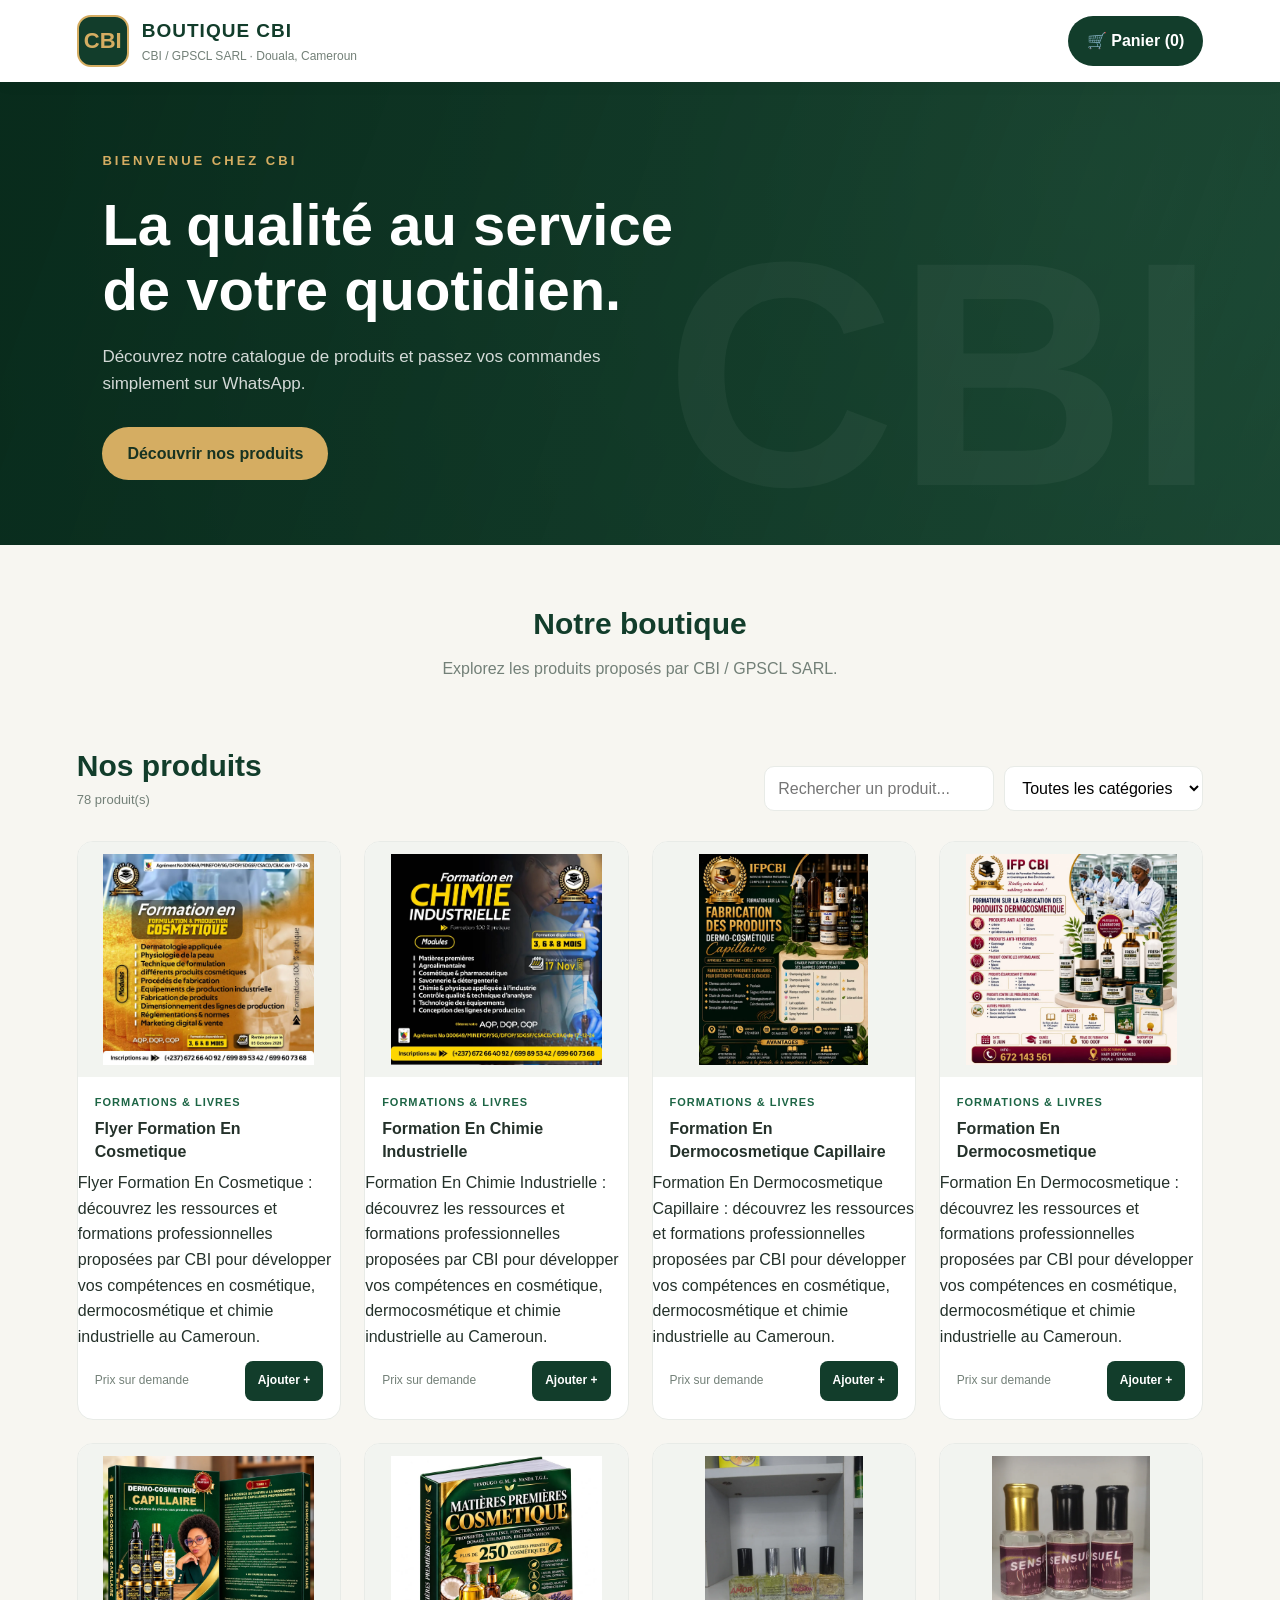
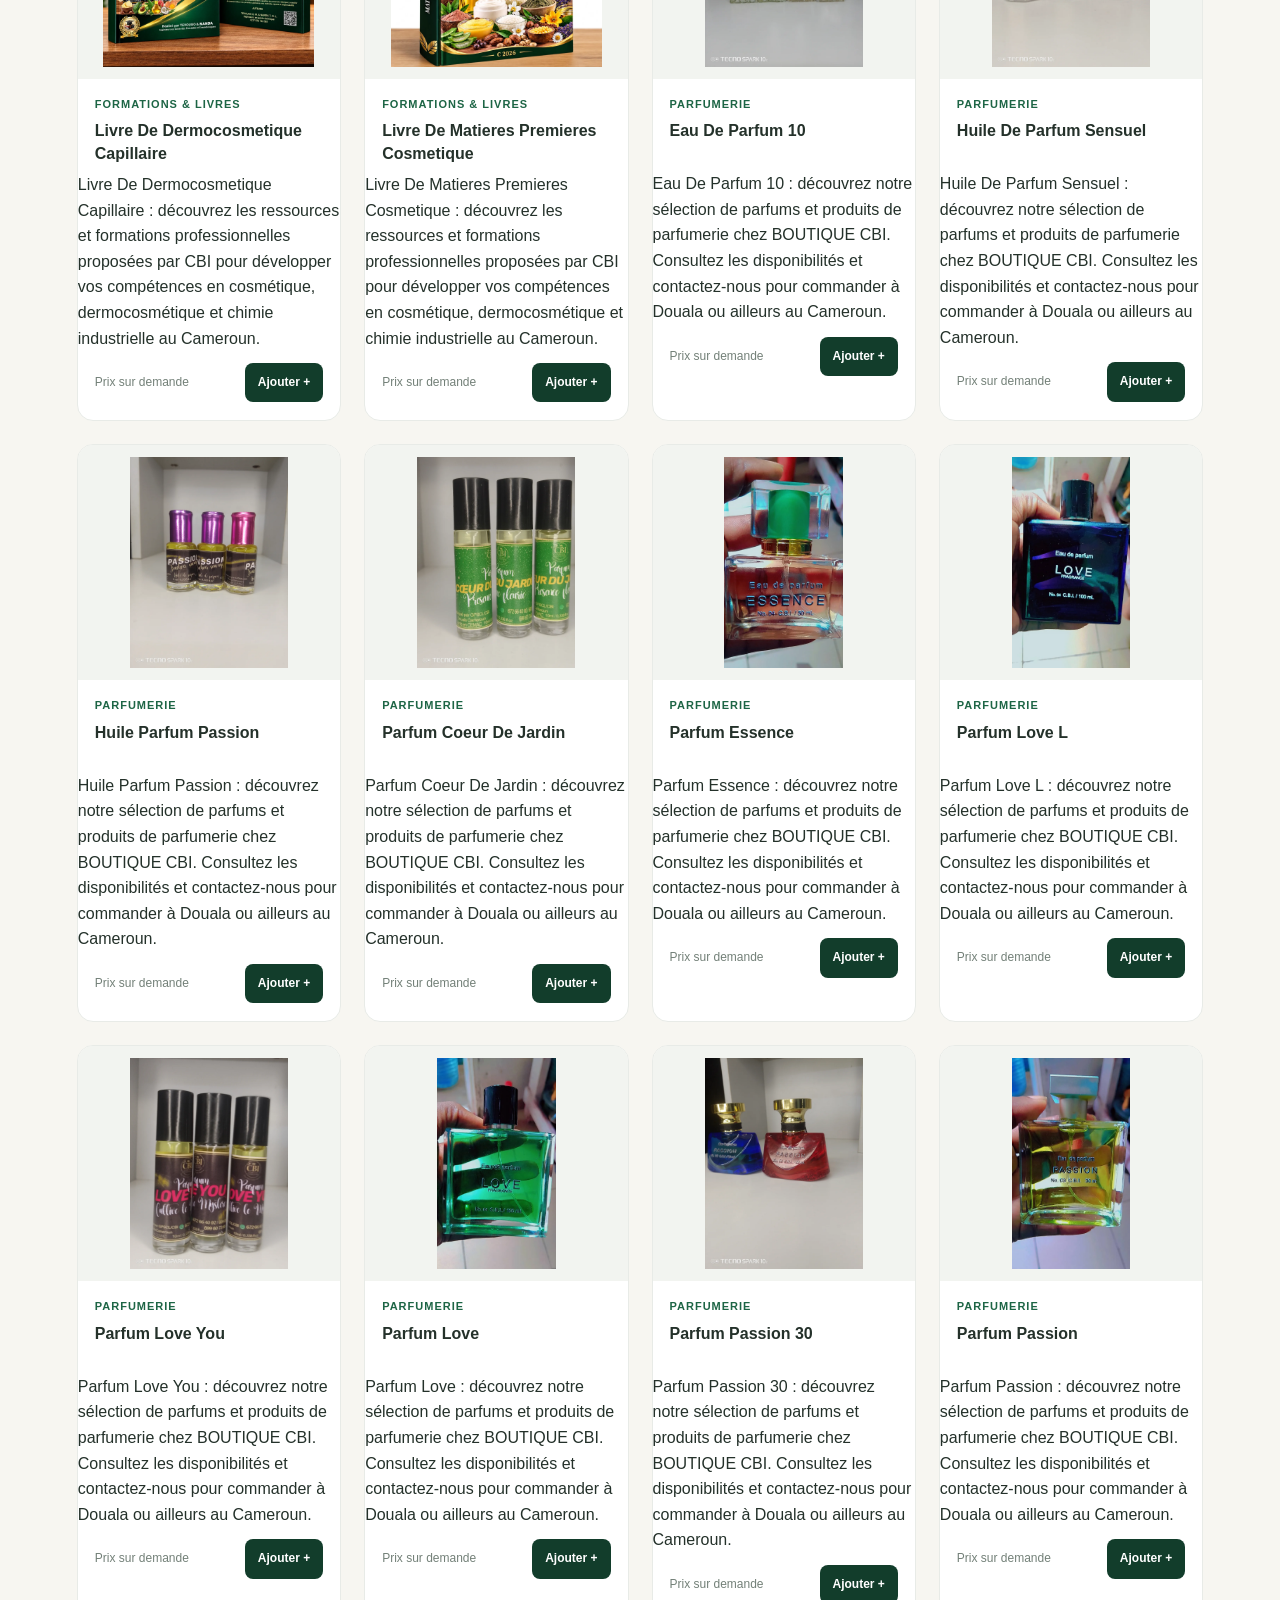
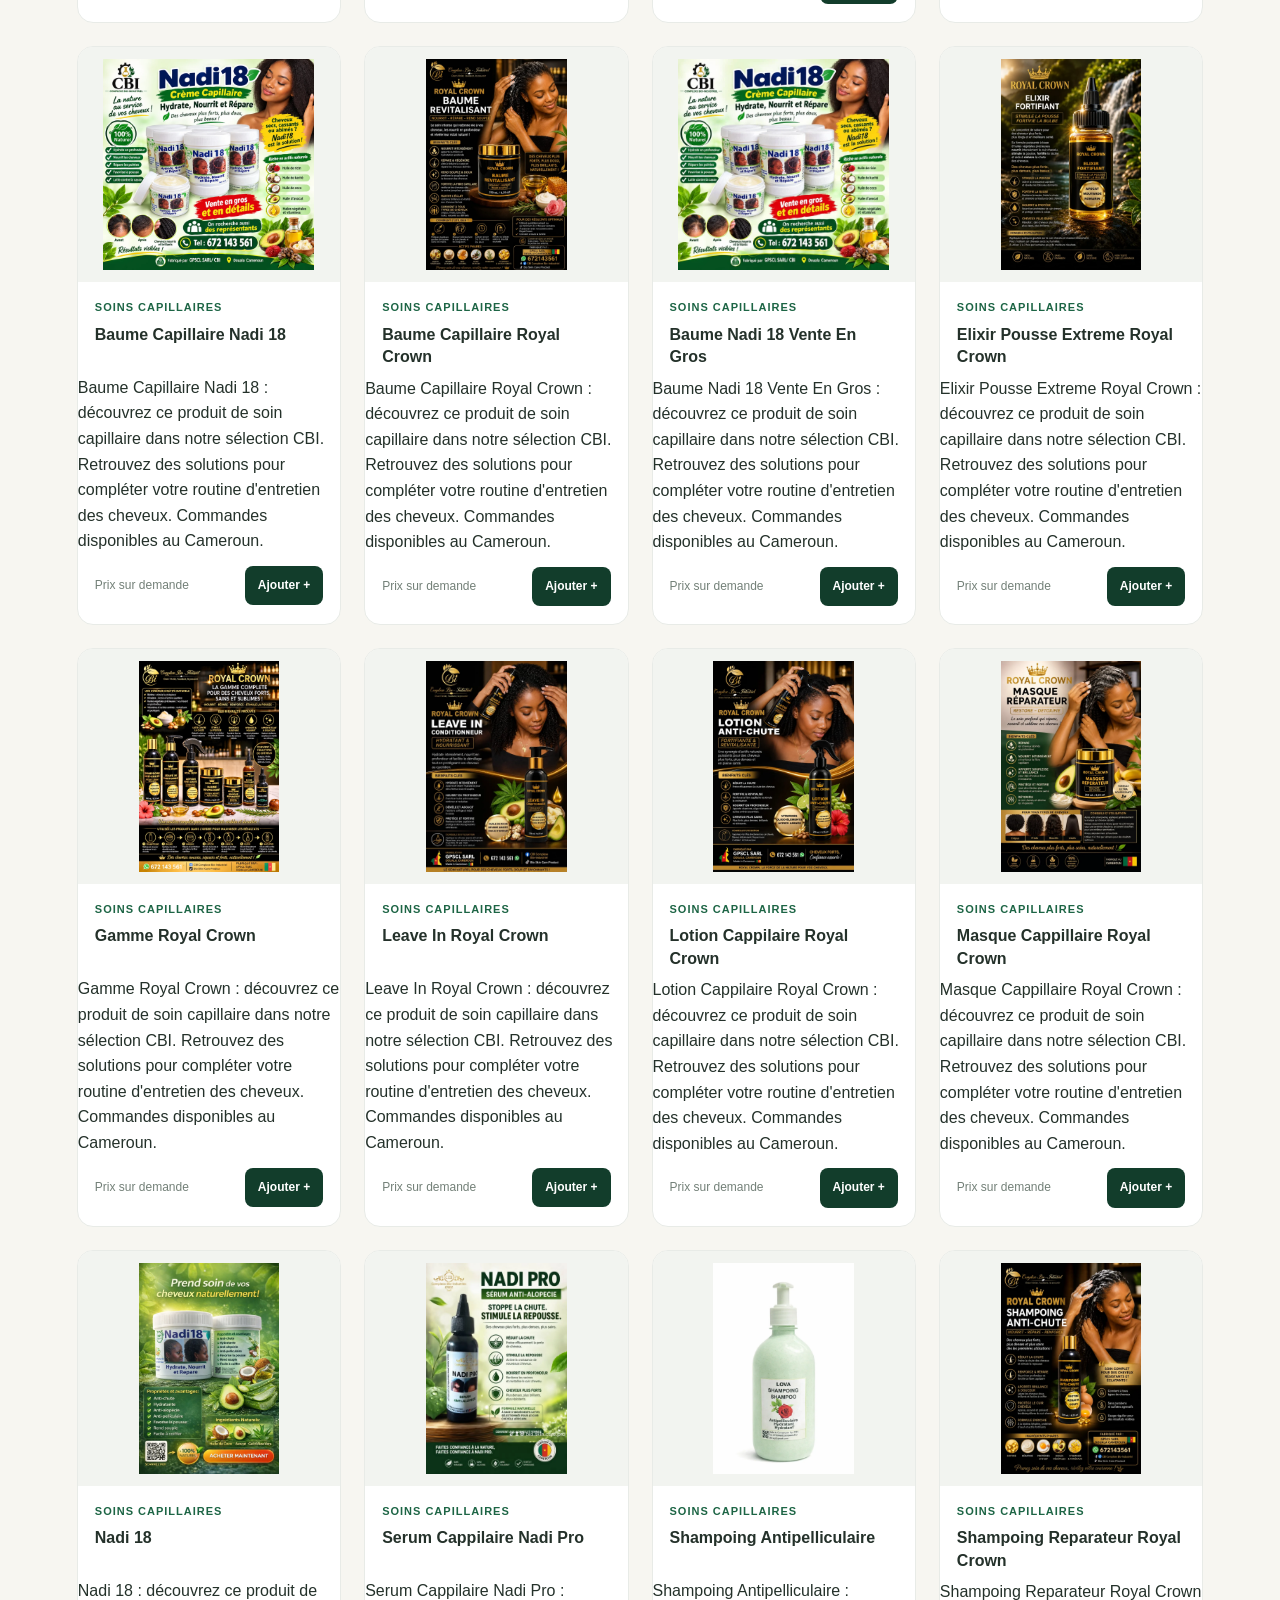
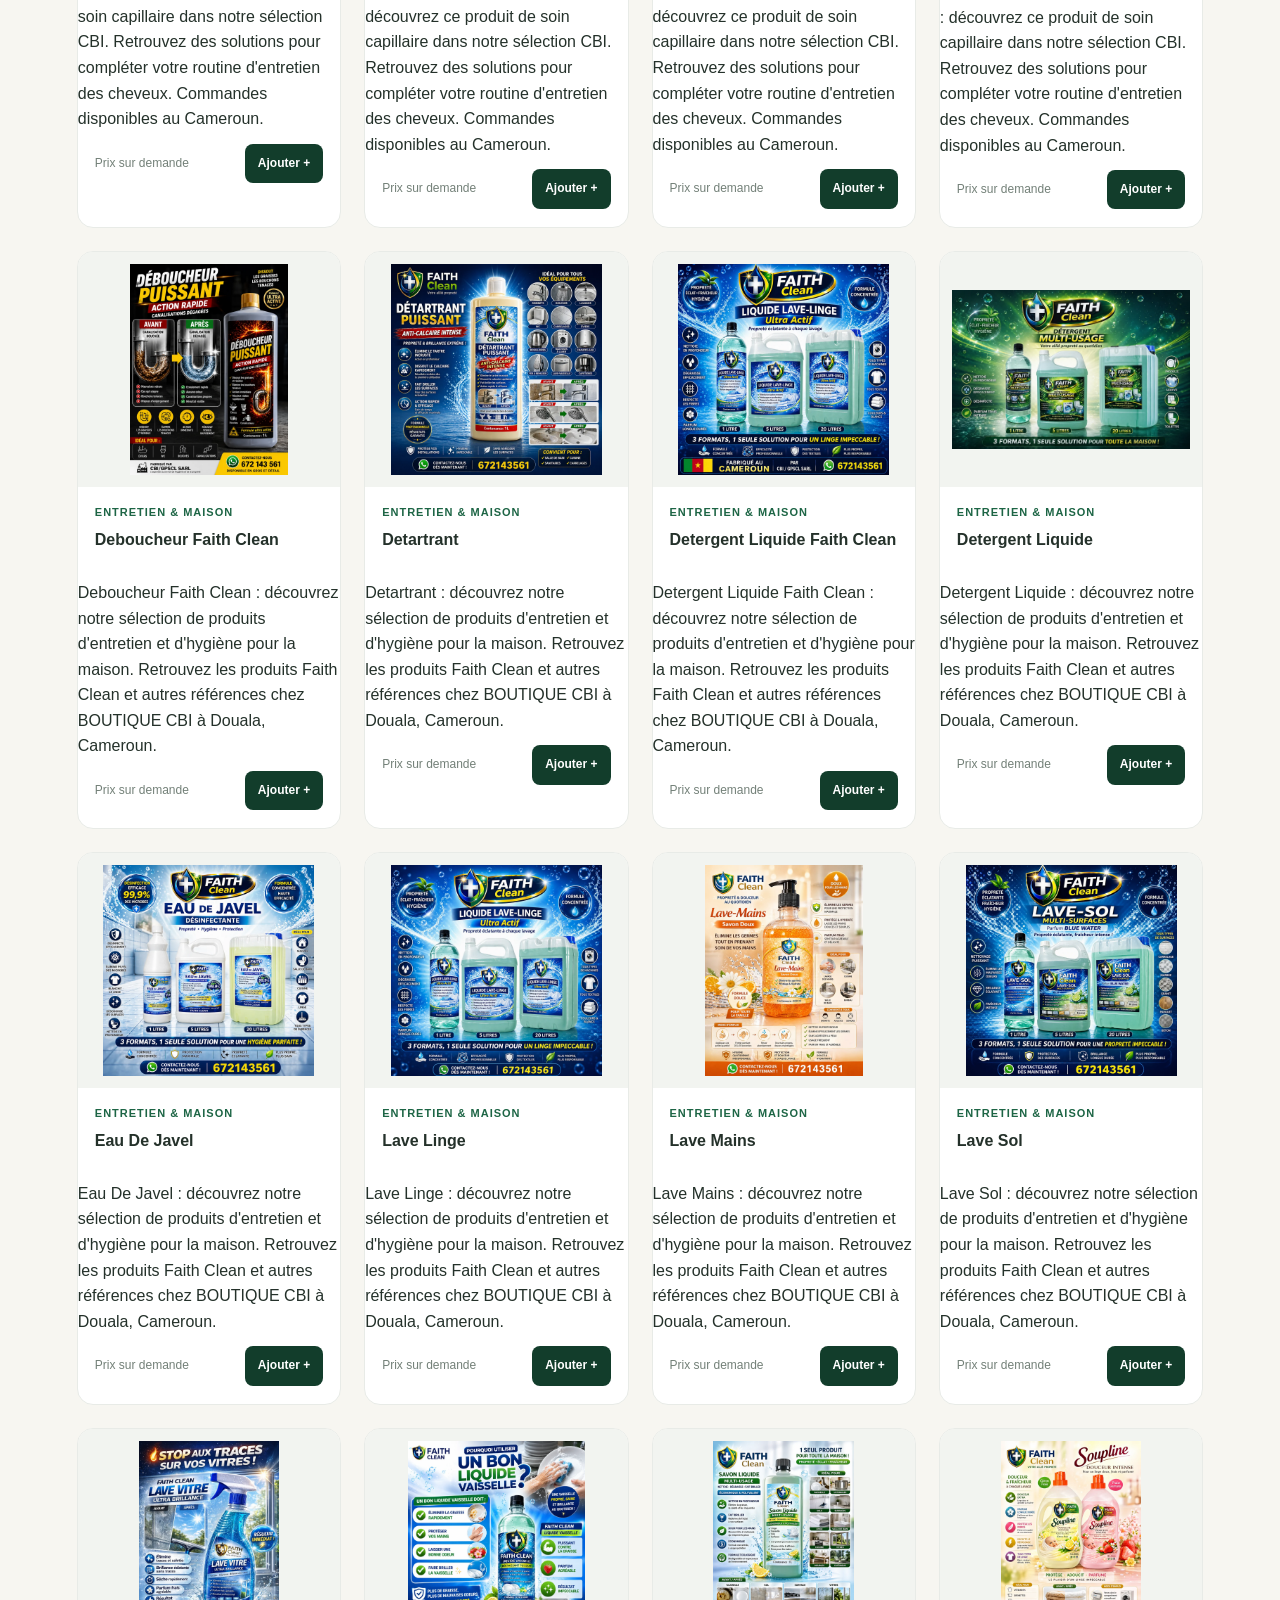
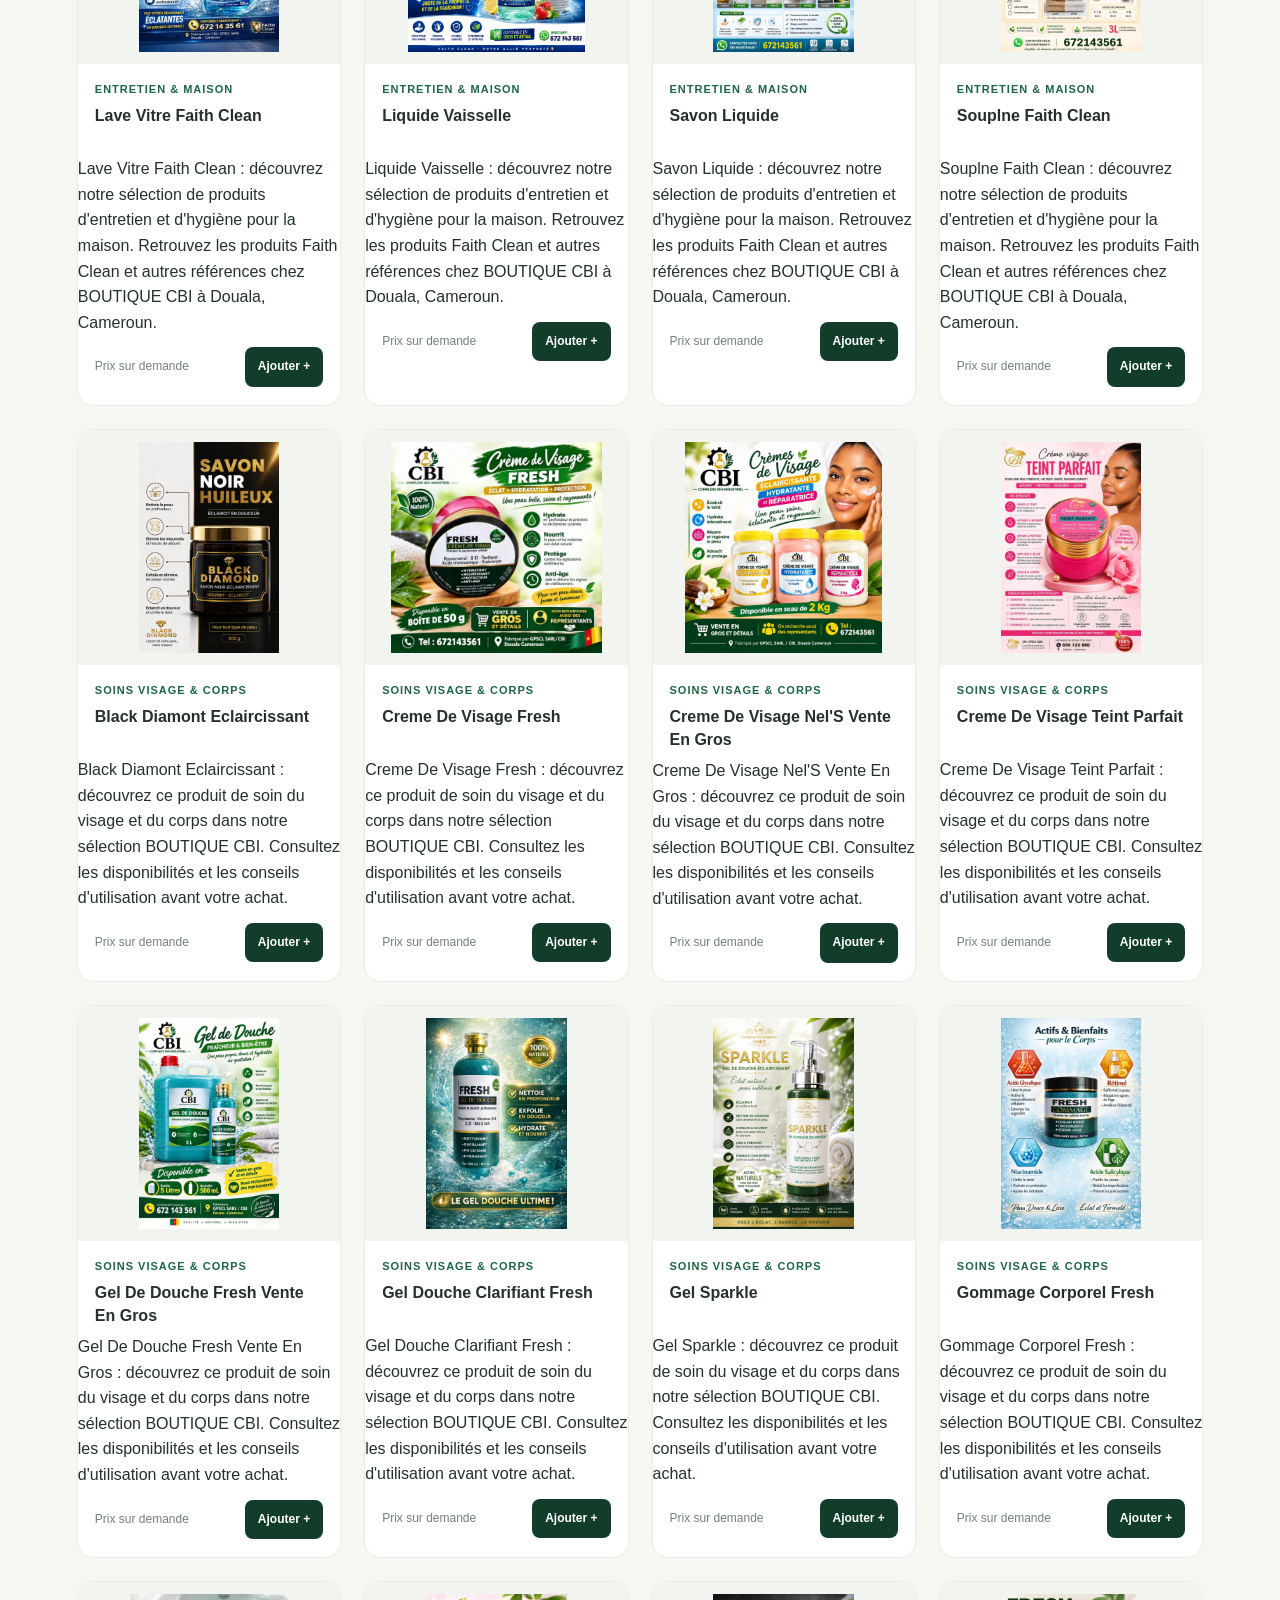
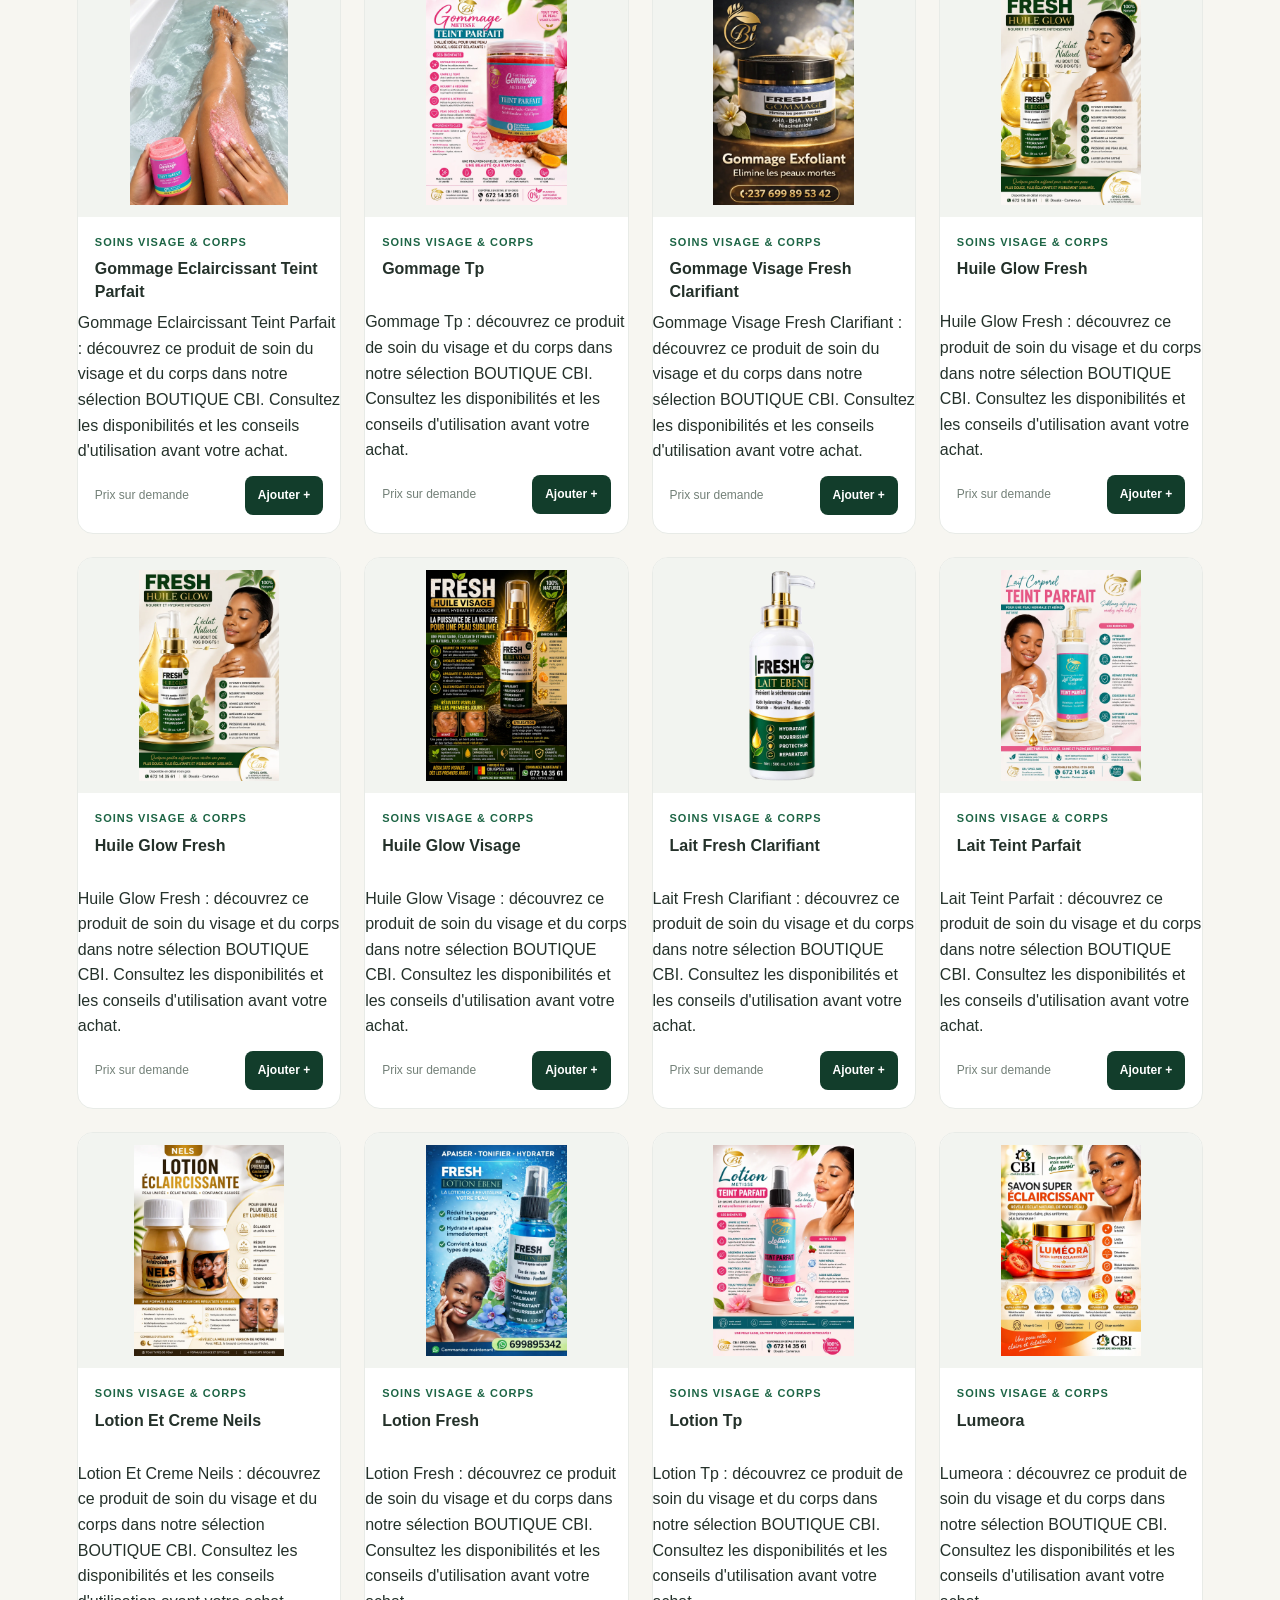
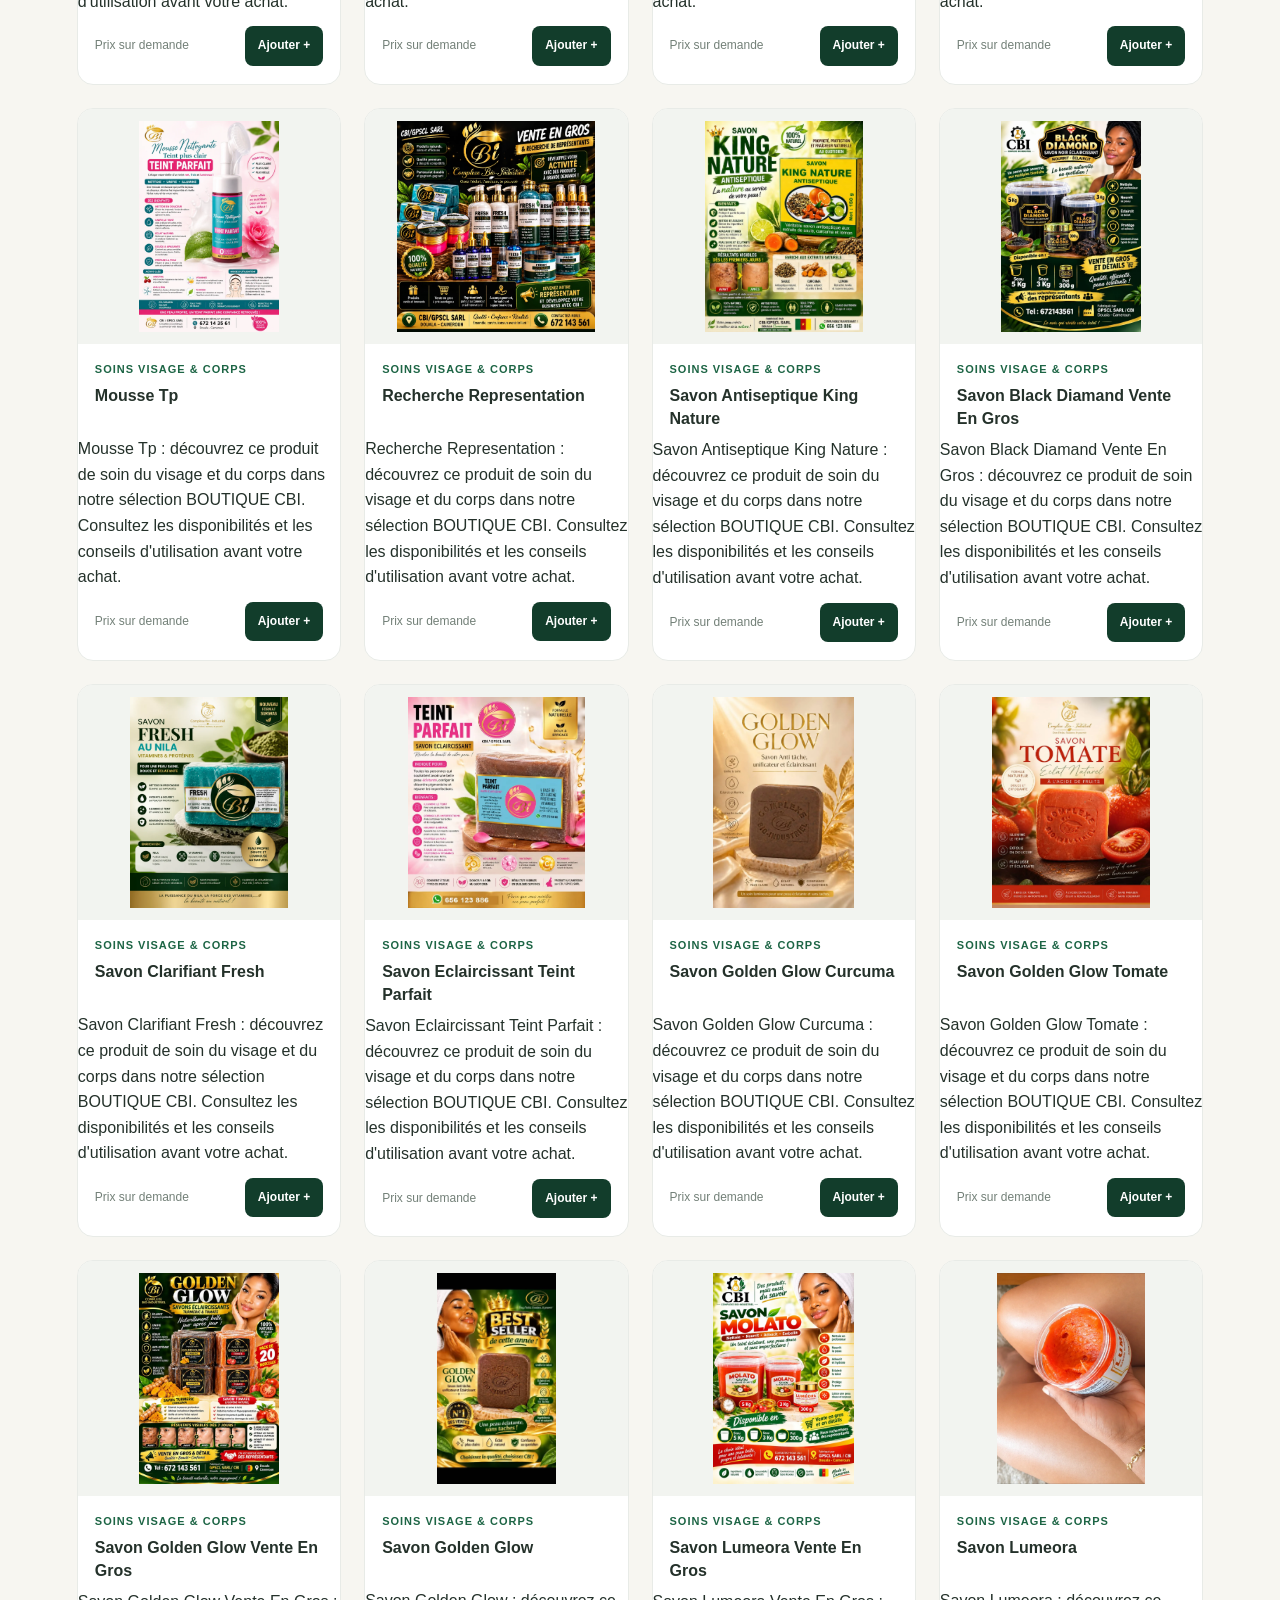
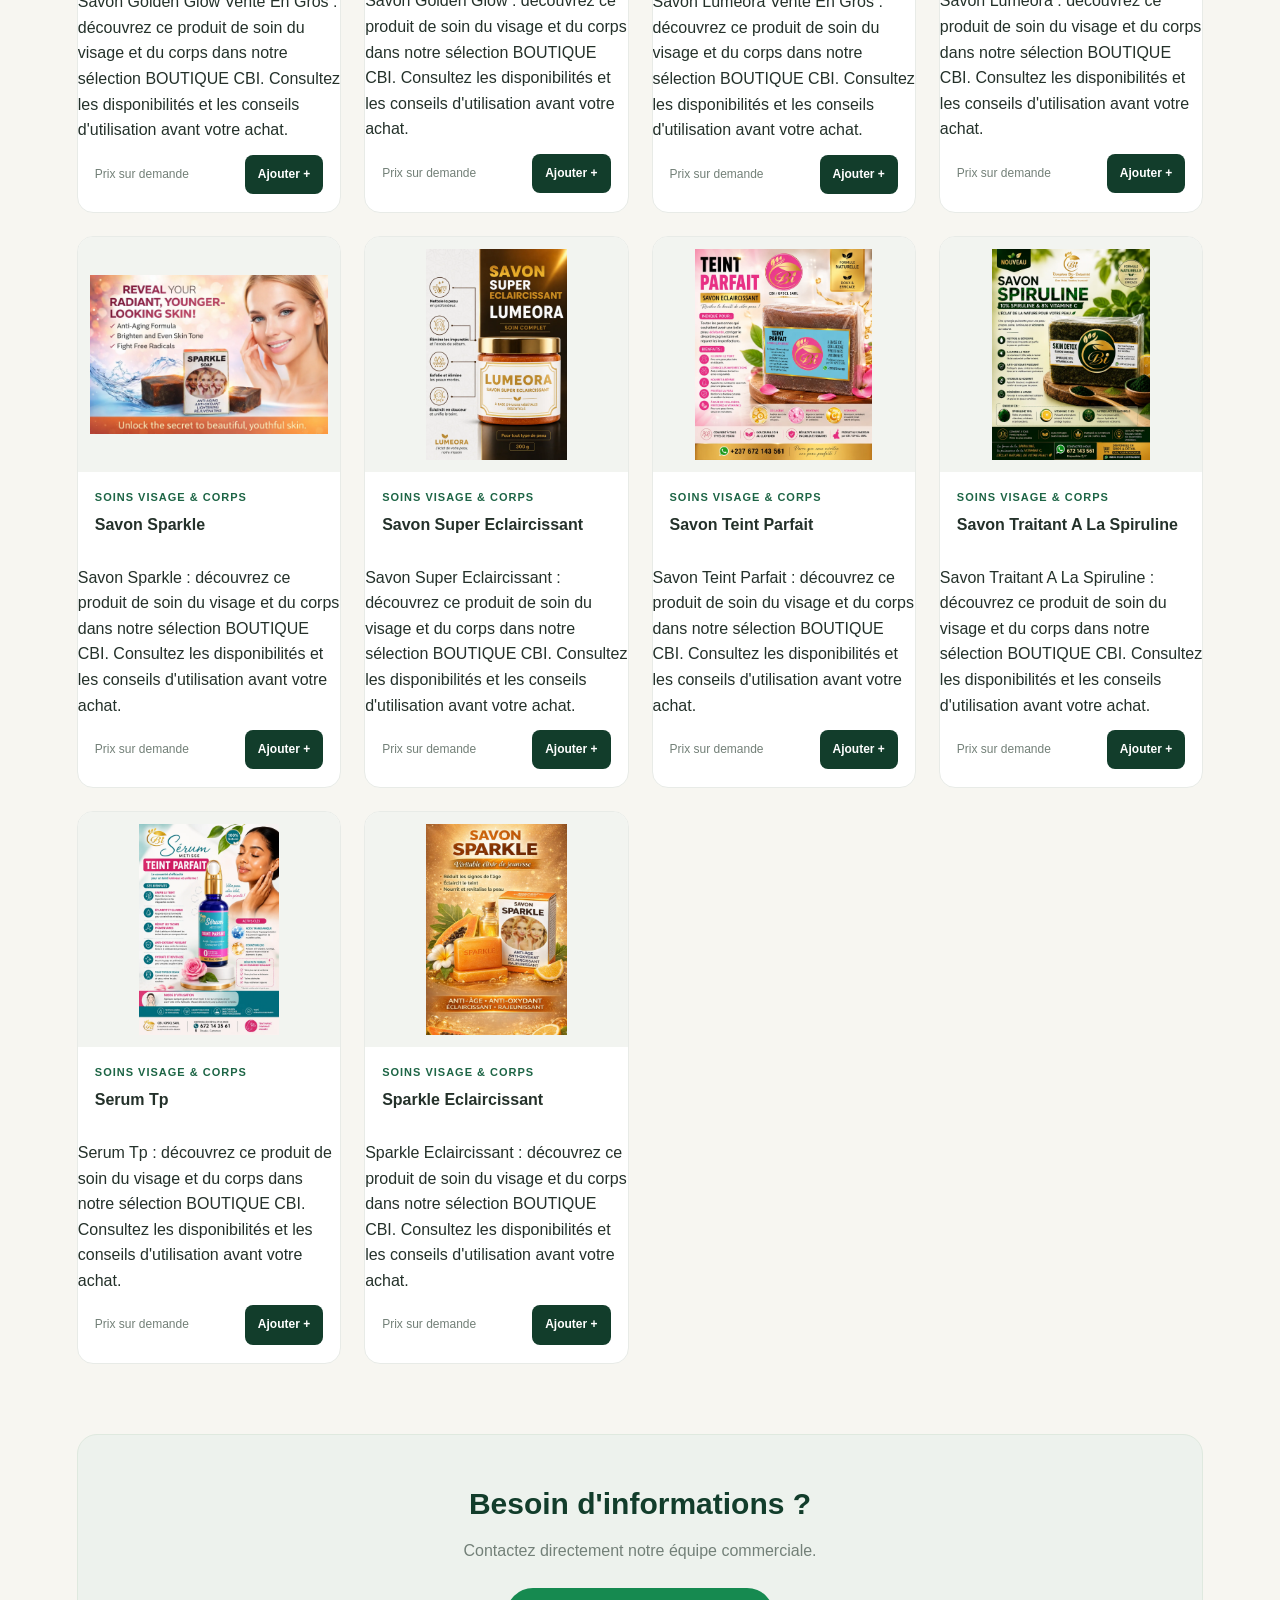
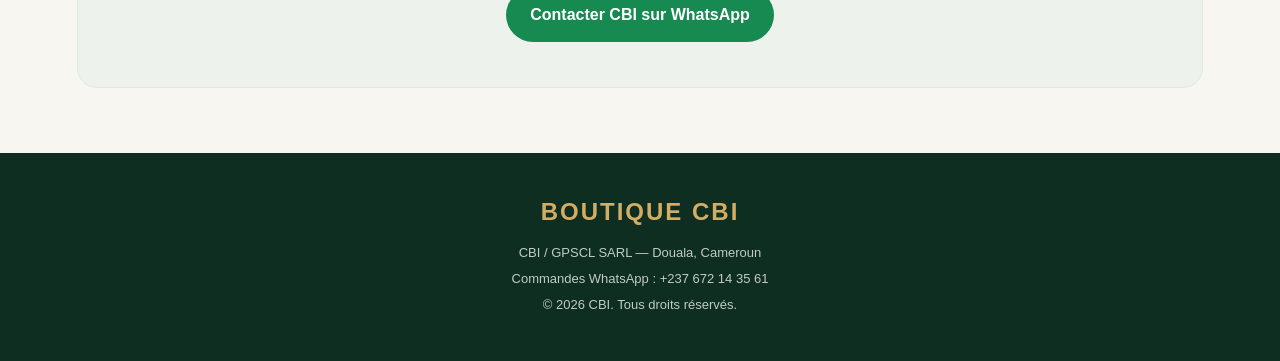
==== index.html @ 5aa29b90 "Update index.html" ====
<!DOCTYPE html>
<html lang="fr">
<head>
  <meta charset="UTF-8">
  <meta name="viewport" content="width=device-width, initial-scale=1.0">

  <!-- Référencement Google -->
  <title>BOUTIQUE CBI – Produits cosmétiques, formations et parfums à Douala</title>
  <meta name="description" content="Découvrez BOUTIQUE CBI, la boutique de CBI / GPSCL SARL à Douala, Cameroun : produits cosmétiques, soins capillaires, parfums, entretien et formations professionnelles. Commandez sur WhatsApp.">
  <meta name="robots" content="index, follow">
  <meta name="author" content="CBI / GPSCL SARL">
  <meta name="keywords" content="Boutique CBI, cosmétiques Cameroun, produits capillaires Douala, parfums Cameroun, formations cosmétiques, GPSCL SARL, soins visage, produits entretien">

  <!-- Adresse officielle de la boutique -->
  <link rel="canonical" href="https://cbicosest-dotcom.github.io/boutique-cbi-pro/">

  <!-- Aperçu lors du partage sur Facebook et WhatsApp -->
  <meta property="og:type" content="website">
  <meta property="og:locale" content="fr_CM">
  <meta property="og:site_name" content="BOUTIQUE CBI">
  <meta property="og:title" content="BOUTIQUE CBI – Votre boutique à Douala">
  <meta property="og:description" content="Cosmétiques, soins capillaires, parfums, entretien et formations professionnelles. Découvrez notre catalogue et commandez sur WhatsApp.">
  <meta property="og:url" content="https://cbicosest-dotcom.github.io/boutique-cbi-pro/">

  <!-- Aperçu sur les réseaux sociaux -->
  <meta name="twitter:card" content="summary">
  <meta name="twitter:title" content="BOUTIQUE CBI – GPSCL SARL">
  <meta name="twitter:description" content="Découvrez nos produits et formations à Douala, Cameroun. Commandez sur WhatsApp.">

  <meta name="theme-color" content="#ffffff">

  <!-- Données structurées pour les moteurs de recherche -->
  <script type="application/ld+json">
  {
    "@context": "https://schema.org",
    "@type": "Organization",
    "name": "BOUTIQUE CBI",
    "legalName": "CBI / GPSCL SARL",
    "url": "https://cbicosest-dotcom.github.io/boutique-cbi-pro/",
    "description": "Boutique de produits cosmétiques, soins capillaires, parfumerie, entretien et formations professionnelles à Douala, Cameroun.",
    "telephone": "+237672143561",
    "address": {
      "@type": "PostalAddress",
      "addressLocality": "Douala",
      "addressCountry": "CM"
    }
  }
  </script>

  <link rel="stylesheet" href="style.css">
  <script src="products.js" defer></script>
  <script src="app.js" defer></script>
</head>

<body>

<header class="header">
  <div class="brand">
    <div class="logo">CBI</div>
    <div>
      <h1>BOUTIQUE CBI</h1>
      <p>CBI / GPSCL SARL · Douala, Cameroun</p>
    </div>
  </div>
  <button id="openCart" class="cart-button">
    🛒 Panier (<span id="cartCount">0</span>)
  </button>
</header>

<section class="hero">
  <div class="hero-content">
    <span class="eyebrow">BIENVENUE CHEZ CBI</span>
    <h2>La qualité au service de votre quotidien.</h2>
    <p>Découvrez notre catalogue de produits et passez vos commandes simplement sur WhatsApp.</p>
    <a href="#catalogue" class="hero-button">Découvrir nos produits</a>
  </div>
</section>

<main>
  <section class="intro">
    <h2>Notre boutique</h2>
    <p>Explorez les produits proposés par CBI / GPSCL SARL.</p>
  </section>

  <section id="catalogue" class="catalogue">
    <div class="catalogue-heading">
      <div>
        <h2>Nos produits</h2>
        <p id="resultCount">Chargement du catalogue...</p>
      </div>
      <div class="filters">
        <input id="searchInput" type="search" placeholder="Rechercher un produit...">
        <select id="categoryFilter">
          <option value="Toutes">Toutes les catégories</option>
        </select>
      </div>
    </div>

    <div id="productGrid" class="product-grid"></div>
  </section>

  <section class="contact">
    <h2>Besoin d'informations ?</h2>
    <p>Contactez directement notre équipe commerciale.</p>
    <a id="aboutWhatsApp" class="whatsapp-button"
       href="https://wa.me/237672143561" target="_blank" rel="noopener noreferrer">
      Contacter CBI sur WhatsApp
    </a>
  </section>
</main>

<div id="overlay" class="overlay"></div>

<aside id="cartPanel" class="cart-panel" aria-hidden="true">
  <div class="cart-header">
    <h2>Mon panier</h2>
    <button id="closeCart" aria-label="Fermer">✕</button>
  </div>
  <div id="cartItems"></div>
  <button id="checkout" class="checkout-button" disabled>
    Commander sur WhatsApp
  </button>
</aside>

<footer>
  <h2>BOUTIQUE CBI</h2>
  <p>CBI / GPSCL SARL — Douala, Cameroun</p>
  <p>Commandes WhatsApp : +237 672 14 35 61</p>
  <p>© <span id="year"></span> CBI. Tous droits réservés.</p>
</footer>

</body>
</html>
---- style.css ----
:root {
  --green: #123d2b;
  --green-light: #1d6545;
  --gold: #d5ad62;
  --cream: #f7f6f1;
  --white: #ffffff;
  --text: #24312a;
  --muted: #738078;
  --border: #e8ebe7;
  --shadow: 0 12px 35px rgba(18, 61, 43, 0.09);
}

* {
  margin: 0;
  padding: 0;
  box-sizing: border-box;
}

html {
  scroll-behavior: smooth;
}

body {
  font-family: Arial, Helvetica, sans-serif;
  background: var(--cream);
  color: var(--text);
  line-height: 1.6;
}

button,
input,
select {
  font: inherit;
}

button,
a {
  -webkit-tap-highlight-color: transparent;
}

a {
  text-decoration: none;
}

/* EN-TÊTE */

.header {
  min-height: 82px;
  background: var(--white);
  padding: 15px 6%;
  display: flex;
  align-items: center;
  justify-content: space-between;
  gap: 20px;
  box-shadow: 0 3px 15px rgba(0,0,0,0.04);
  position: sticky;
  top: 0;
  z-index: 20;
}

.brand {
  display: flex;
  align-items: center;
  gap: 13px;
}

.logo {
  width: 52px;
  height: 52px;
  border-radius: 14px;
  display: grid;
  place-items: center;
  background: var(--green);
  color: var(--gold);
  font-size: 22px;
  font-weight: 900;
  border: 2px solid var(--gold);
}

.brand h1 {
  color: var(--green);
  font-size: 19px;
  letter-spacing: 1px;
}

.brand p {
  color: var(--muted);
  font-size: 12px;
}

.cart-button {
  border: none;
  background: var(--green);
  color: white;
  padding: 12px 19px;
  border-radius: 30px;
  font-weight: bold;
  cursor: pointer;
}

.cart-button:hover,
.checkout-button:hover {
  background: var(--green-light);
}

/* BANNIÈRE PRINCIPALE */

.hero {
  min-height: 410px;
  background:
    linear-gradient(110deg, rgba(8, 42, 27, .96), rgba(18, 61, 43, .78)),
    radial-gradient(circle at 85% 20%, #4b8060, #123d2b);
  display: flex;
  align-items: center;
  padding: 65px 8%;
  color: white;
  position: relative;
  overflow: hidden;
}

.hero::after {
  content: "CBI";
  position: absolute;
  right: 5%;
  bottom: -85px;
  font-size: clamp(150px, 25vw, 350px);
  font-weight: 900;
  color: rgba(255,255,255,.045);
  pointer-events: none;
}

.hero-content {
  max-width: 690px;
  position: relative;
  z-index: 1;
}

.eyebrow {
  color: var(--gold);
  font-size: 13px;
  font-weight: bold;
  letter-spacing: 3px;
}

.hero h2 {
  font-size: clamp(34px, 5vw, 58px);
  line-height: 1.12;
  margin: 20px 0;
  max-width: 650px;
}

.hero p {
  color: rgba(255,255,255,.82);
  font-size: 17px;
  max-width: 530px;
  margin-bottom: 30px;
}

.hero-button {
  display: inline-block;
  background: var(--gold);
  color: #173322;
  padding: 14px 25px;
  border-radius: 30px;
  font-weight: bold;
  transition: .2s;
}

.hero-button:hover {
  transform: translateY(-3px);
  background: #e7c984;
}

/* INTRODUCTION */

main {
  max-width: 1440px;
  margin: auto;
}

.intro {
  text-align: center;
  padding: 55px 20px 30px;
}

.intro h2,
.catalogue-heading h2,
.contact h2 {
  color: var(--green);
  font-size: 30px;
}

.intro p {
  color: var(--muted);
  margin-top: 8px;
}

/* CATALOGUE */

.catalogue {
  padding: 30px 6% 70px;
}

.catalogue-heading {
  display: flex;
  justify-content: space-between;
  align-items: end;
  gap: 20px;
  margin-bottom: 30px;
}

.catalogue-heading p {
  color: var(--muted);
  font-size: 13px;
}

.filters {
  display: flex;
  gap: 10px;
  flex-wrap: wrap;
}

.filters input,
.filters select {
  min-height: 45px;
  border: 1px solid var(--border);
  border-radius: 10px;
  padding: 0 13px;
  background: white;
  outline: none;
}

.filters input {
  width: 230px;
}

.filters input:focus,
.filters select:focus {
  border-color: var(--green-light);
}

/* CARTES PRODUITS */

.product-grid {
  display: grid;
  grid-template-columns: repeat(4, minmax(0, 1fr));
  gap: 23px;
}

.product-card {
  background: white;
  border-radius: 16px;
  overflow: hidden;
  border: 1px solid var(--border);
  transition: transform .25s, box-shadow .25s;
}

.product-card:hover {
  transform: translateY(-5px);
  box-shadow: var(--shadow);
}

.product-image {
  height: 235px;
  background: #f2f4f0;
  overflow: hidden;
}

.product-image img {
  width: 100%;
  height: 100%;
  object-fit: contain;
  padding: 12px;
  transition: transform .3s;
}

.product-card:hover .product-image img {
  transform: scale(1.05);
}

.product-category {
  color: var(--green-light);
  font-size: 11px;
  font-weight: bold;
  text-transform: uppercase;
  letter-spacing: 1px;
  padding: 17px 17px 0;
}

.product-card h3 {
  font-size: 16px;
  line-height: 1.4;
  padding: 7px 17px;
  min-height: 58px;
}

.product-actions {
  padding: 12px 17px 18px;
  display: flex;
  align-items: center;
  justify-content: space-between;
  gap: 8px;
}

.price {
  font-size: 12px;
  color: var(--muted);
}

.add-btn {
  border: none;
  background: var(--green);
  color: white;
  padding: 10px 13px;
  border-radius: 8px;
  cursor: pointer;
  font-size: 12px;
  font-weight: bold;
}

.add-btn:hover {
  background: var(--green-light);
}

.no-results {
  grid-column: 1 / -1;
  text-align: center;
  padding: 40px;
  color: var(--muted);
}

/* CONTACT */

.contact {
  margin: 0 6% 65px;
  background: #edf2ed;
  border: 1px solid #dfe9df;
  border-radius: 20px;
  padding: 45px 20px;
  text-align: center;
}

.contact p {
  margin: 10px 0 25px;
  color: var(--muted);
}

.whatsapp-button {
  display: inline-block;
  background: #168a50;
  color: white;
  padding: 14px 24px;
  border-radius: 30px;
  font-weight: bold;
}

/* PANIER */

.overlay {
  position: fixed;
  inset: 0;
  background: rgba(0,0,0,.45);
  z-index: 29;
  opacity: 0;
  visibility: hidden;
  transition: .25s;
}

.overlay.show {
  opacity: 1;
  visibility: visible;
}

.cart-panel {
  position: fixed;
  top: 0;
  right: 0;
  width: min(430px, 92%);
  height: 100%;
  background: white;
  z-index: 30;
  padding: 22px;
  transform: translateX(105%);
  transition: transform .3s ease;
  overflow-y: auto;
}

.cart-panel.open {
  transform: translateX(0);
}

.cart-header {
  display: flex;
  justify-content: space-between;
  align-items: center;
  margin-bottom: 25px;
  border-bottom: 1px solid var(--border);
  padding-bottom: 15px;
}

.cart-header h2 {
  color: var(--green);
}

.cart-header button {
  border: none;
  background: #f0f2ef;
  border-radius: 50%;
  width: 36px;
  height: 36px;
  cursor: pointer;
}

.cart-row {
  display: grid;
  grid-template-columns: 65px 1fr auto;
  gap: 12px;
  align-items: center;
  border-bottom: 1px solid var(--border);
  padding: 13px 0;
}

.cart-row img {
  width: 65px;
  height: 65px;
  object-fit: contain;
  background: #f5f6f3;
  border-radius: 8px;
}

.cart-row b {
  font-size: 13px;
}

.cart-row small {
  display: block;
  color: var(--muted);
}

.qty {
  display: flex;
  align-items: center;
  gap: 10px;
  margin-top: 8px;
}

.qty button {
  width: 27px;
  height: 27px;
  border: none;
  border-radius: 6px;
  background: #edf2ed;
  cursor: pointer;
}

.remove {
  border: none;
  background: transparent;
  color: #c0392b;
  font-size: 11px;
  cursor: pointer;
}

.checkout-button {
  width: 100%;
  padding: 15px;
  margin-top: 25px;
  border: none;
  border-radius: 10px;
  background: var(--green);
  color: white;
  font-weight: bold;
  cursor: pointer;
}

.checkout-button:disabled {
  opacity: .4;
  cursor: not-allowed;
}

.empty-cart {
  text-align: center;
  color: var(--muted);
  padding: 30px 0;
}

/* PIED DE PAGE */

footer {
  background: #0d2e20;
  color: white;
  text-align: center;
  padding: 40px 20px;
}

footer h2 {
  color: var(--gold);
  letter-spacing: 2px;
  margin-bottom: 12px;
}

footer p {
  color: rgba(255,255,255,.75);
  font-size: 13px;
  margin: 5px 0;
}

/* TABLETTES */

@media (max-width: 1000px) {
  .product-grid {
    grid-template-columns: repeat(3, minmax(0, 1fr));
    gap: 16px;
  }

  .product-image {
    height: 205px;
  }
}

/* TÉLÉPHONES */

@media (max-width: 650px) {
  .header {
    padding: 12px 4%;
    min-height: 70px;
  }

  .logo {
    width: 43px;
    height: 43px;
    font-size: 18px;
  }

  .brand {
    gap: 8px;
  }

  .brand h1 {
    font-size: 15px;
  }

  .brand p {
    font-size: 10px;
  }

  .cart-button {
    padding: 10px 12px;
    font-size: 12px;
  }

  .hero {
    min-height: 360px;
    padding: 50px 7%;
  }

  .hero h2 {
    font-size: 36px;
  }

  .hero p {
    font-size: 14px;
  }

  .intro {
    padding: 40px 15px 20px;
  }

  .intro h2,
  .catalogue-heading h2,
  .contact h2 {
    font-size: 24px;
  }

  .catalogue {
    padding: 25px 4% 45px;
  }

  .catalogue-heading {
    align-items: stretch;
    flex-direction: column;
  }

  .filters {
    display: grid;
    grid-template-columns: 1fr;
  }

  .filters input,
  .filters select {
    width: 100%;
  }

  .product-grid {
    grid-template-columns: repeat(2, minmax(0, 1fr));
    gap: 11px;
  }

  .product-image {
    height: 155px;
  }

  .product-category {
    padding: 12px 10px 0;
    font-size: 9px;
  }

  .product-card h3 {
    font-size: 13px;
    padding: 6px 10px;
    min-height: 52px;
  }

  .product-actions {
    padding: 8px 10px 12px;
    flex-direction: column;
    align-items: stretch;
  }

  .price {
    font-size: 11px;
  }

  .add-btn {
    width: 100%;
  }

  .contact {
    margin: 0 4% 40px;
    padding: 35px 15px;
  }

  .whatsapp-button {
    font-size: 13px;
    padding: 13px 17px;
  }
}

@media (max-width: 360px) {
  .product-image {
    height: 130px;
  }

  .brand p {
    display: none;
  }
}
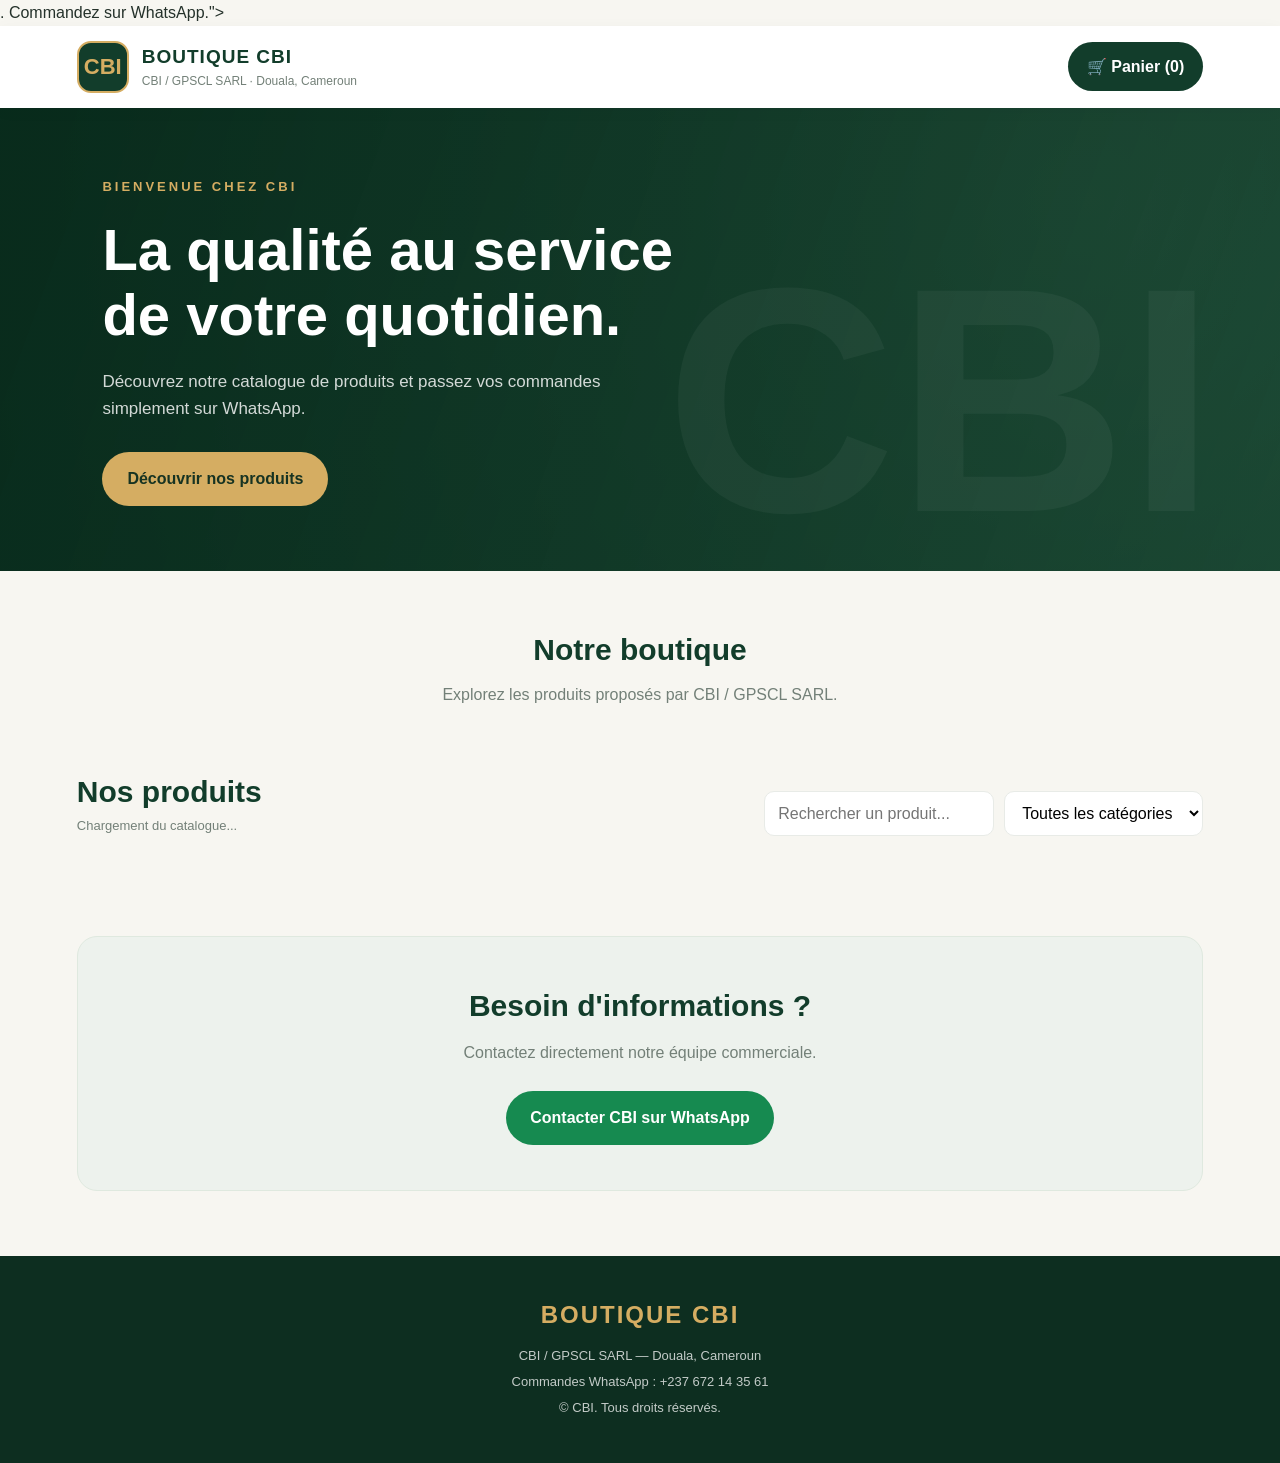
==== commit df39bb26: "Update index.html" ====
--- a/index.html
+++ b/index.html
@@ -3,11 +3,12 @@
 <html lang="fr">
 <head>
   <meta charset="UTF-8">
-  <meta name="viewport" content="width=device-width, initial-scale=1.0">
-
+<meta name="google-site-verification" content="LST_TkndfhCabcwhQR0kJ4y_ZufyFcAgpFIidczbNIQ" />
+  <meta name="viewport" content="width=device-width, initial-scale=1.0"
   <!-- Référencement Google -->
-  <title>BOUTIQUE CBI – Produits cosmétiques, formations et parfums à Douala</title>
-  <meta name="description" content="Découvrez BOUTIQUE CBI, la boutique de CBI / GPSCL SARL à Douala, Cameroun : produits cosmétiques, soins capillaires, parfums, entretien et formations professionnelles. Commandez sur WhatsApp.">
+  <title>BOUTIQUE CBI | Cosmétiques, parfums et formations à Douala</title>
+<meta name="description" content="Achetez vos cosmétiques, soins capillaires, parfums et produits d’entretien chez BOUTIQUE CBI à Douala. Découvrez aussi nos formations professionnelles. Commandez sur WhatsApp.">
+. Commandez sur WhatsApp.">
   <meta name="robots" content="index, follow">
   <meta name="author" content="CBI / GPSCL SARL">
   <meta name="keywords" content="Boutique CBI, cosmétiques Cameroun, produits capillaires Douala, parfums Cameroun, formations cosmétiques, GPSCL SARL, soins visage, produits entretien">
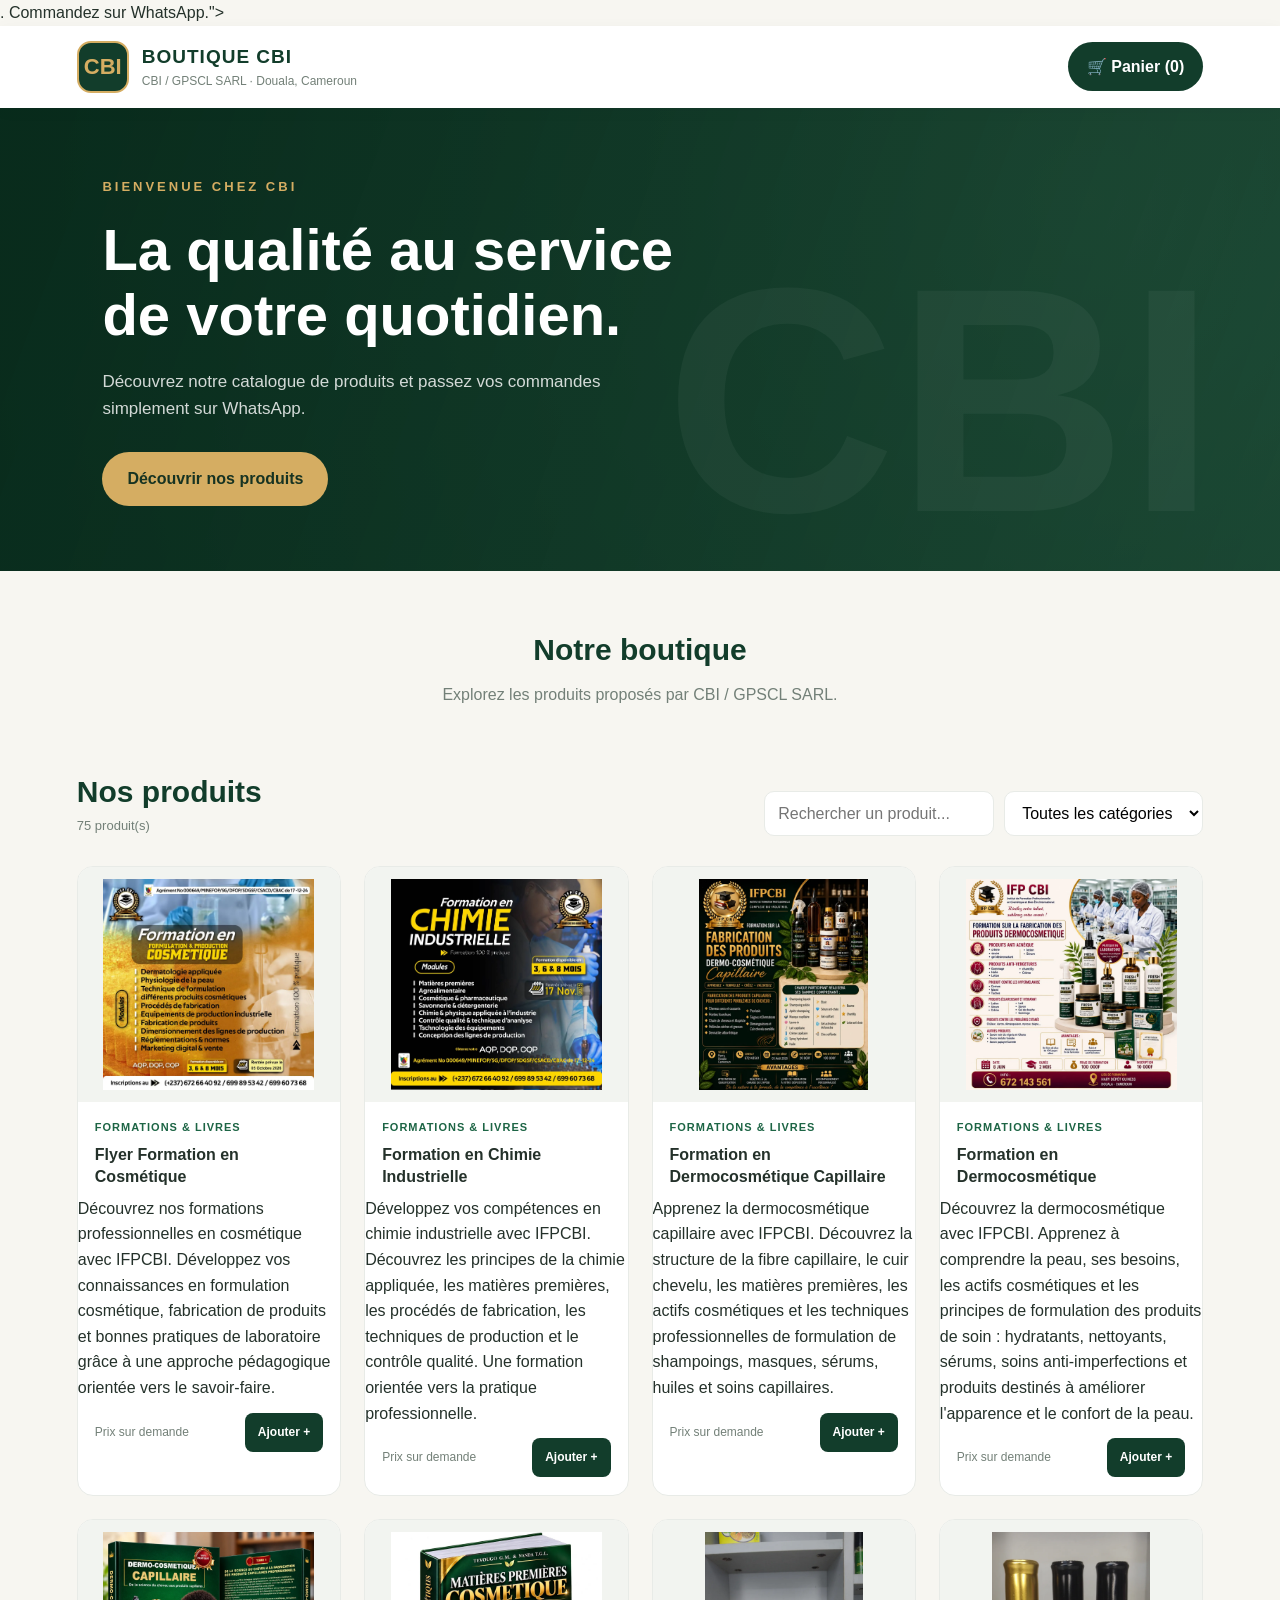
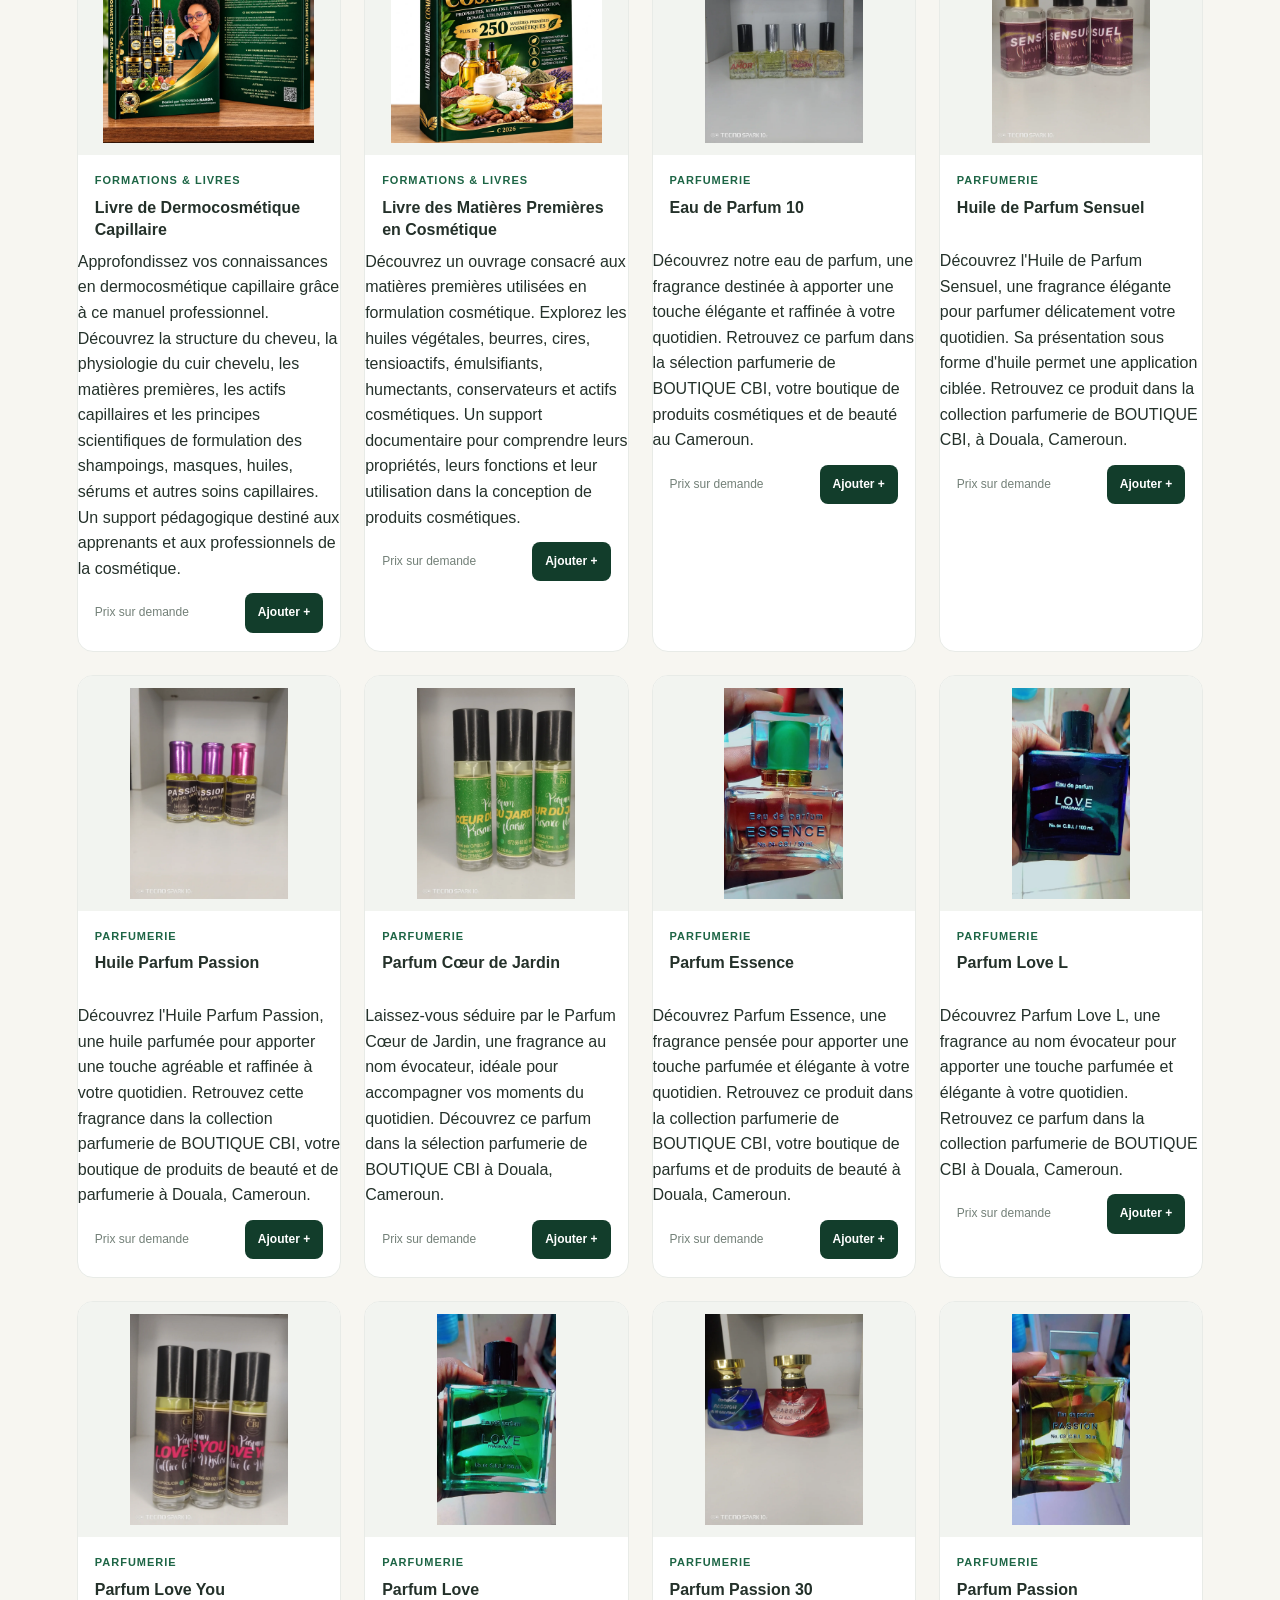
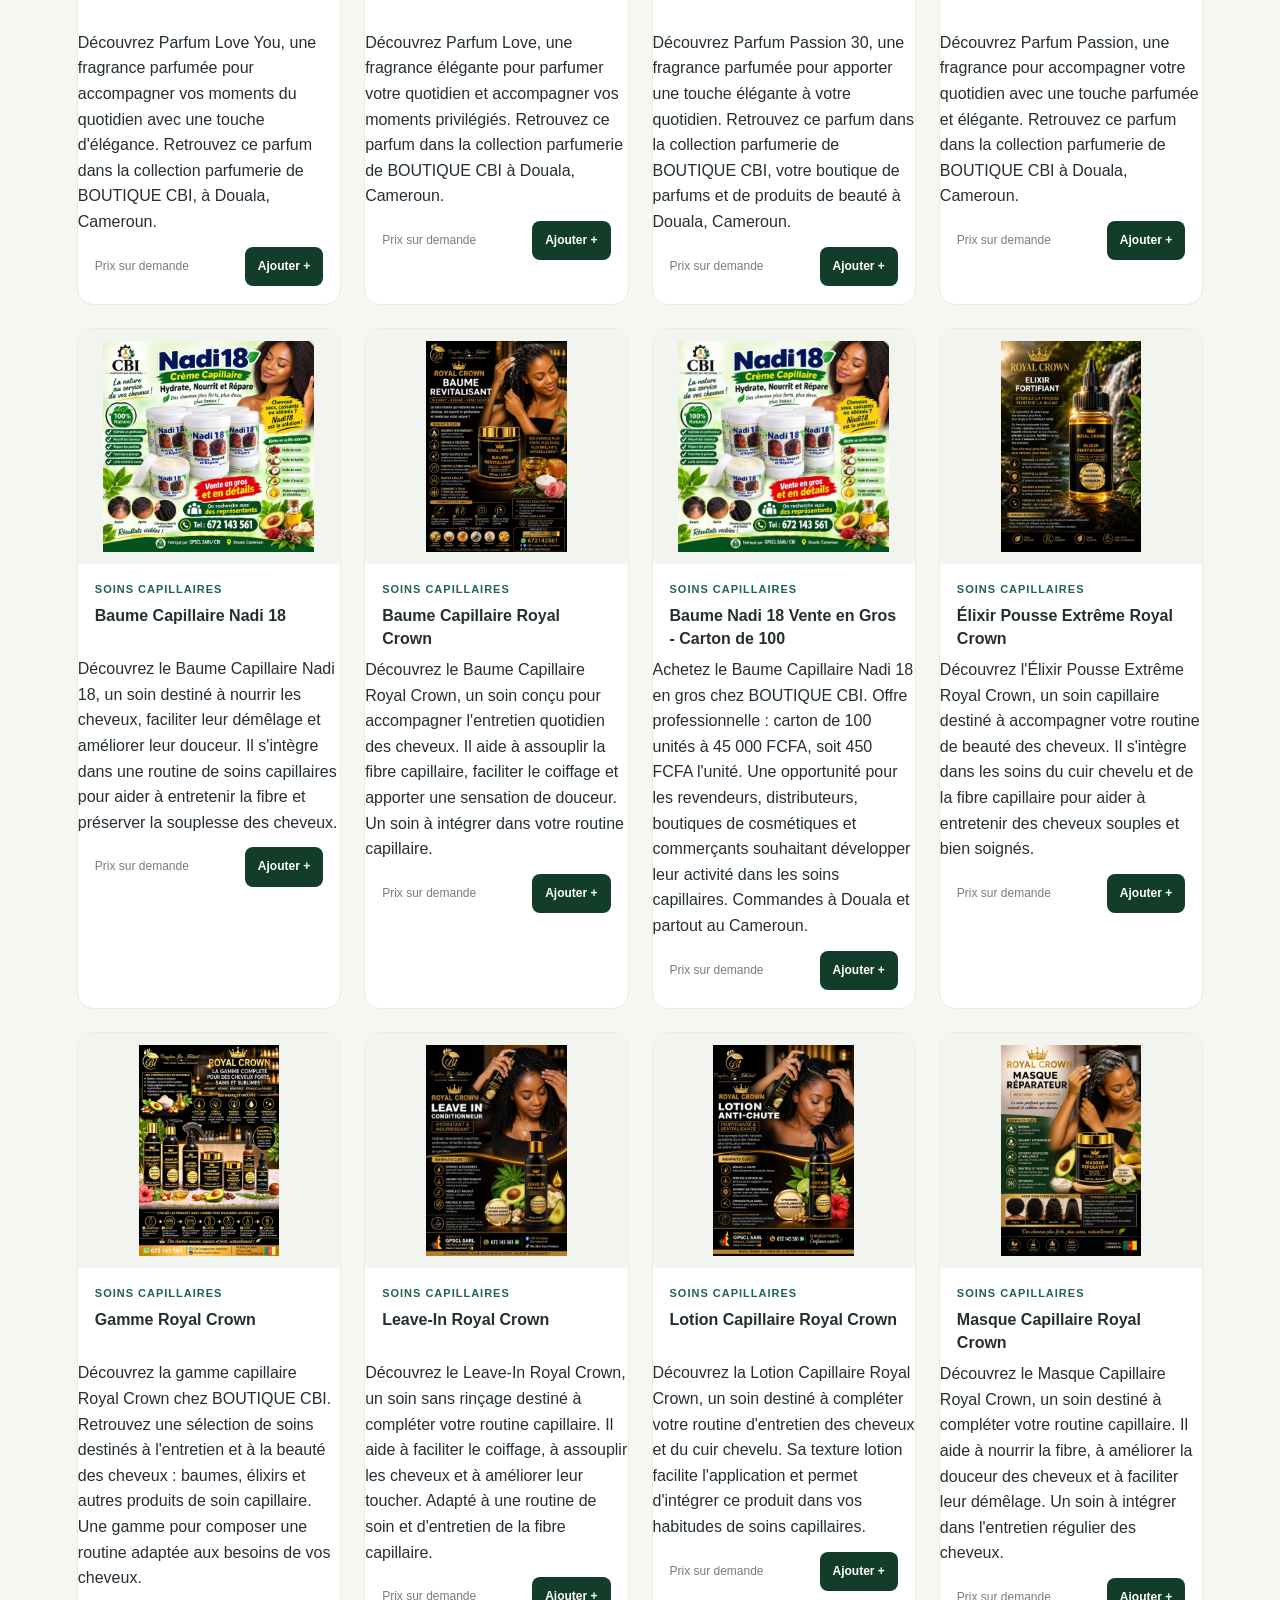
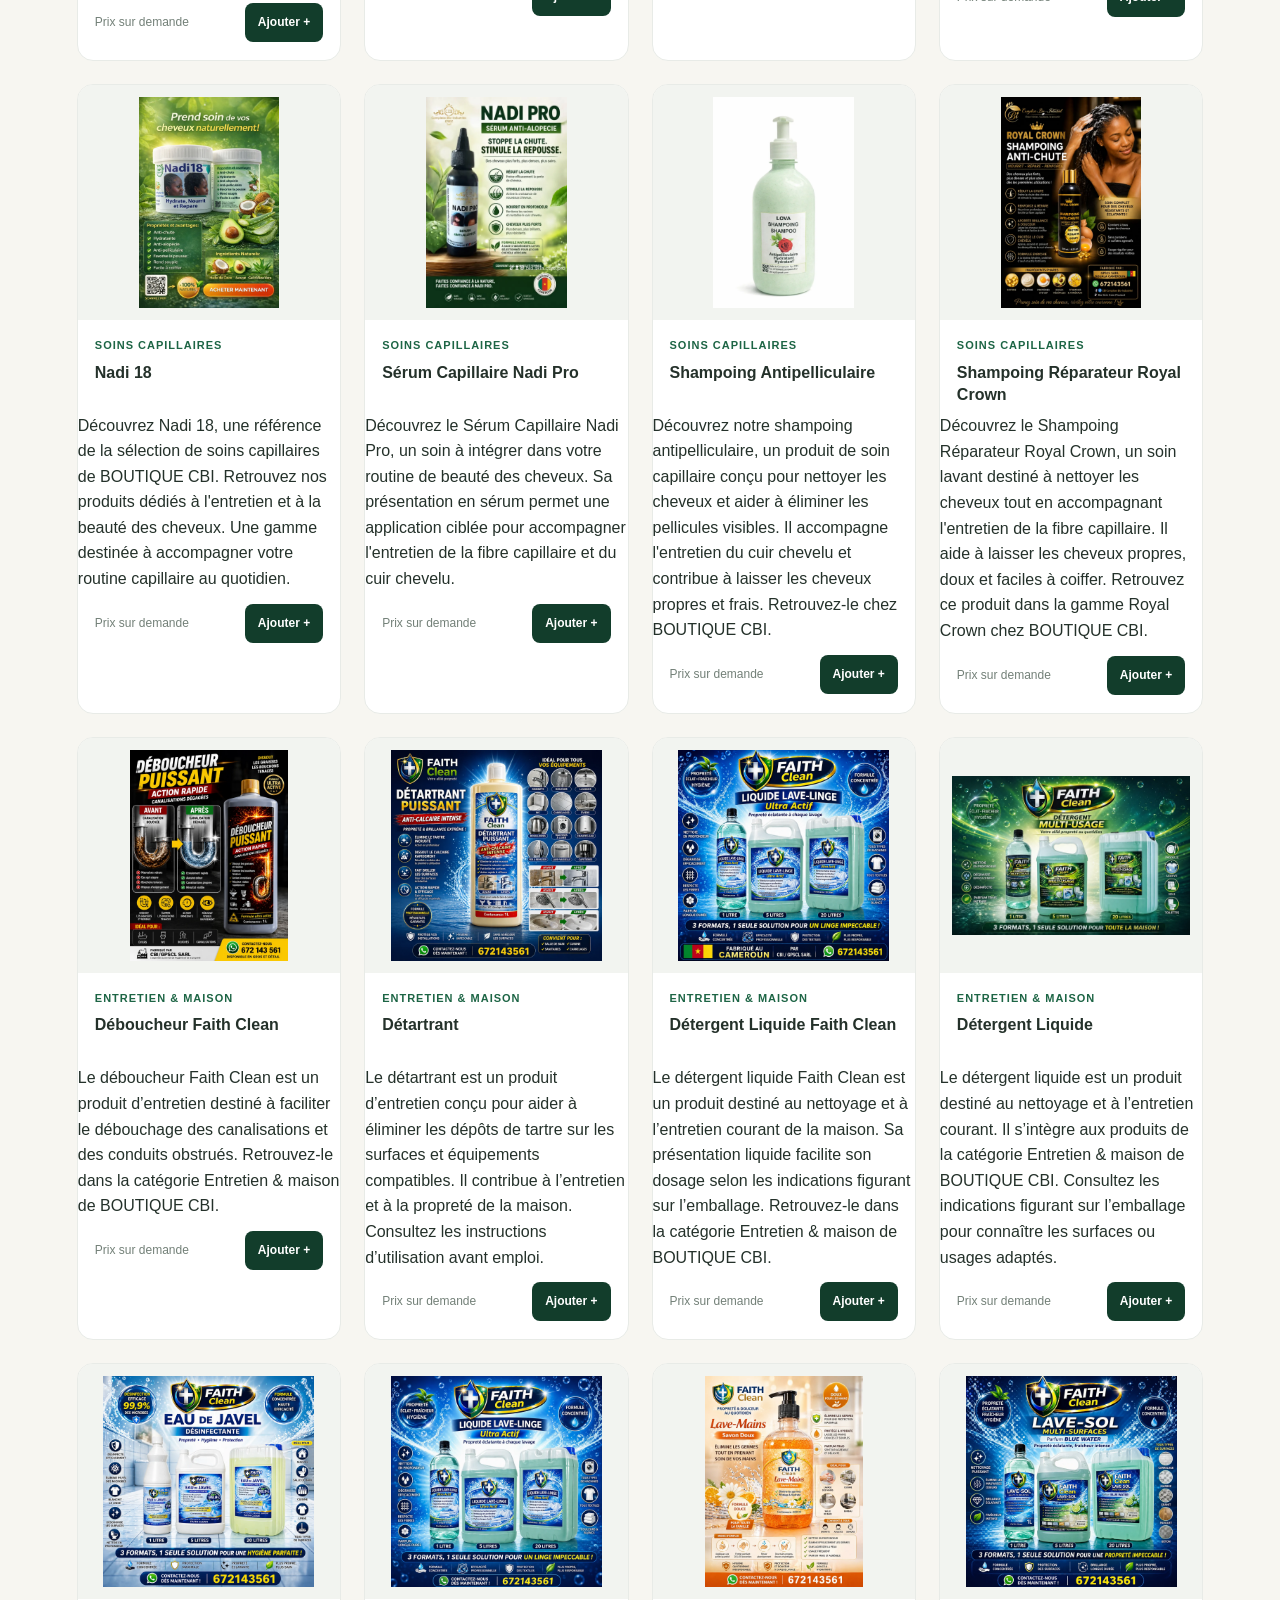
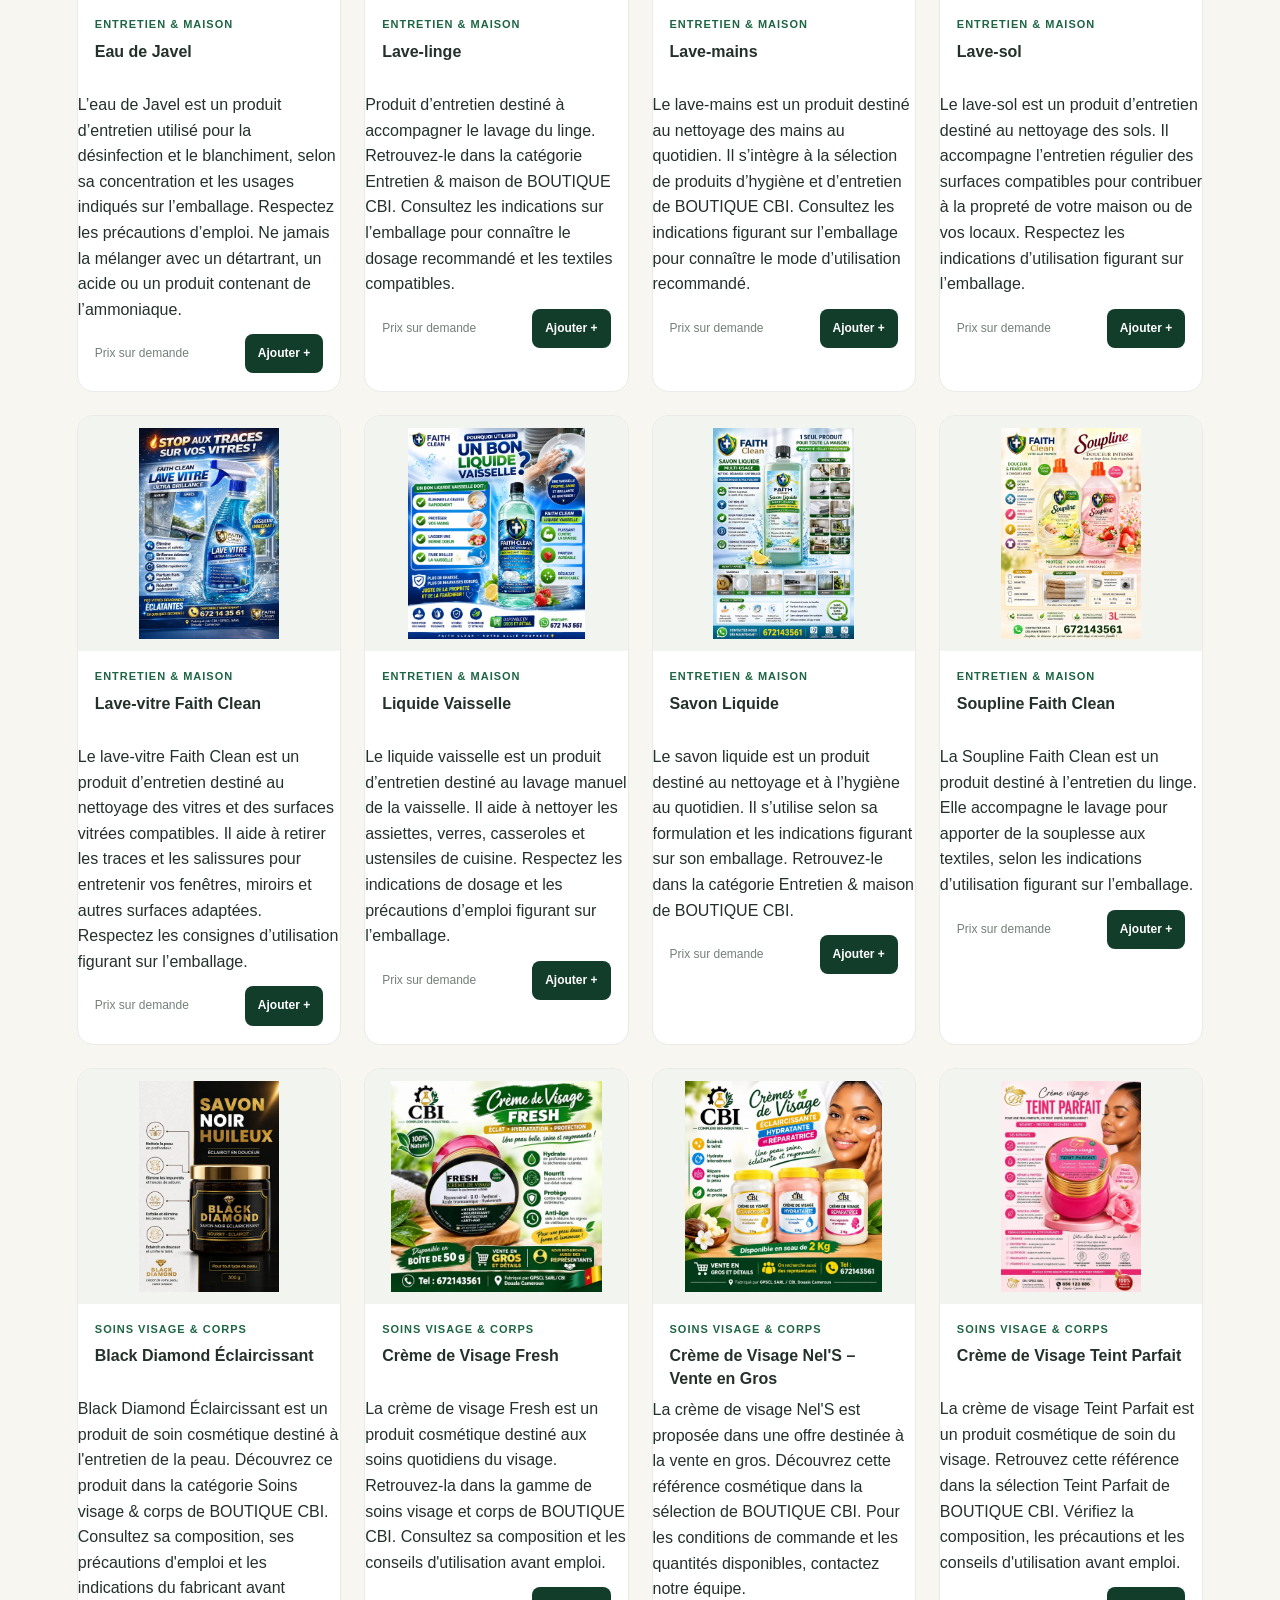
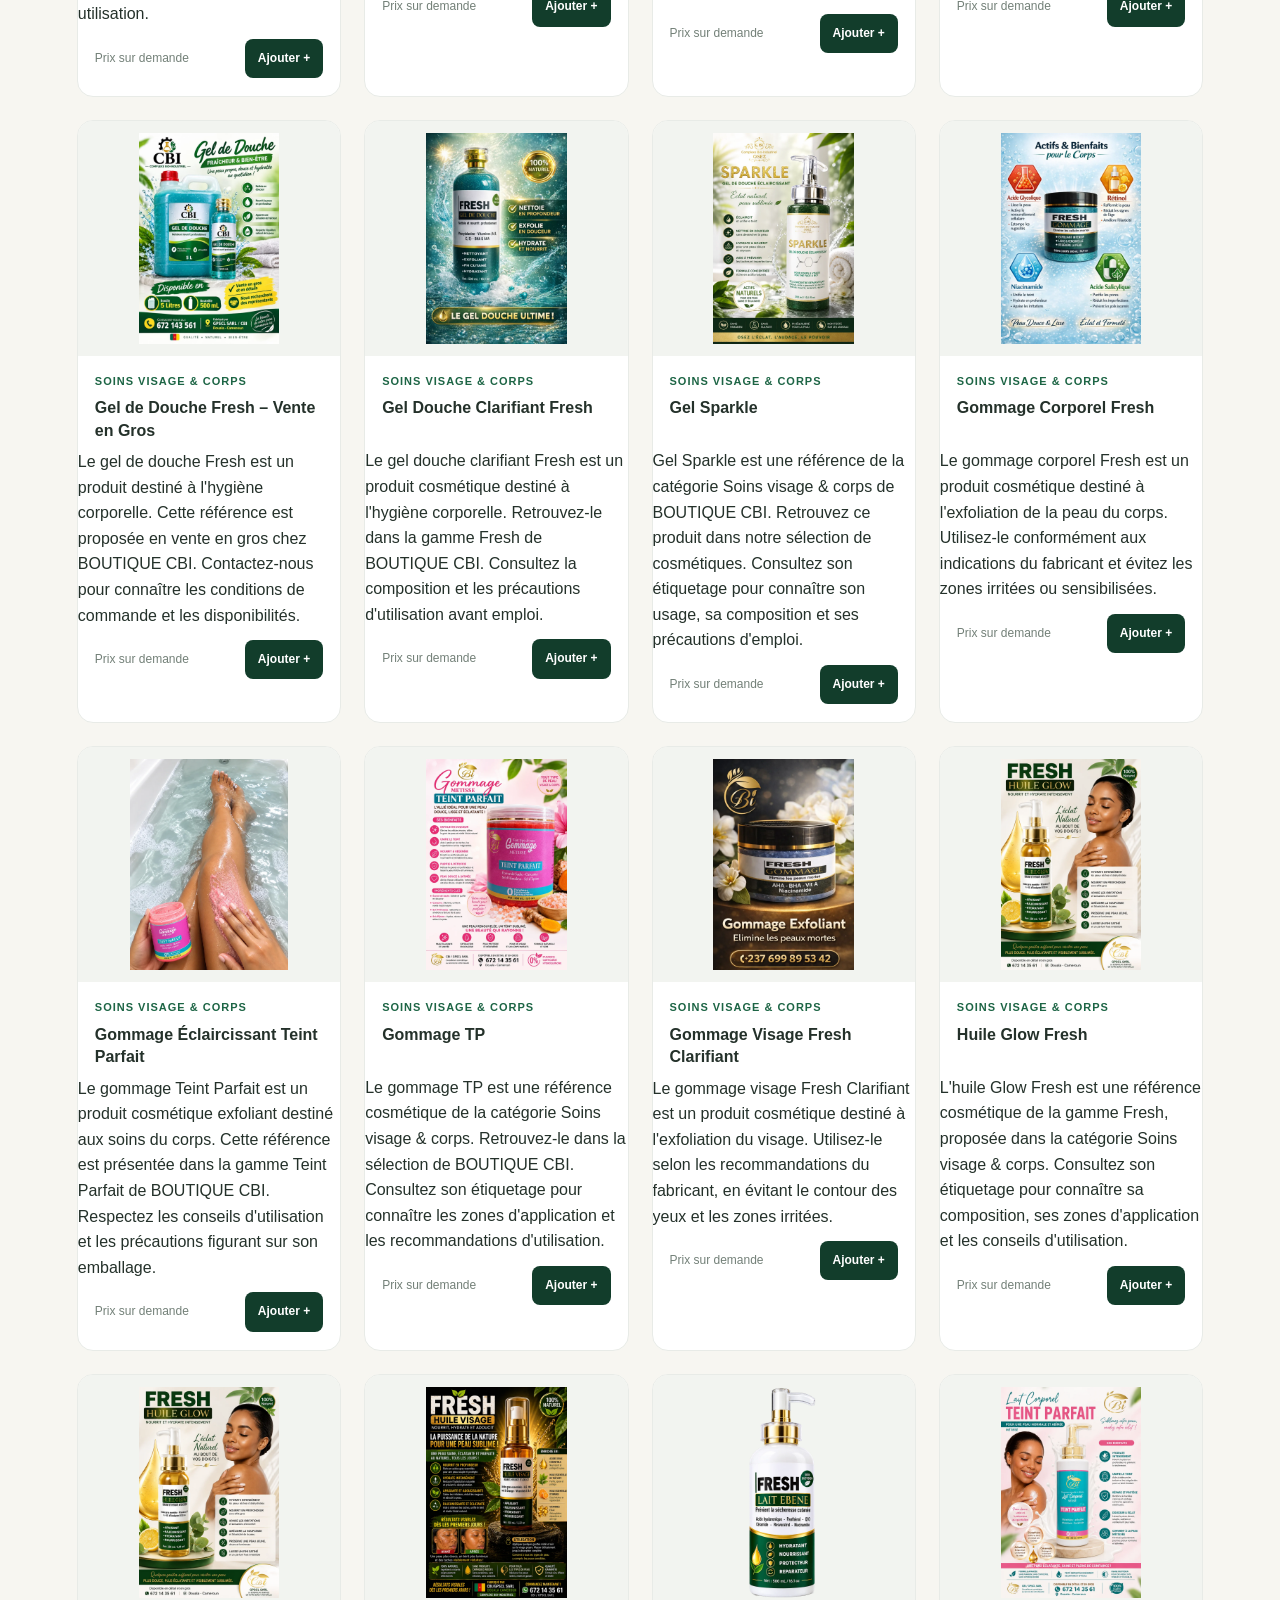
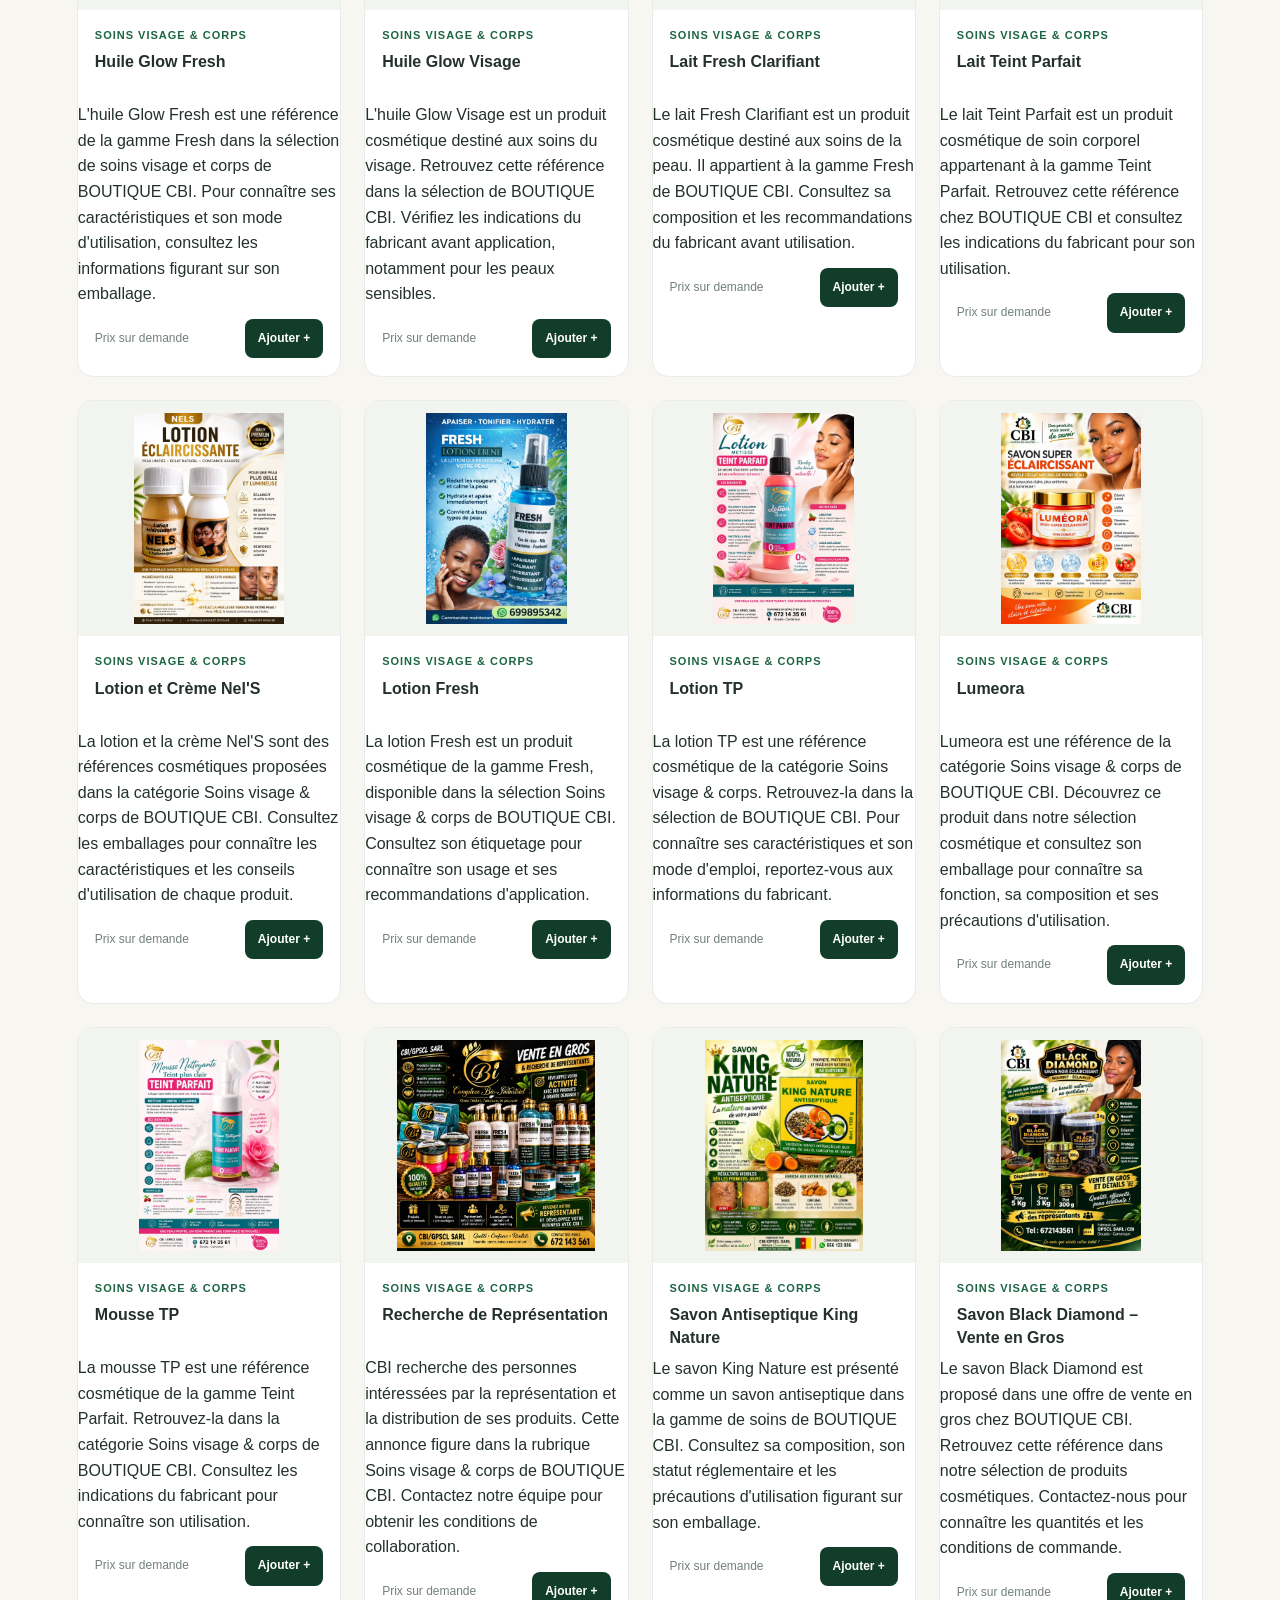
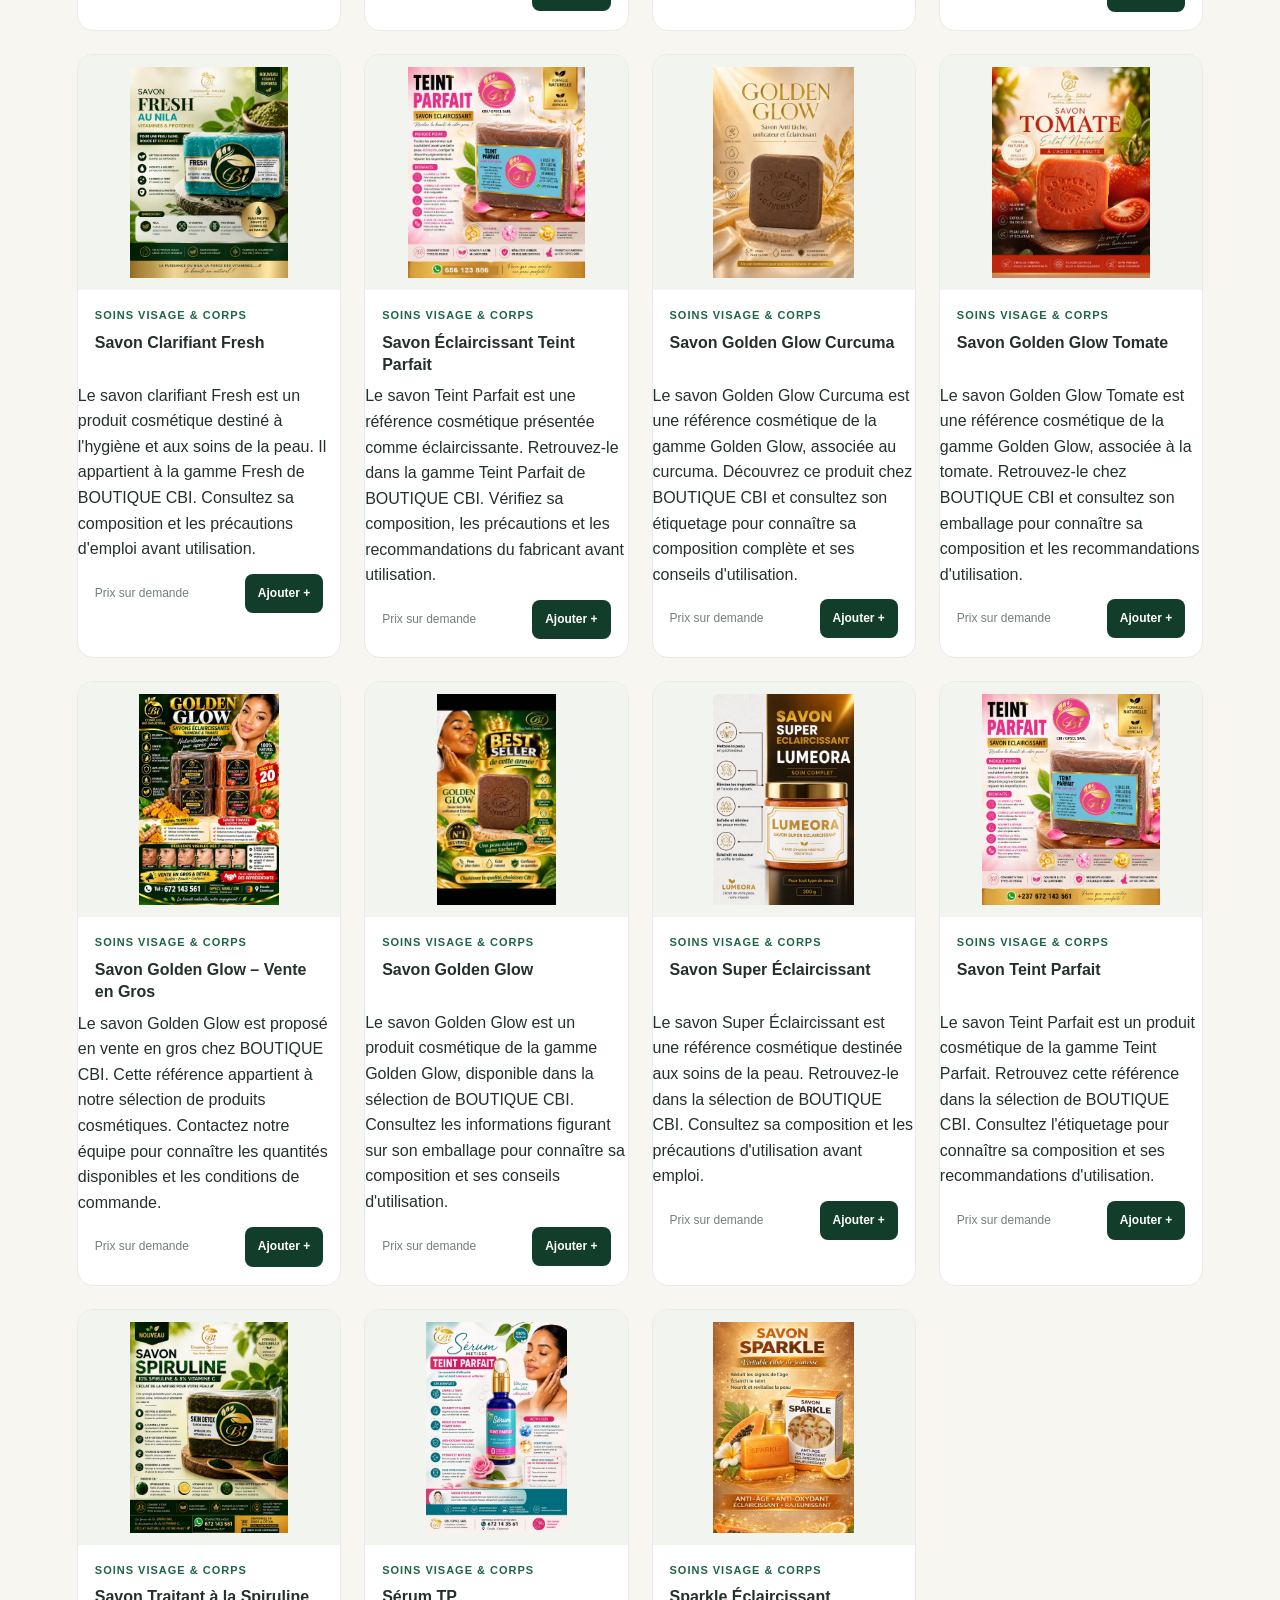
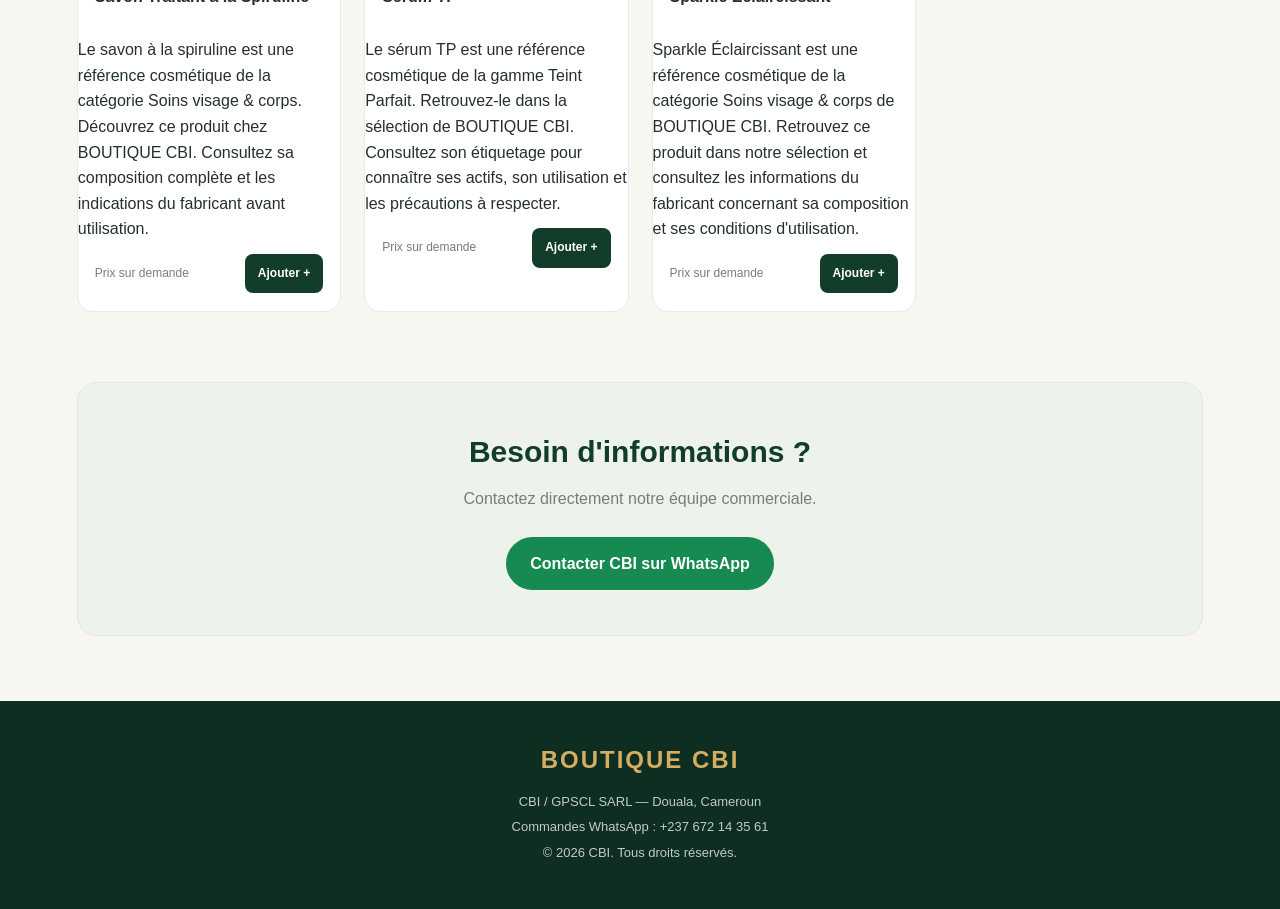
==== commit 8f05f0de: "Update index.html" ====
--- a/index.html
+++ b/index.html
@@ -4,7 +4,7 @@
 <head>
   <meta charset="UTF-8">
 <meta name="google-site-verification" content="LST_TkndfhCabcwhQR0kJ4y_ZufyFcAgpFIidczbNIQ" />
-  <meta name="viewport" content="width=device-width, initial-scale=1.0"
+  <meta name="viewport" content="width=device-width, initial-scale=1.0">
   <!-- Référencement Google -->
   <title>BOUTIQUE CBI | Cosmétiques, parfums et formations à Douala</title>
 <meta name="description" content="Achetez vos cosmétiques, soins capillaires, parfums et produits d’entretien chez BOUTIQUE CBI à Douala. Découvrez aussi nos formations professionnelles. Commandez sur WhatsApp.">
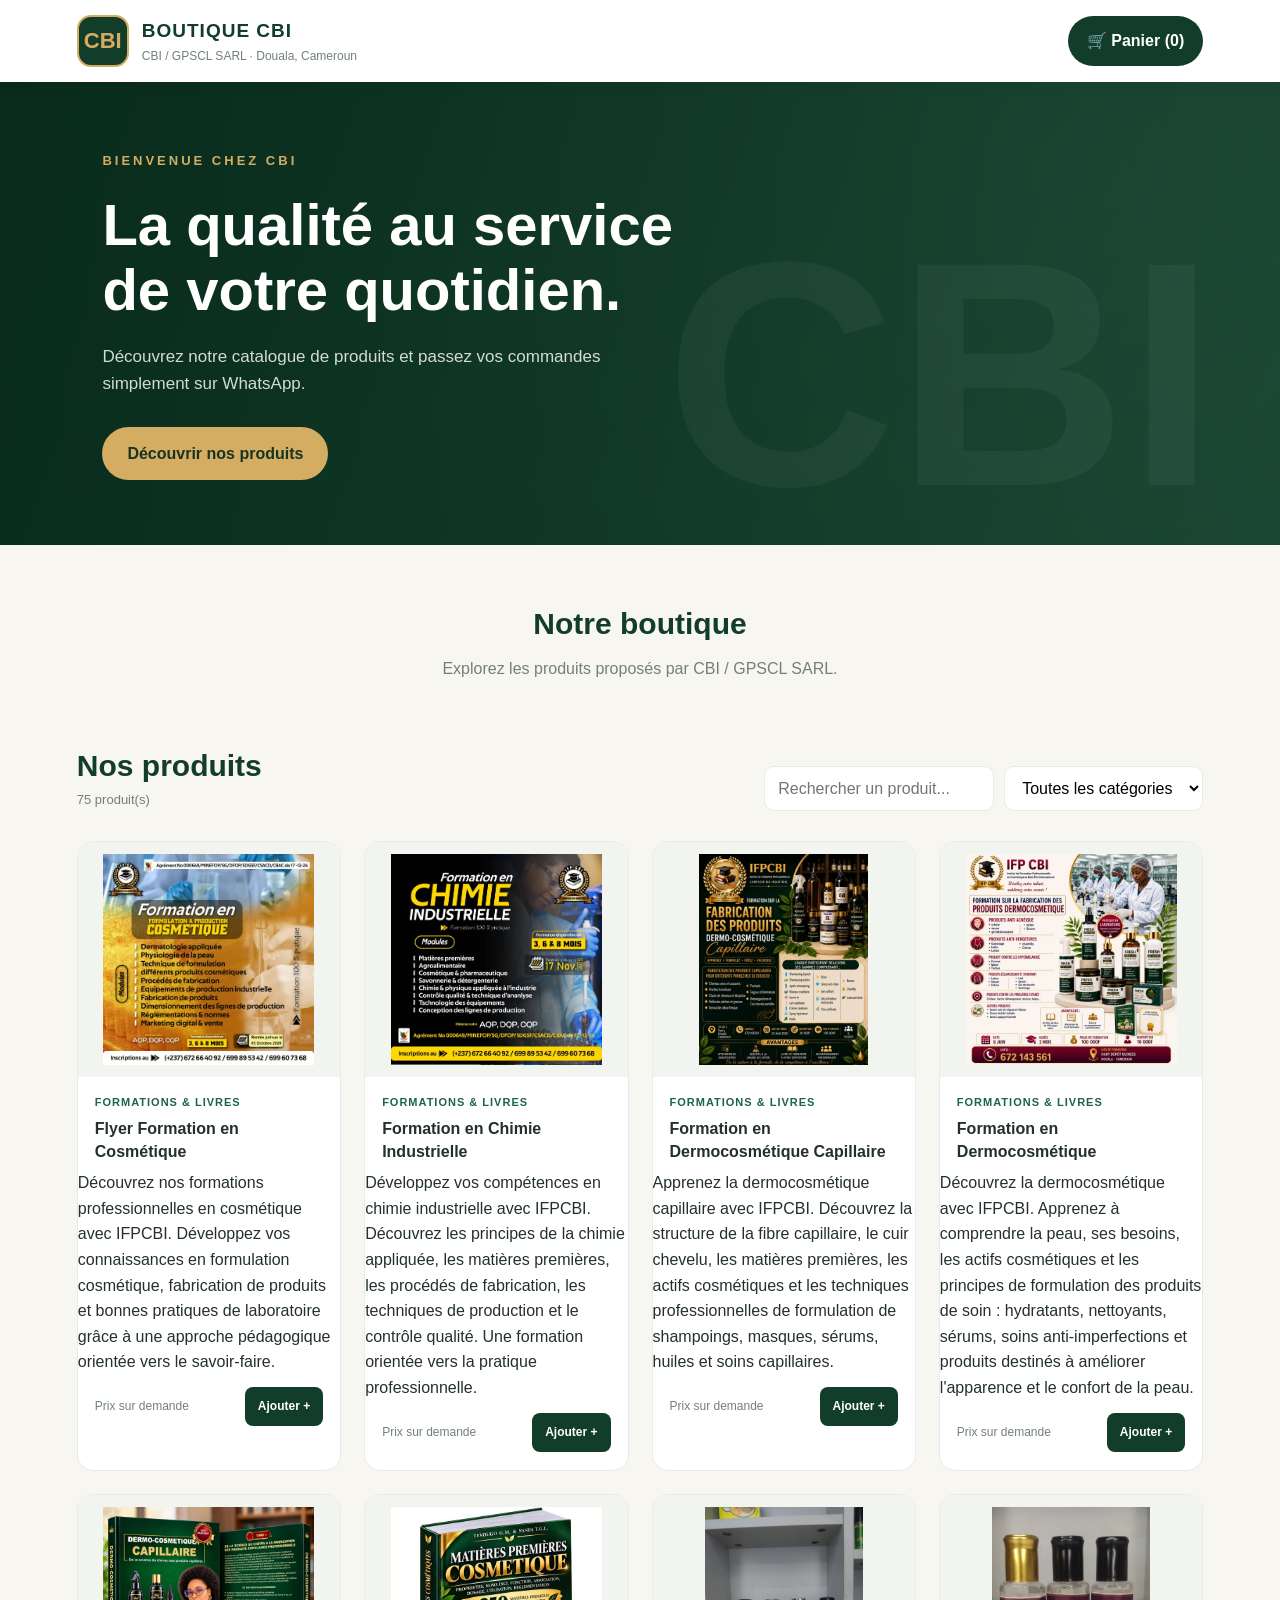
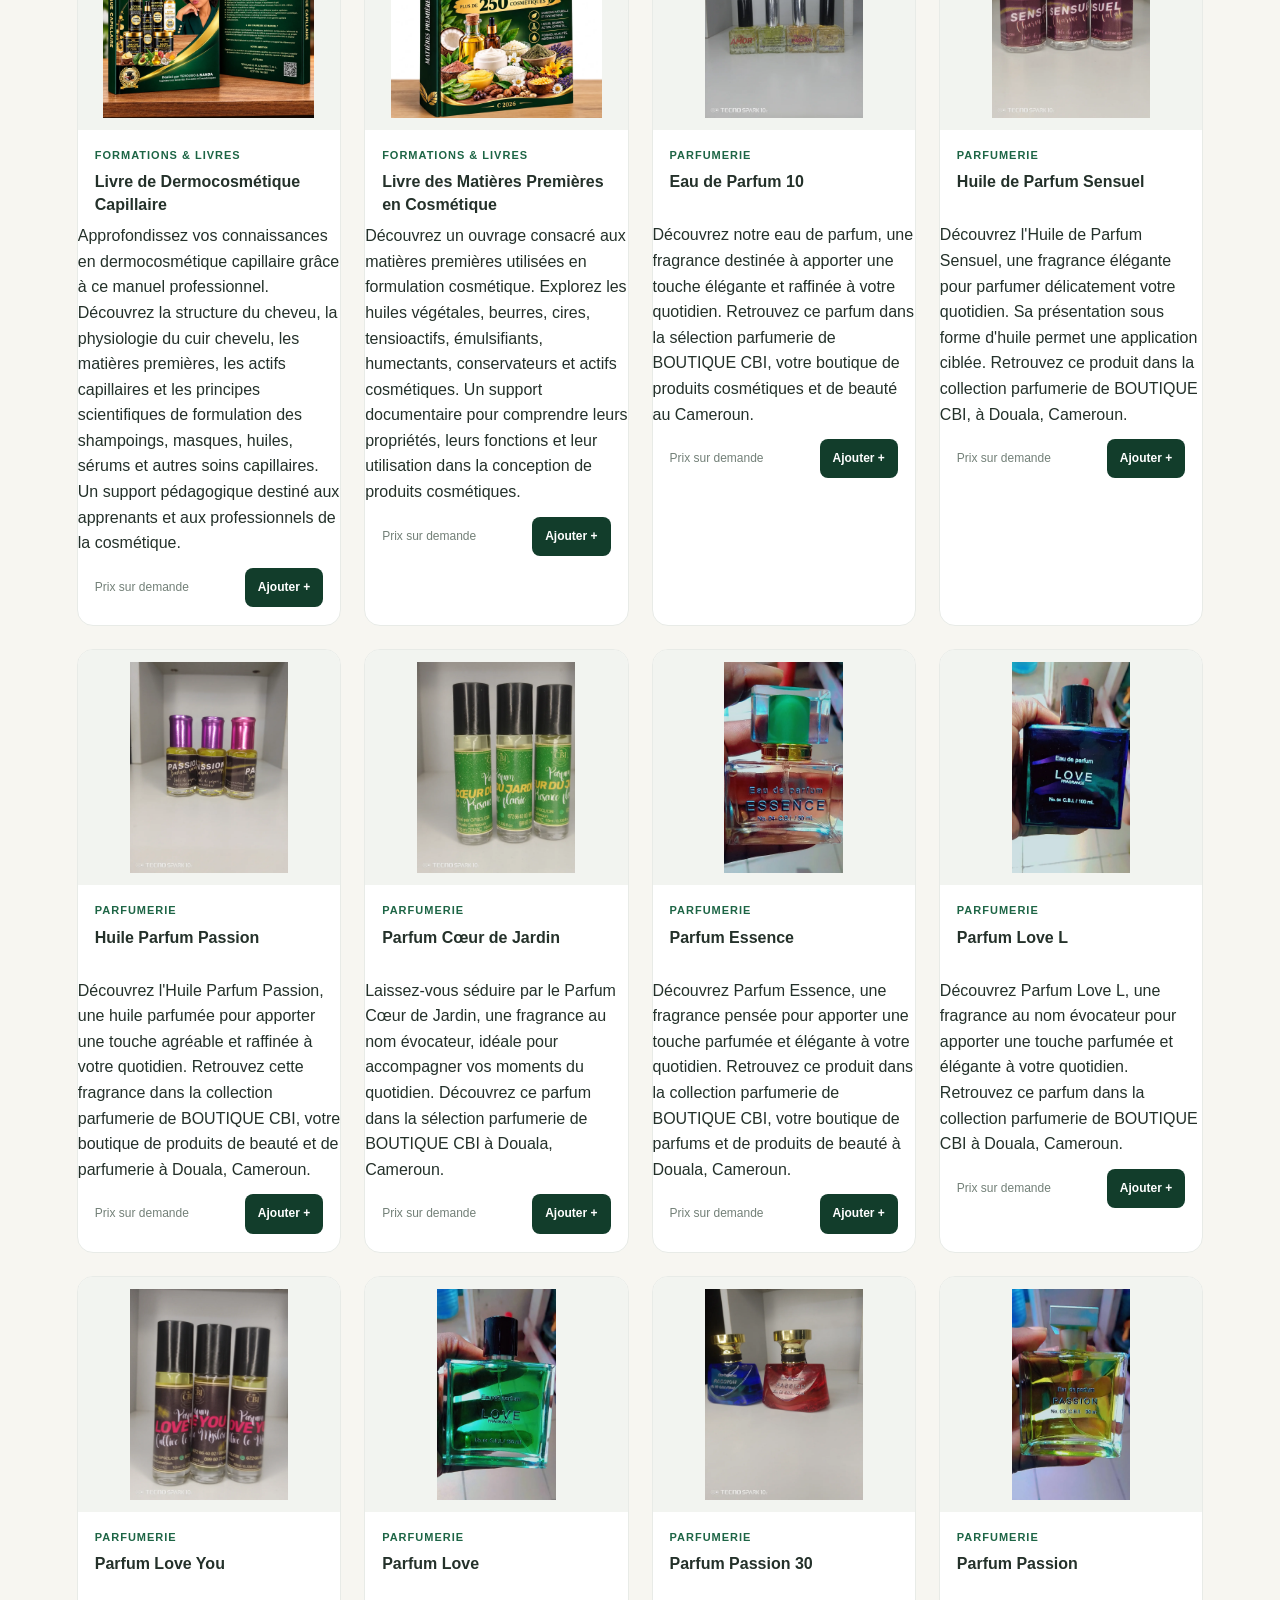
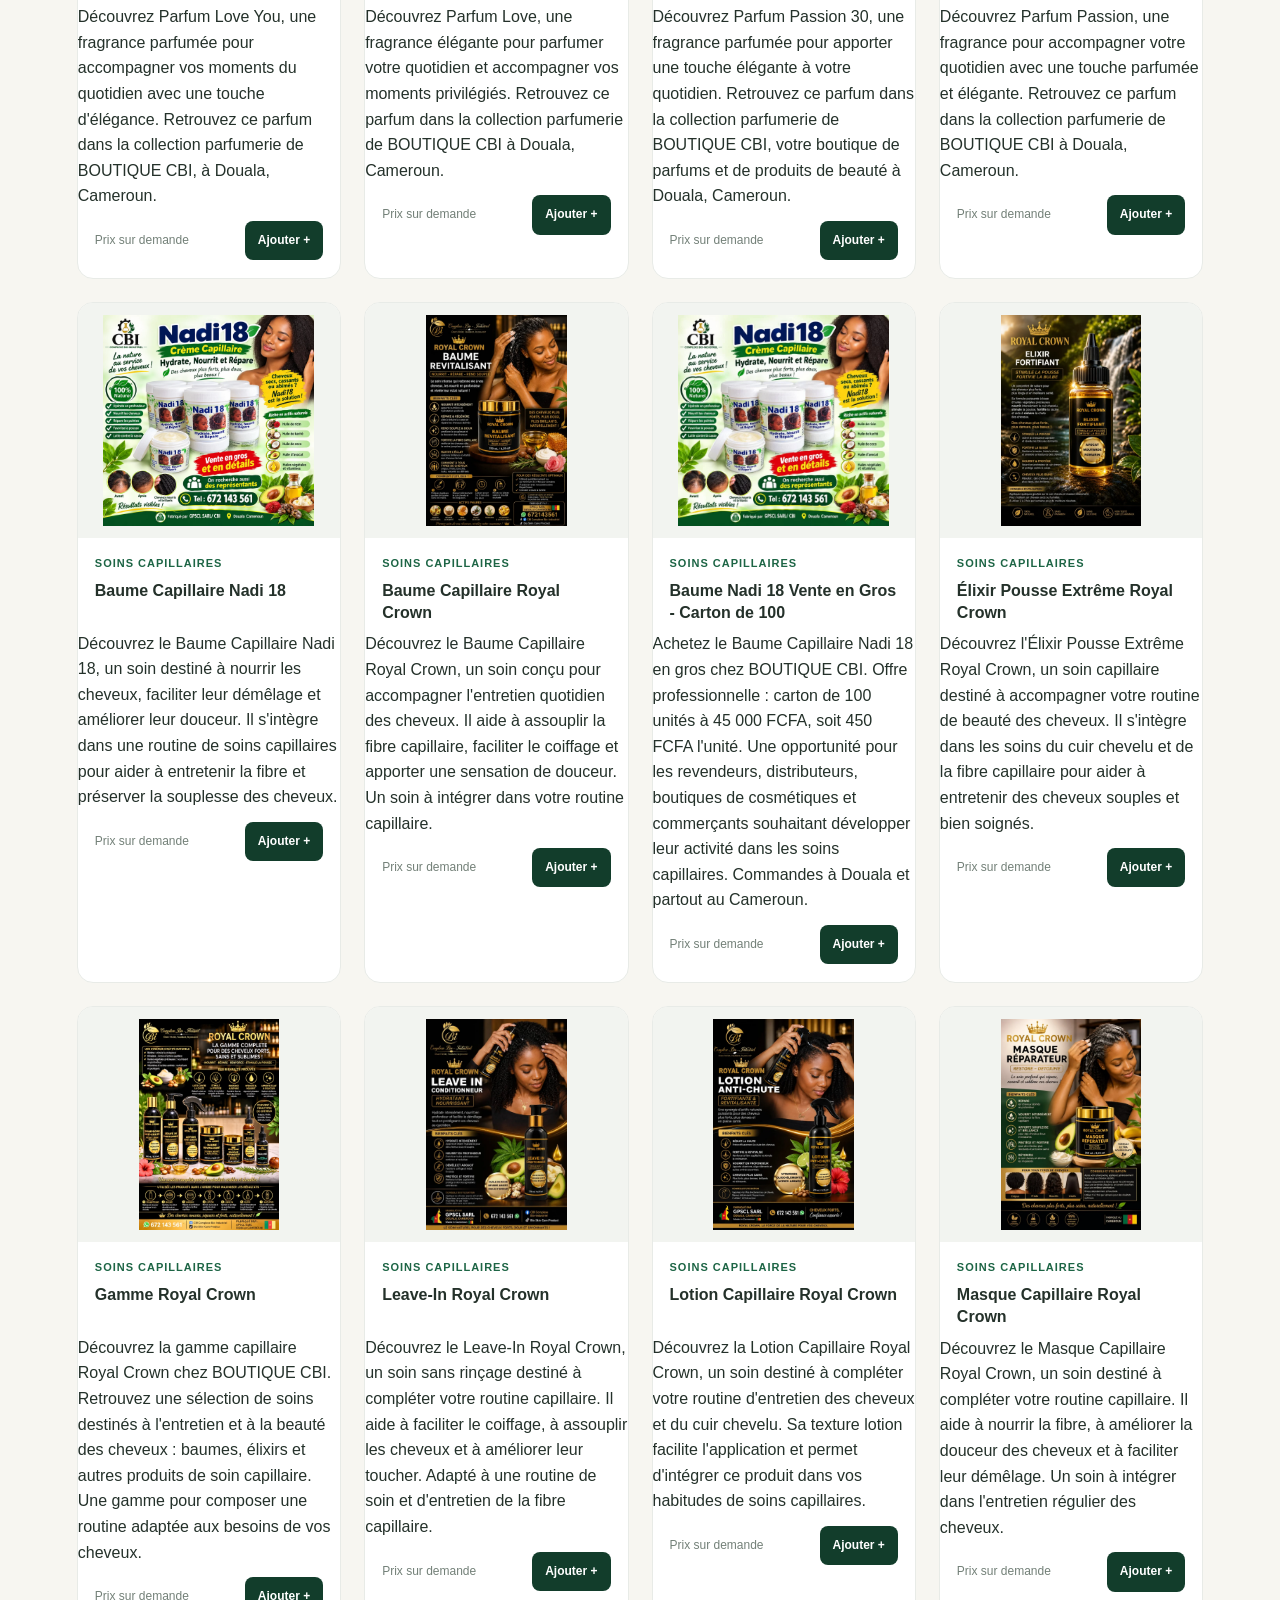
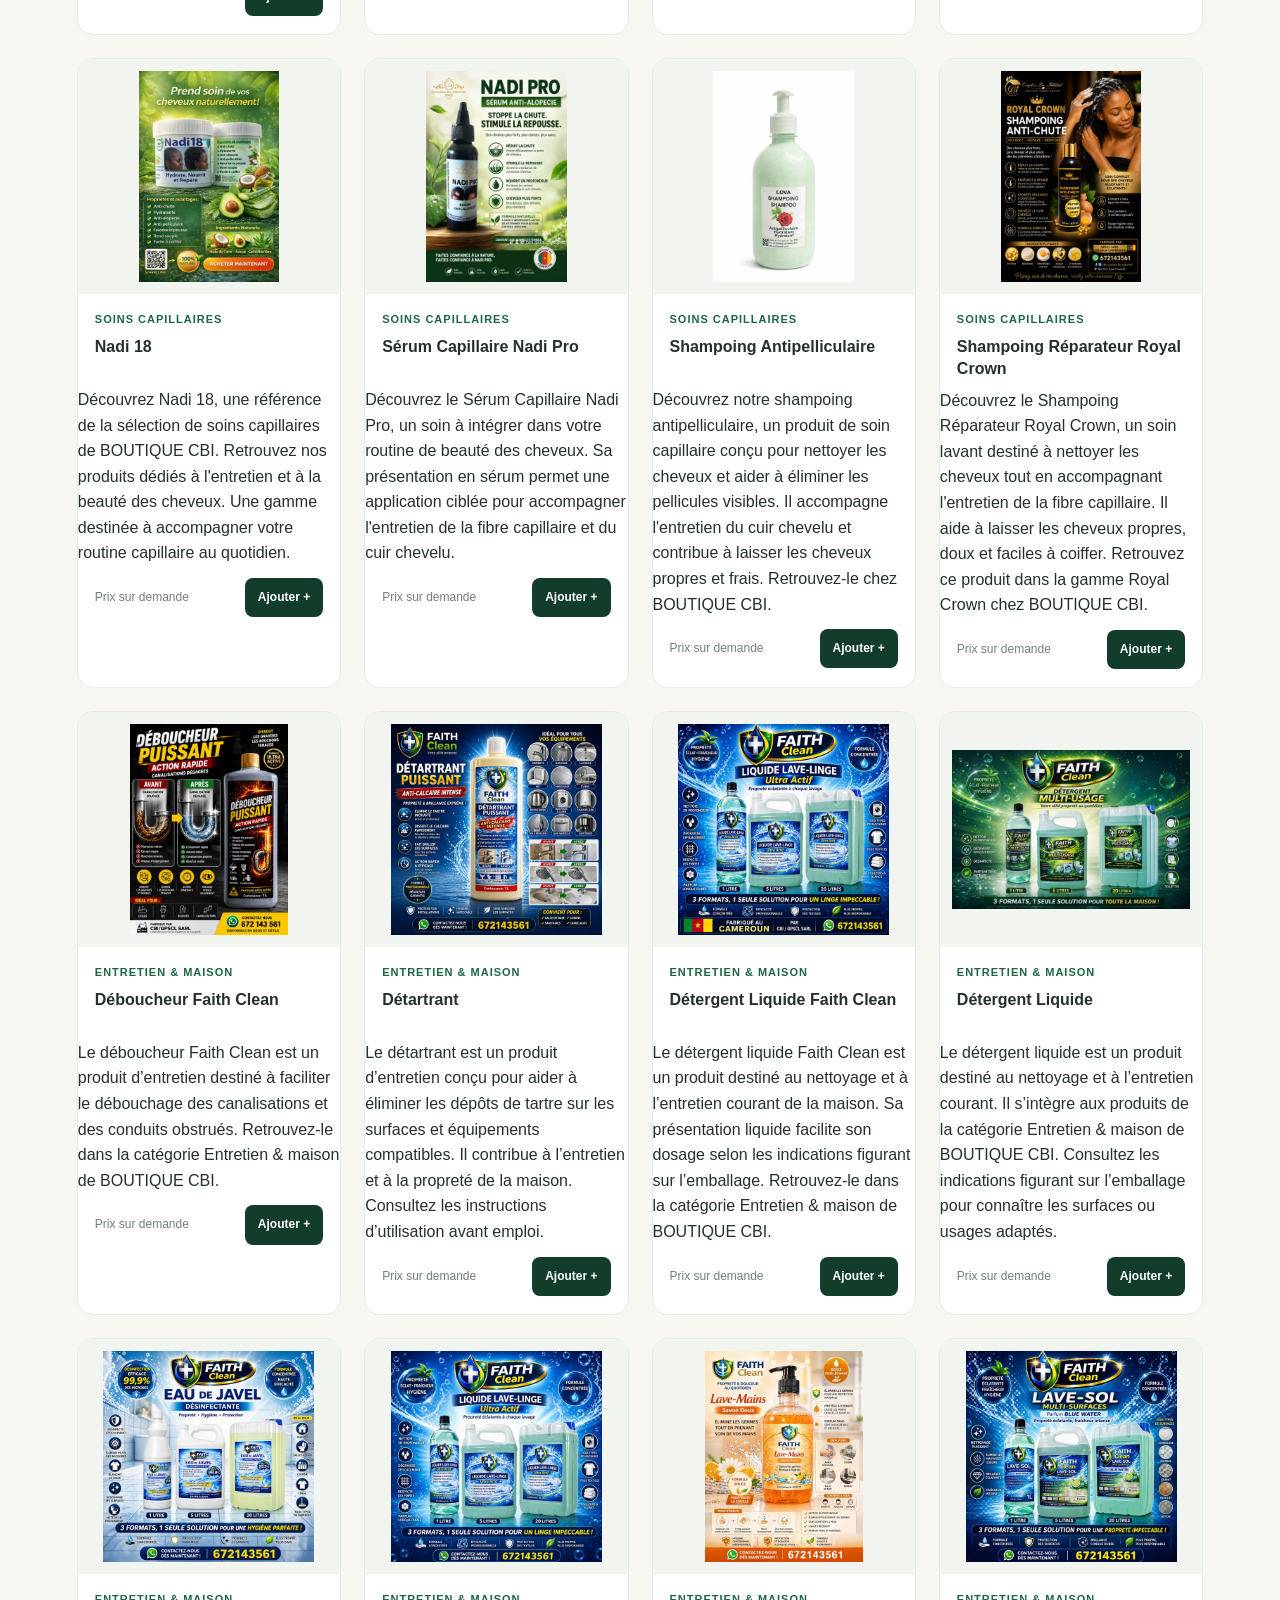
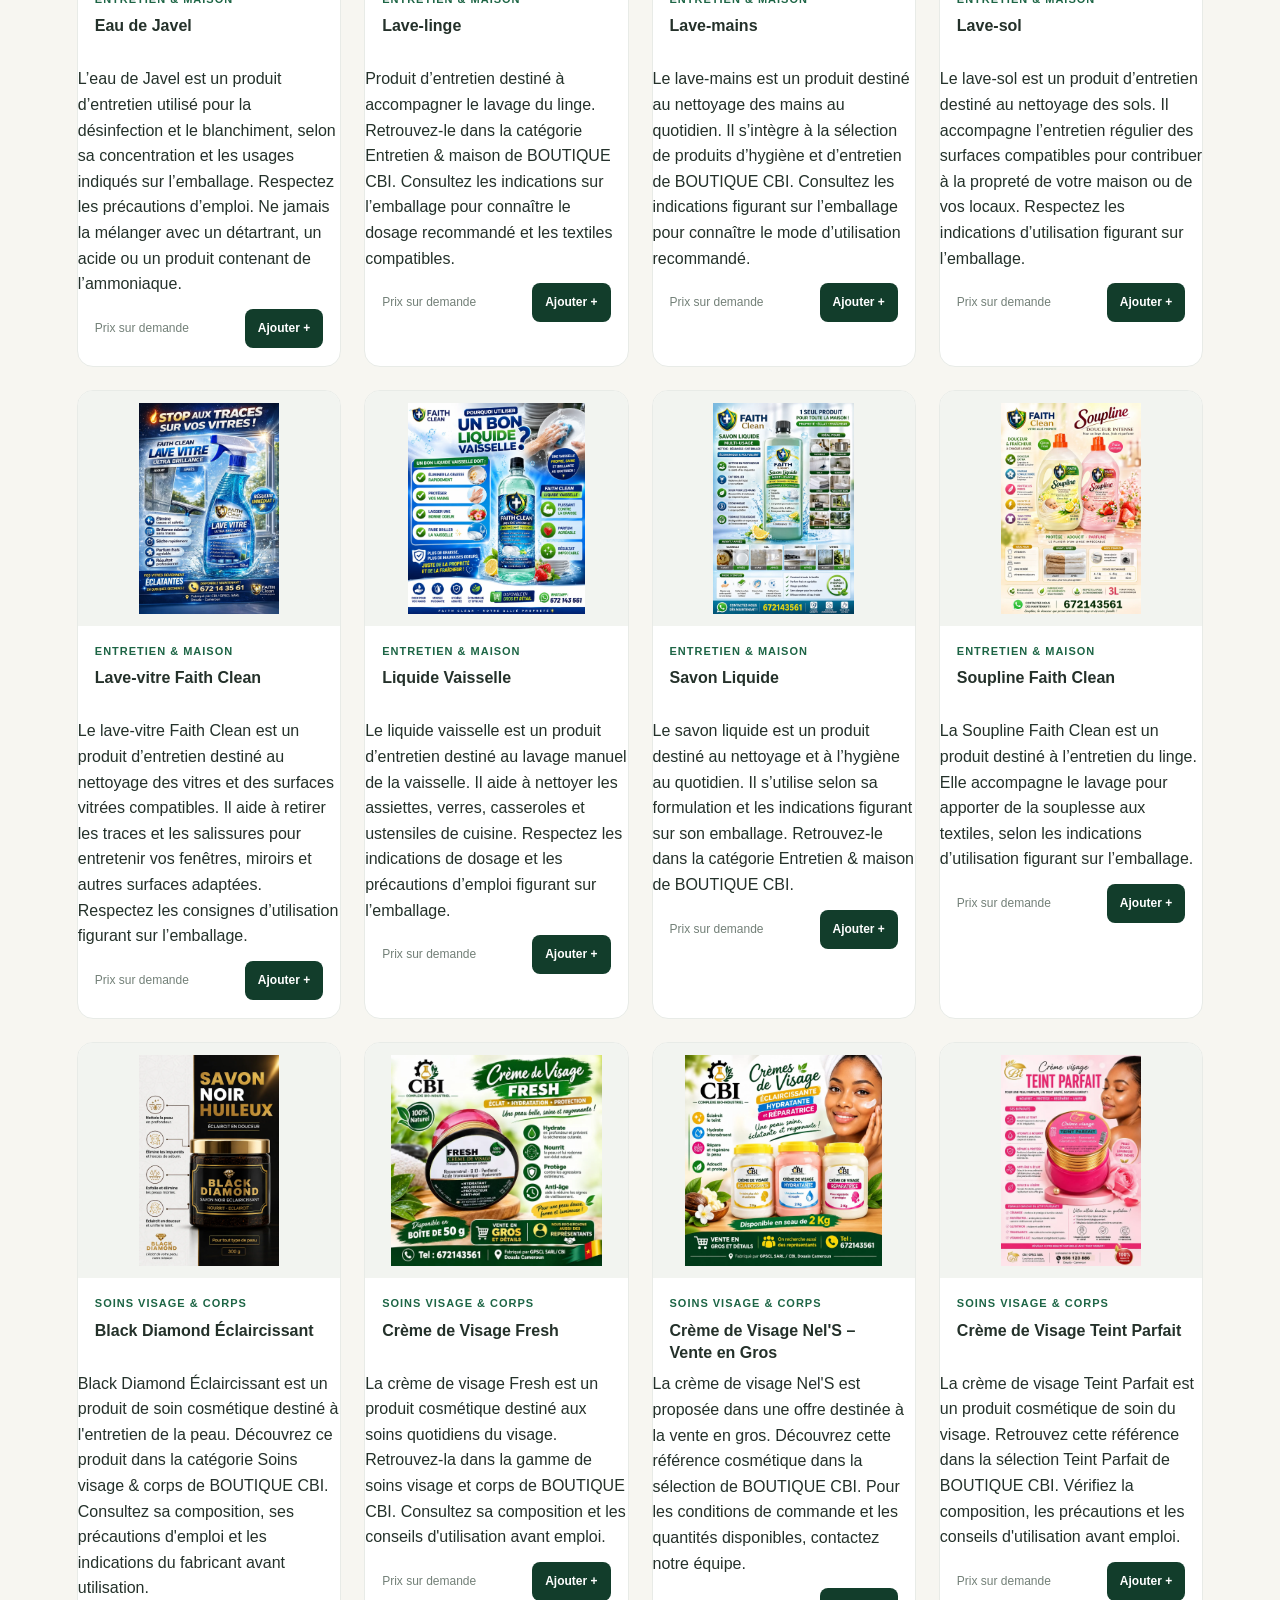
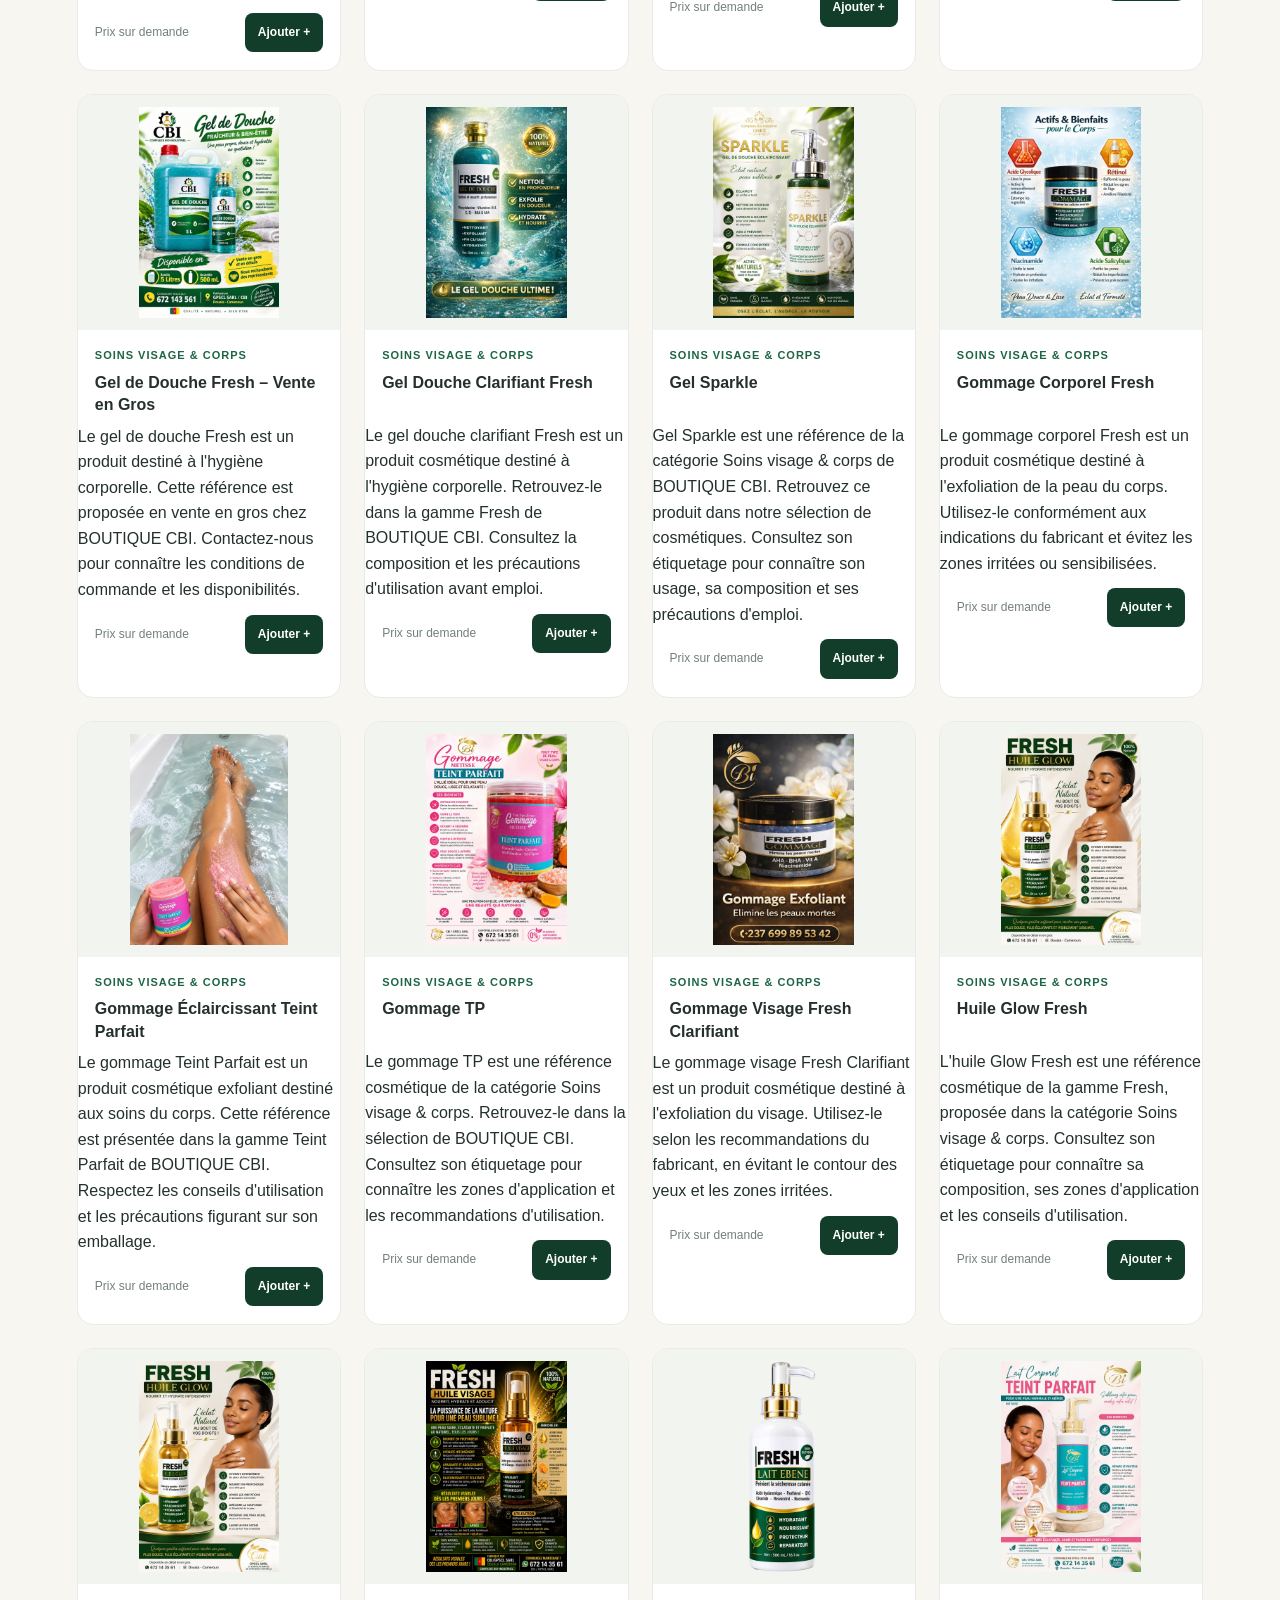
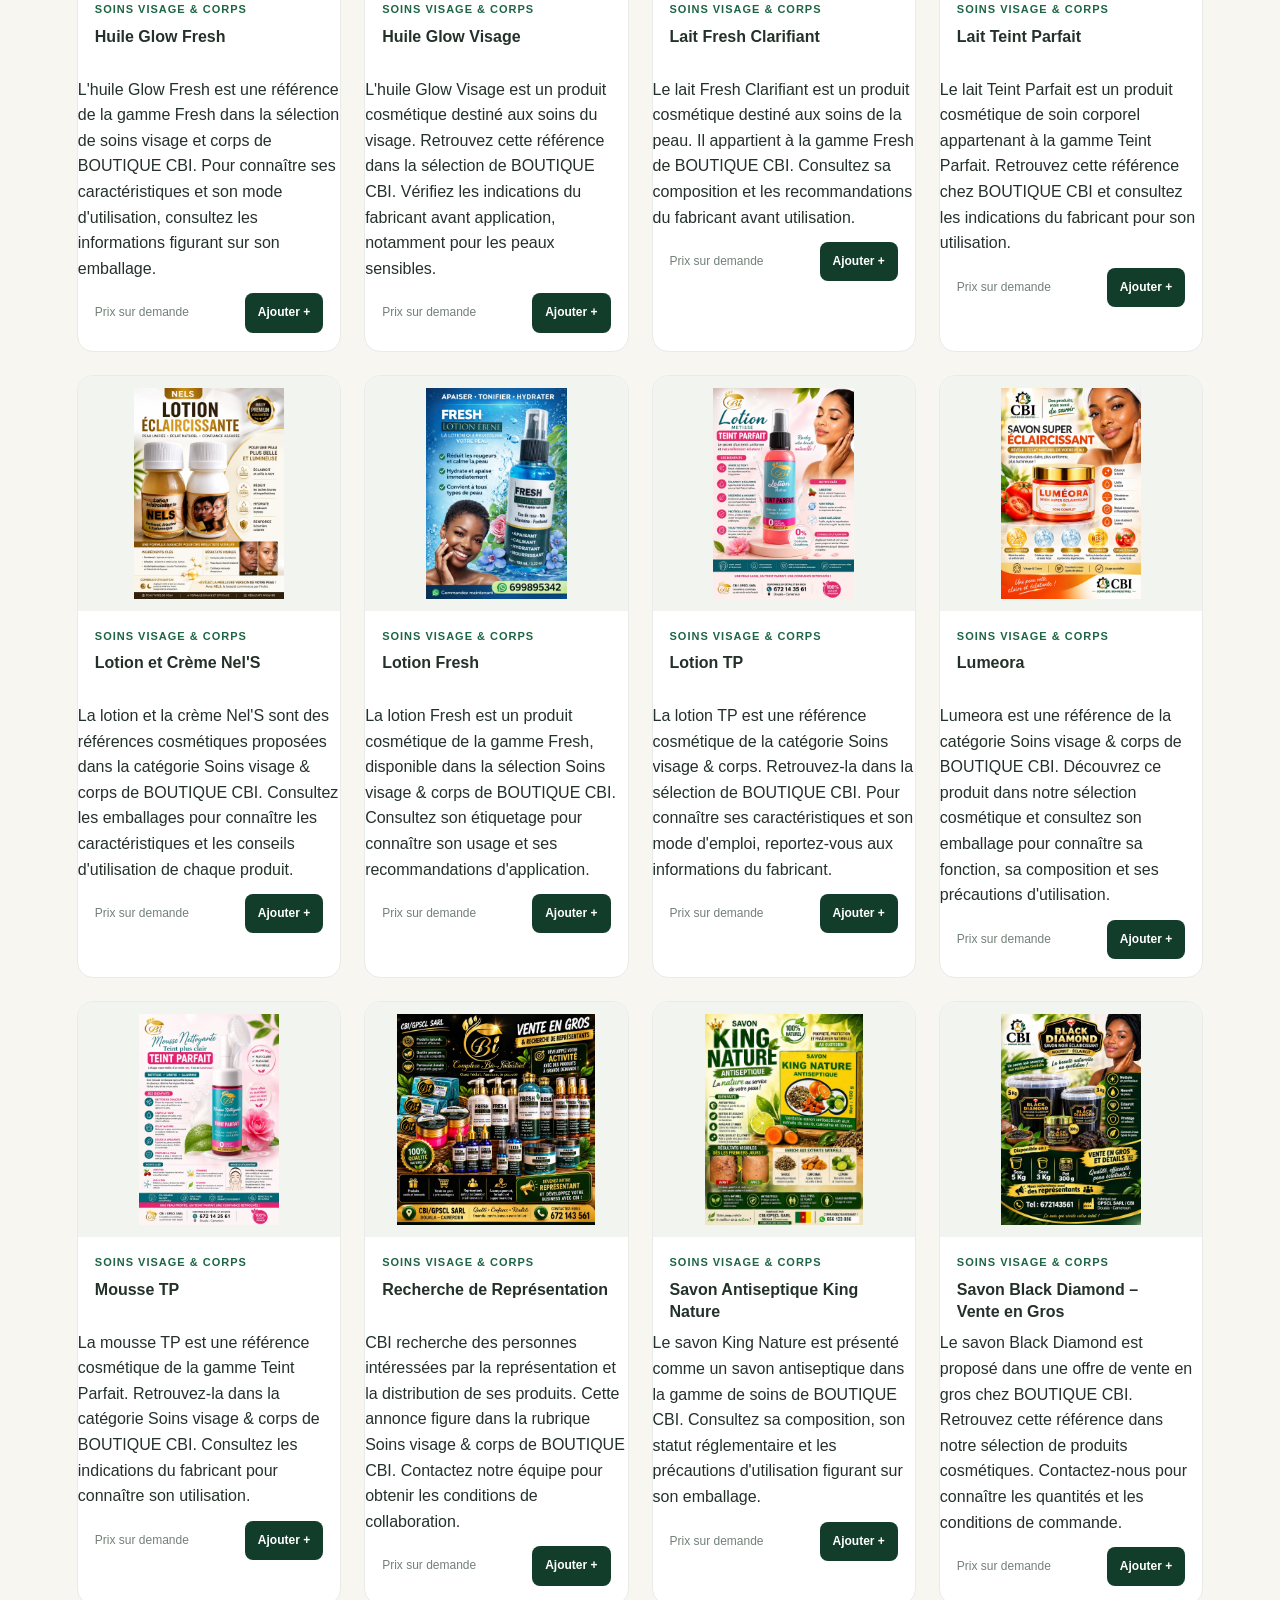
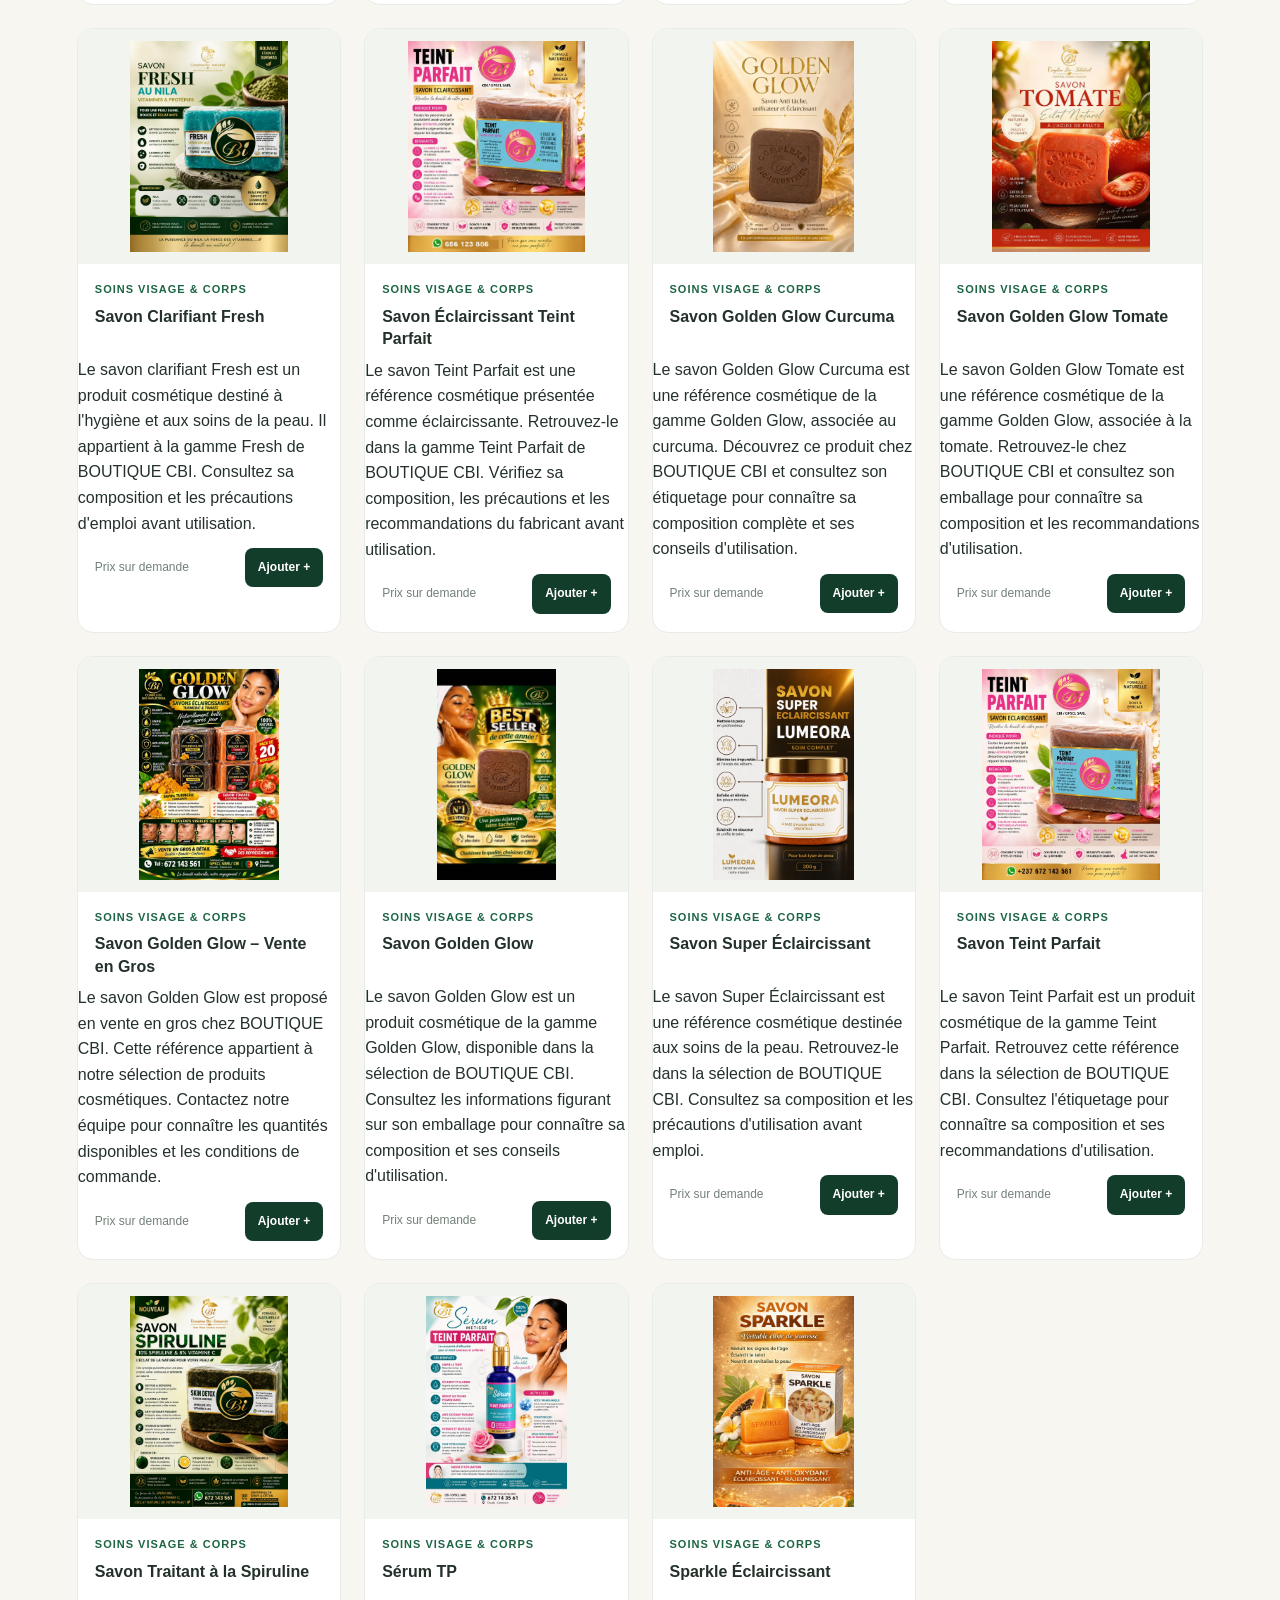
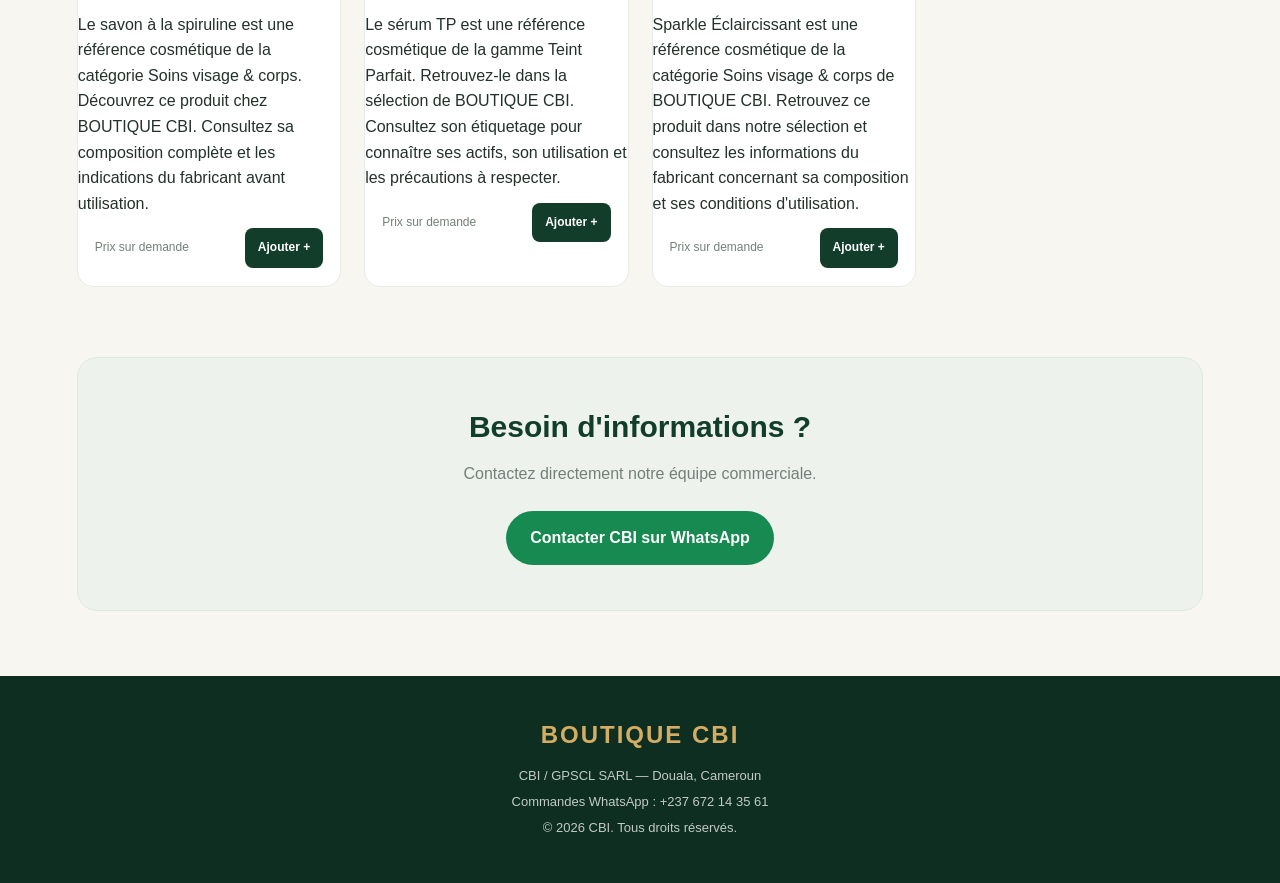
==== commit 8b09f284: "Update index.html" ====
--- a/index.html
+++ b/index.html
@@ -8,7 +8,6 @@
   <!-- Référencement Google -->
   <title>BOUTIQUE CBI | Cosmétiques, parfums et formations à Douala</title>
 <meta name="description" content="Achetez vos cosmétiques, soins capillaires, parfums et produits d’entretien chez BOUTIQUE CBI à Douala. Découvrez aussi nos formations professionnelles. Commandez sur WhatsApp.">
-. Commandez sur WhatsApp.">
   <meta name="robots" content="index, follow">
   <meta name="author" content="CBI / GPSCL SARL">
   <meta name="keywords" content="Boutique CBI, cosmétiques Cameroun, produits capillaires Douala, parfums Cameroun, formations cosmétiques, GPSCL SARL, soins visage, produits entretien">
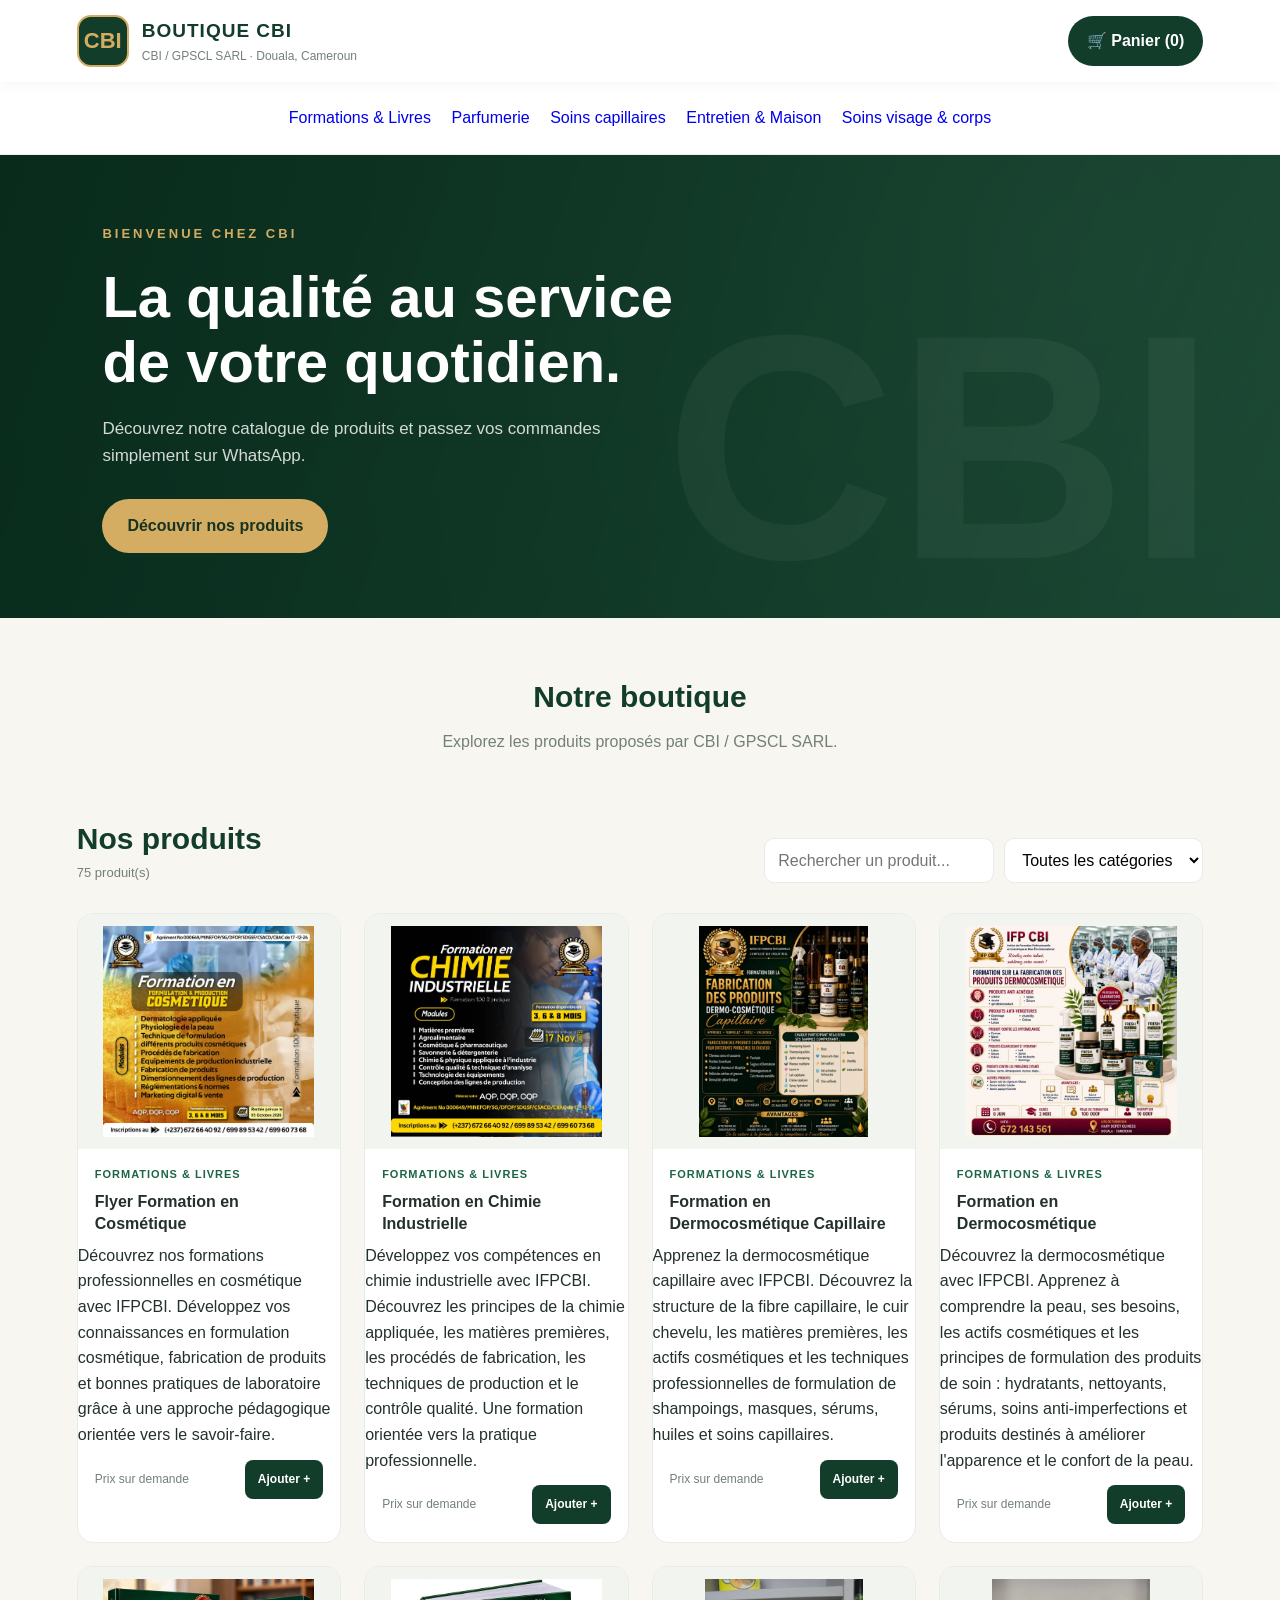
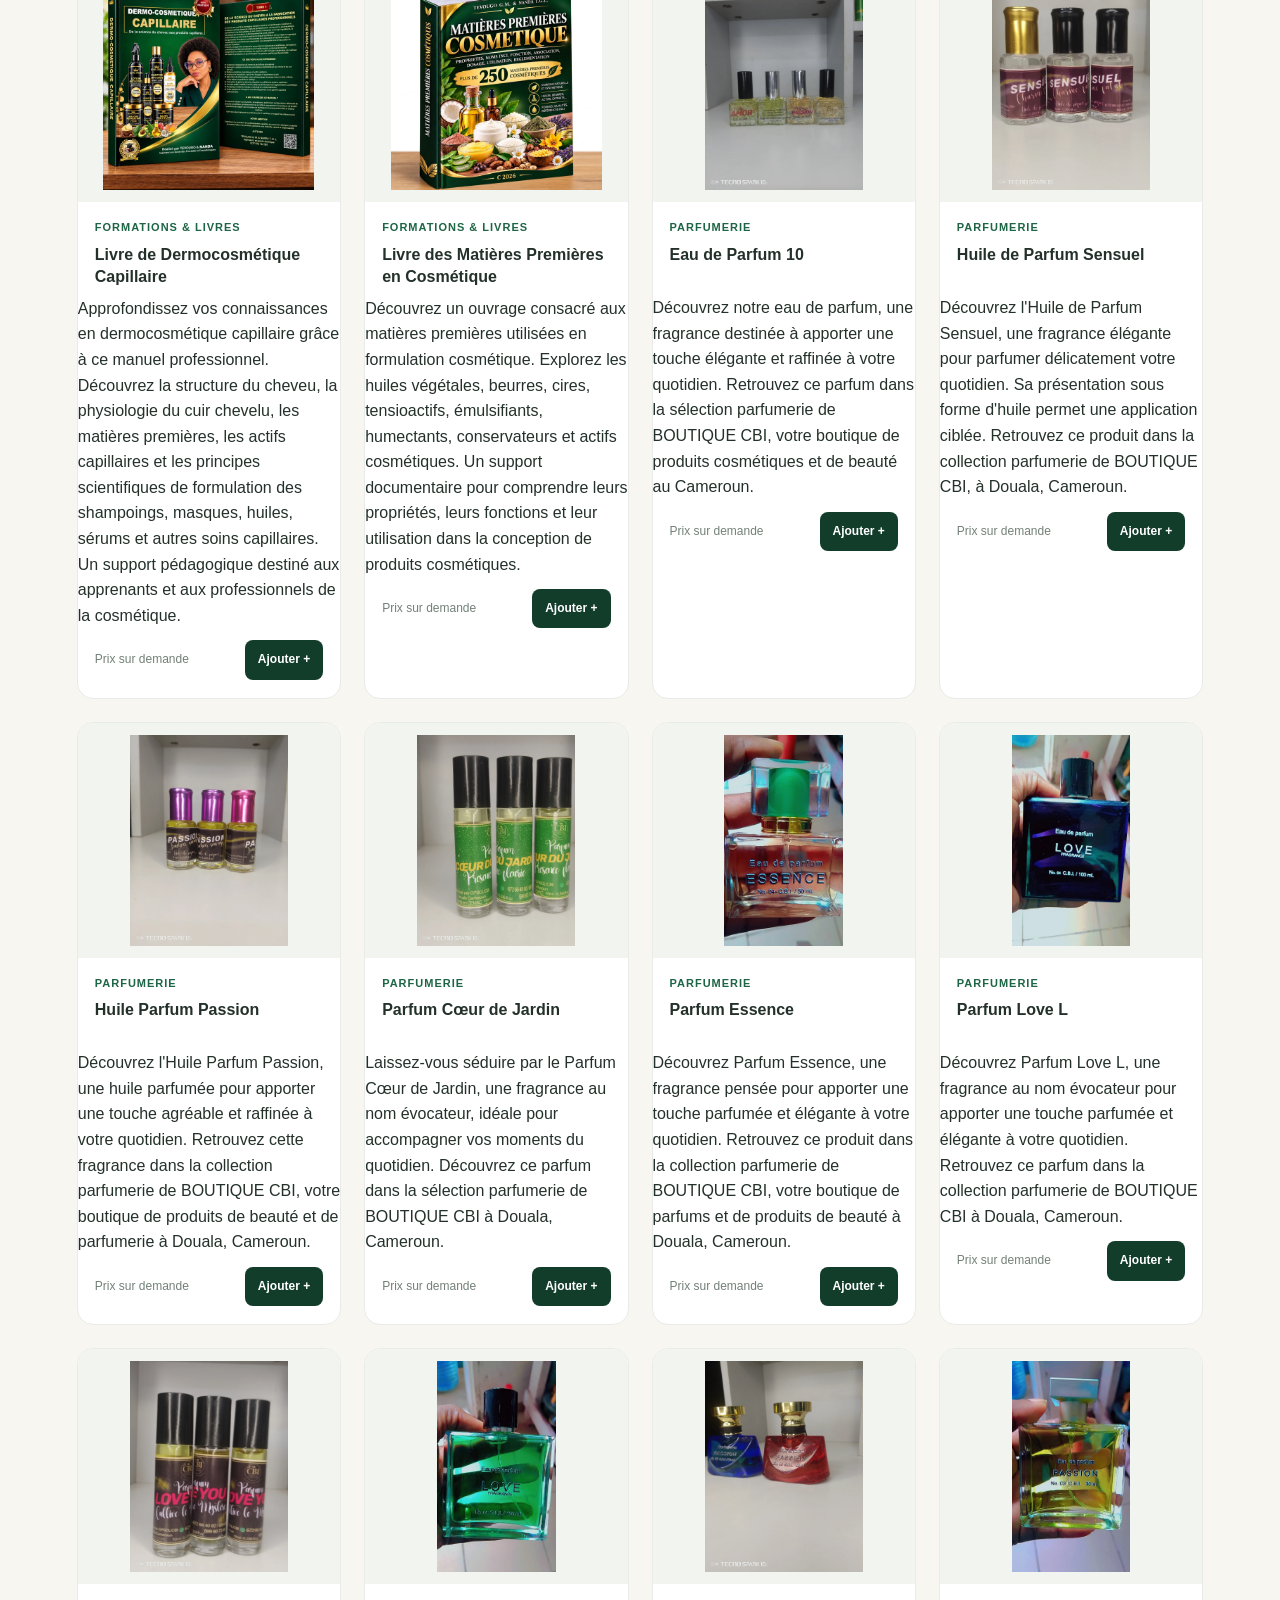
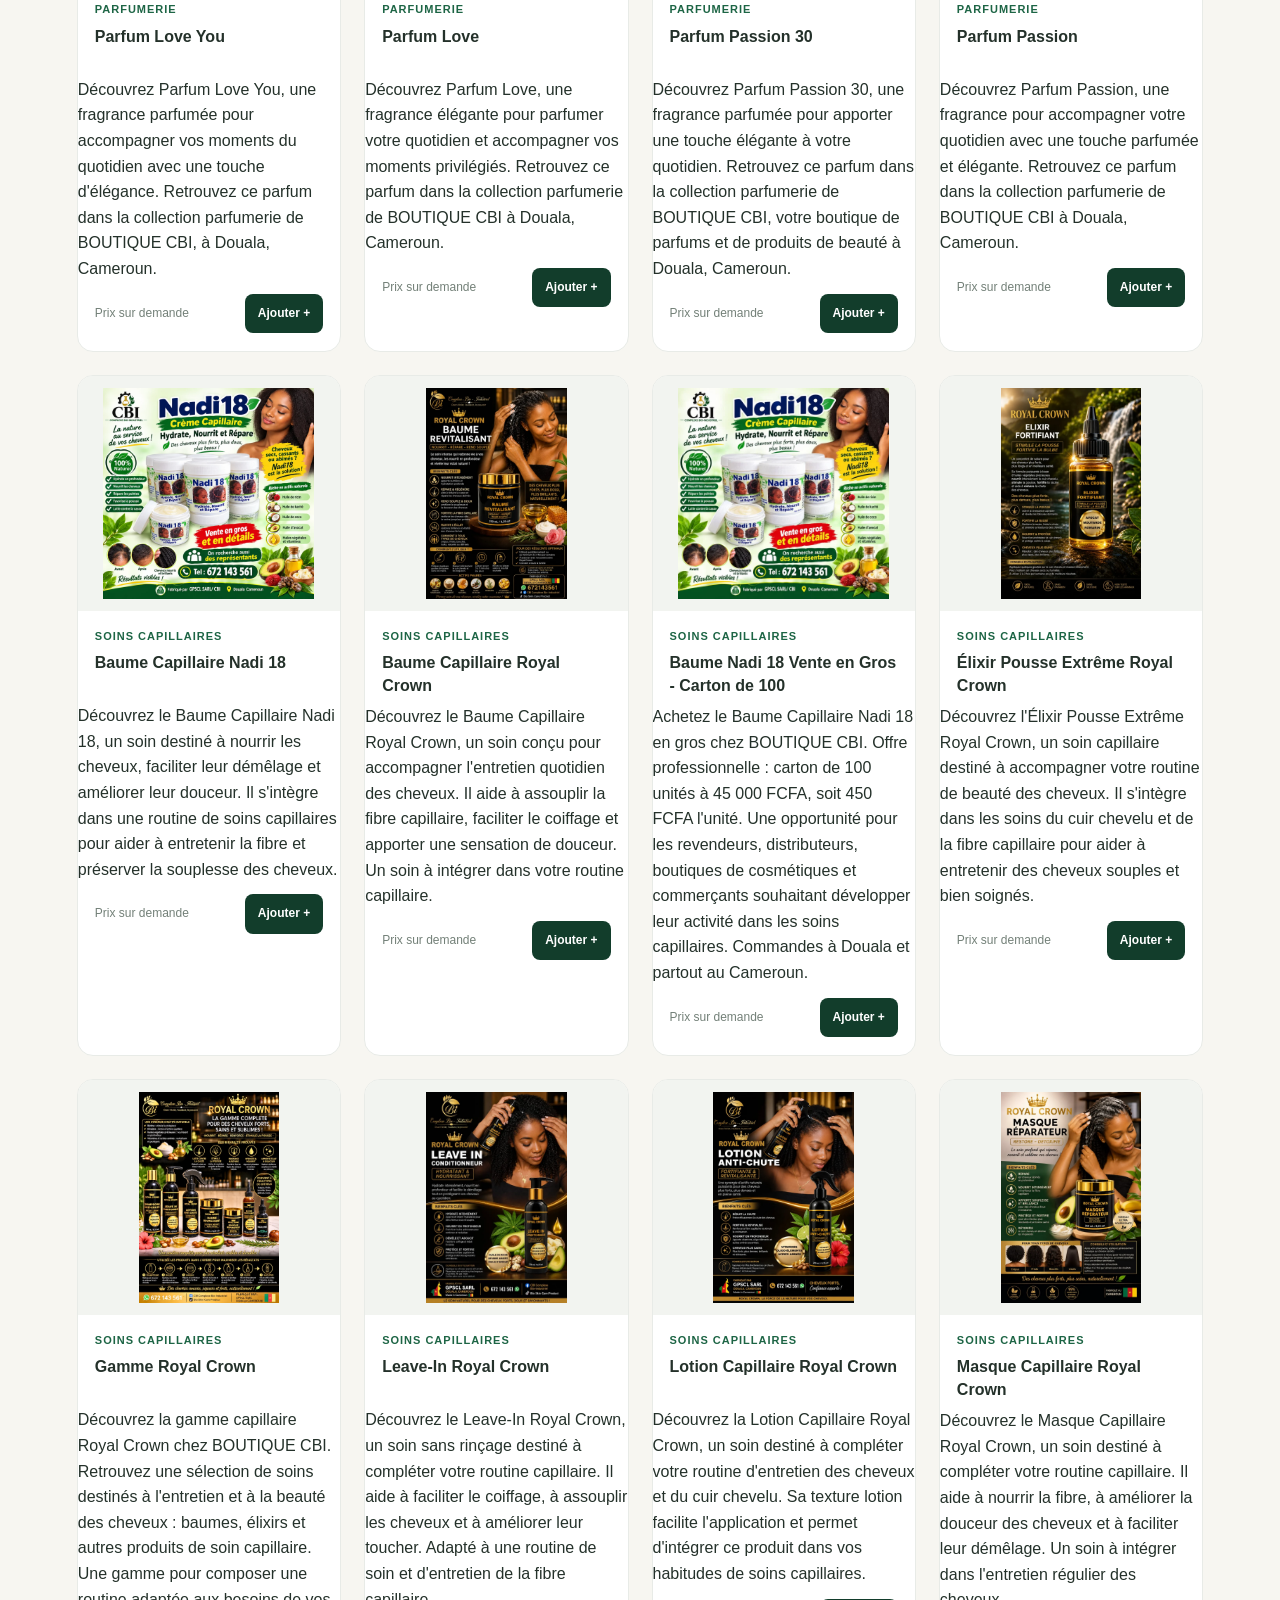
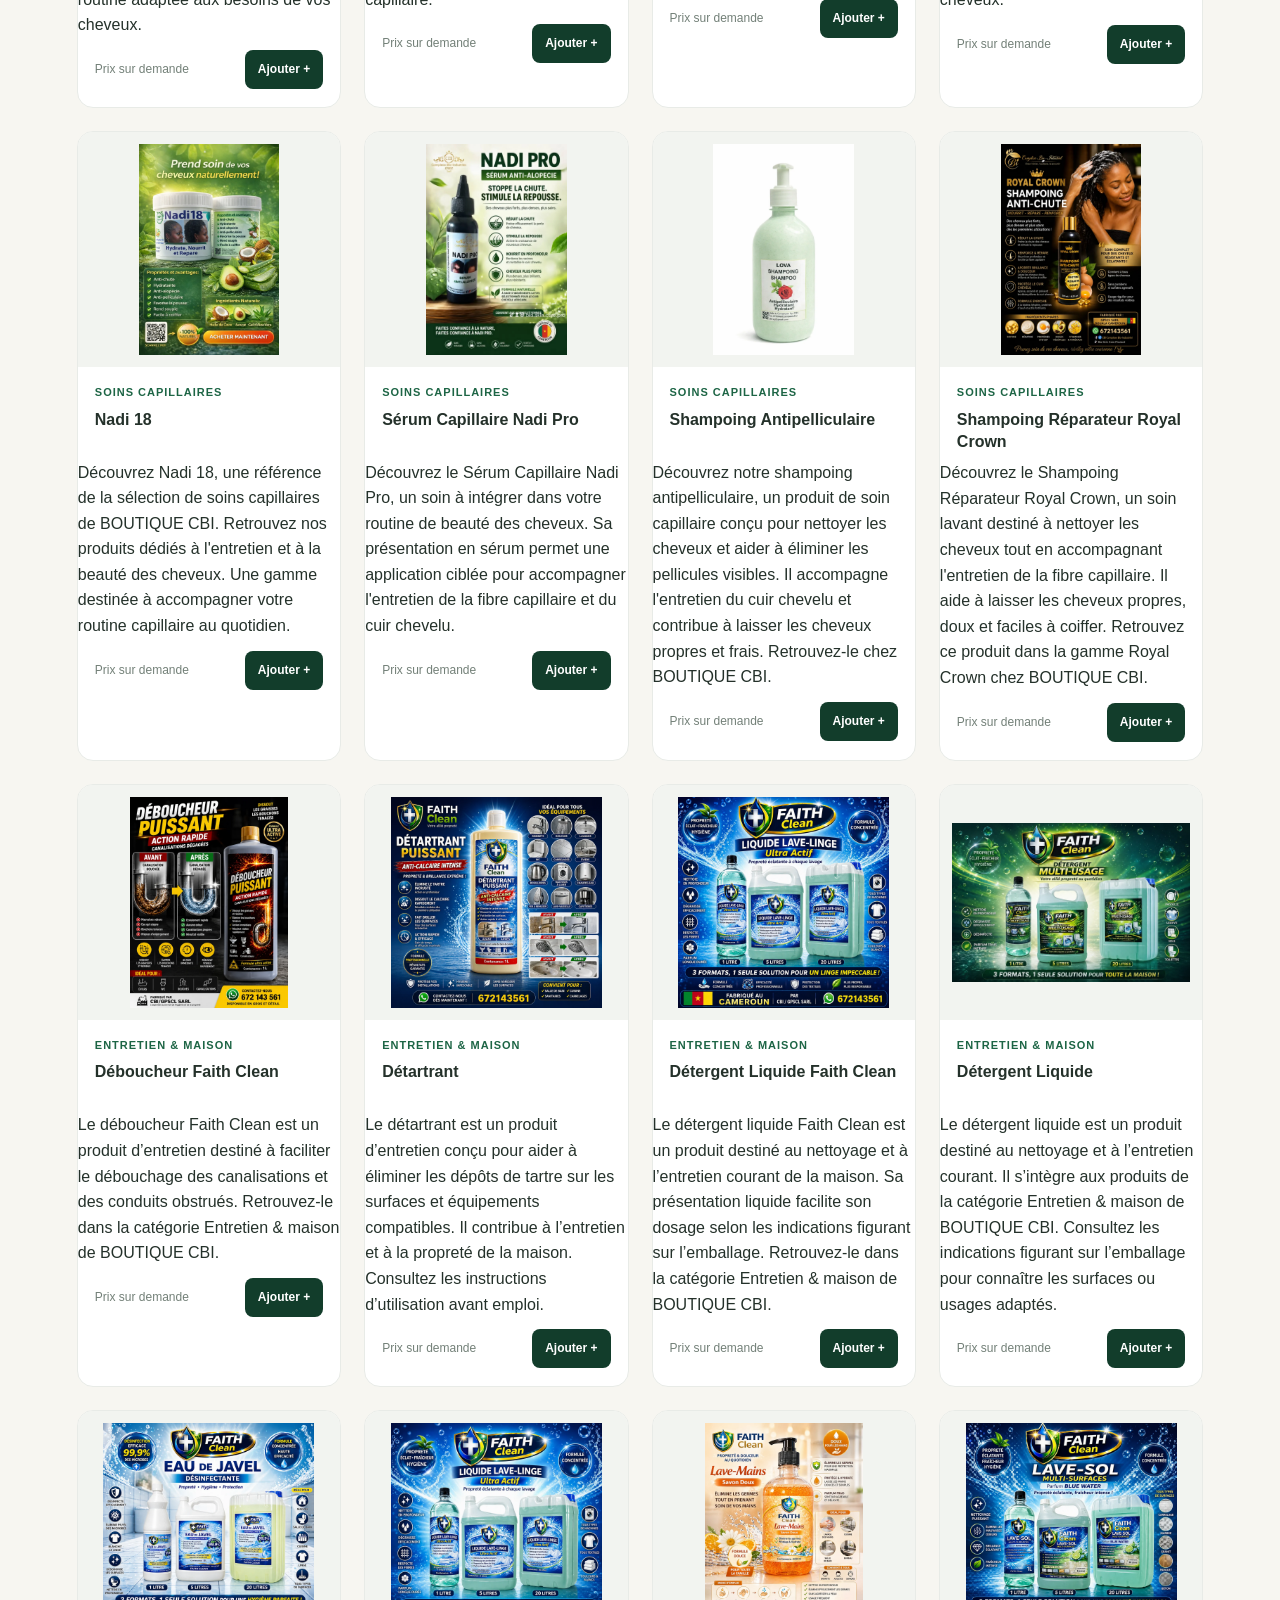
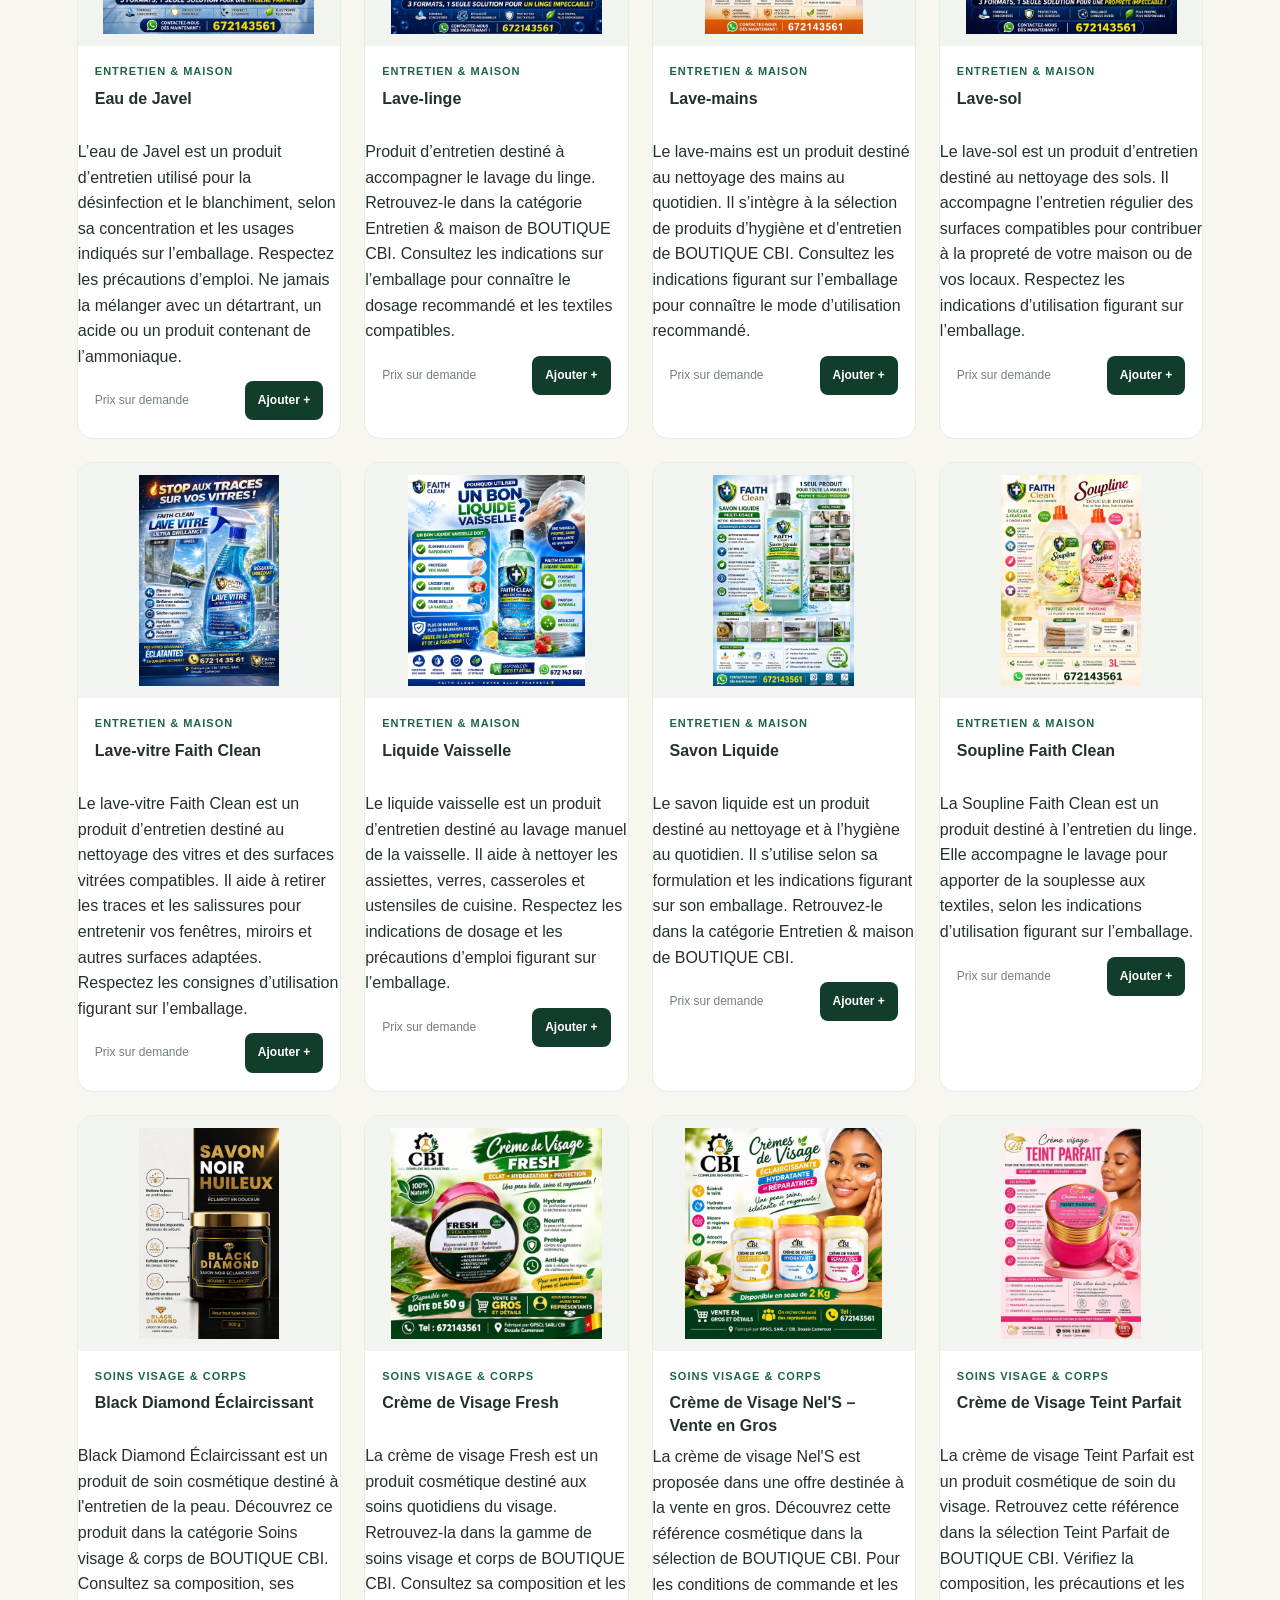
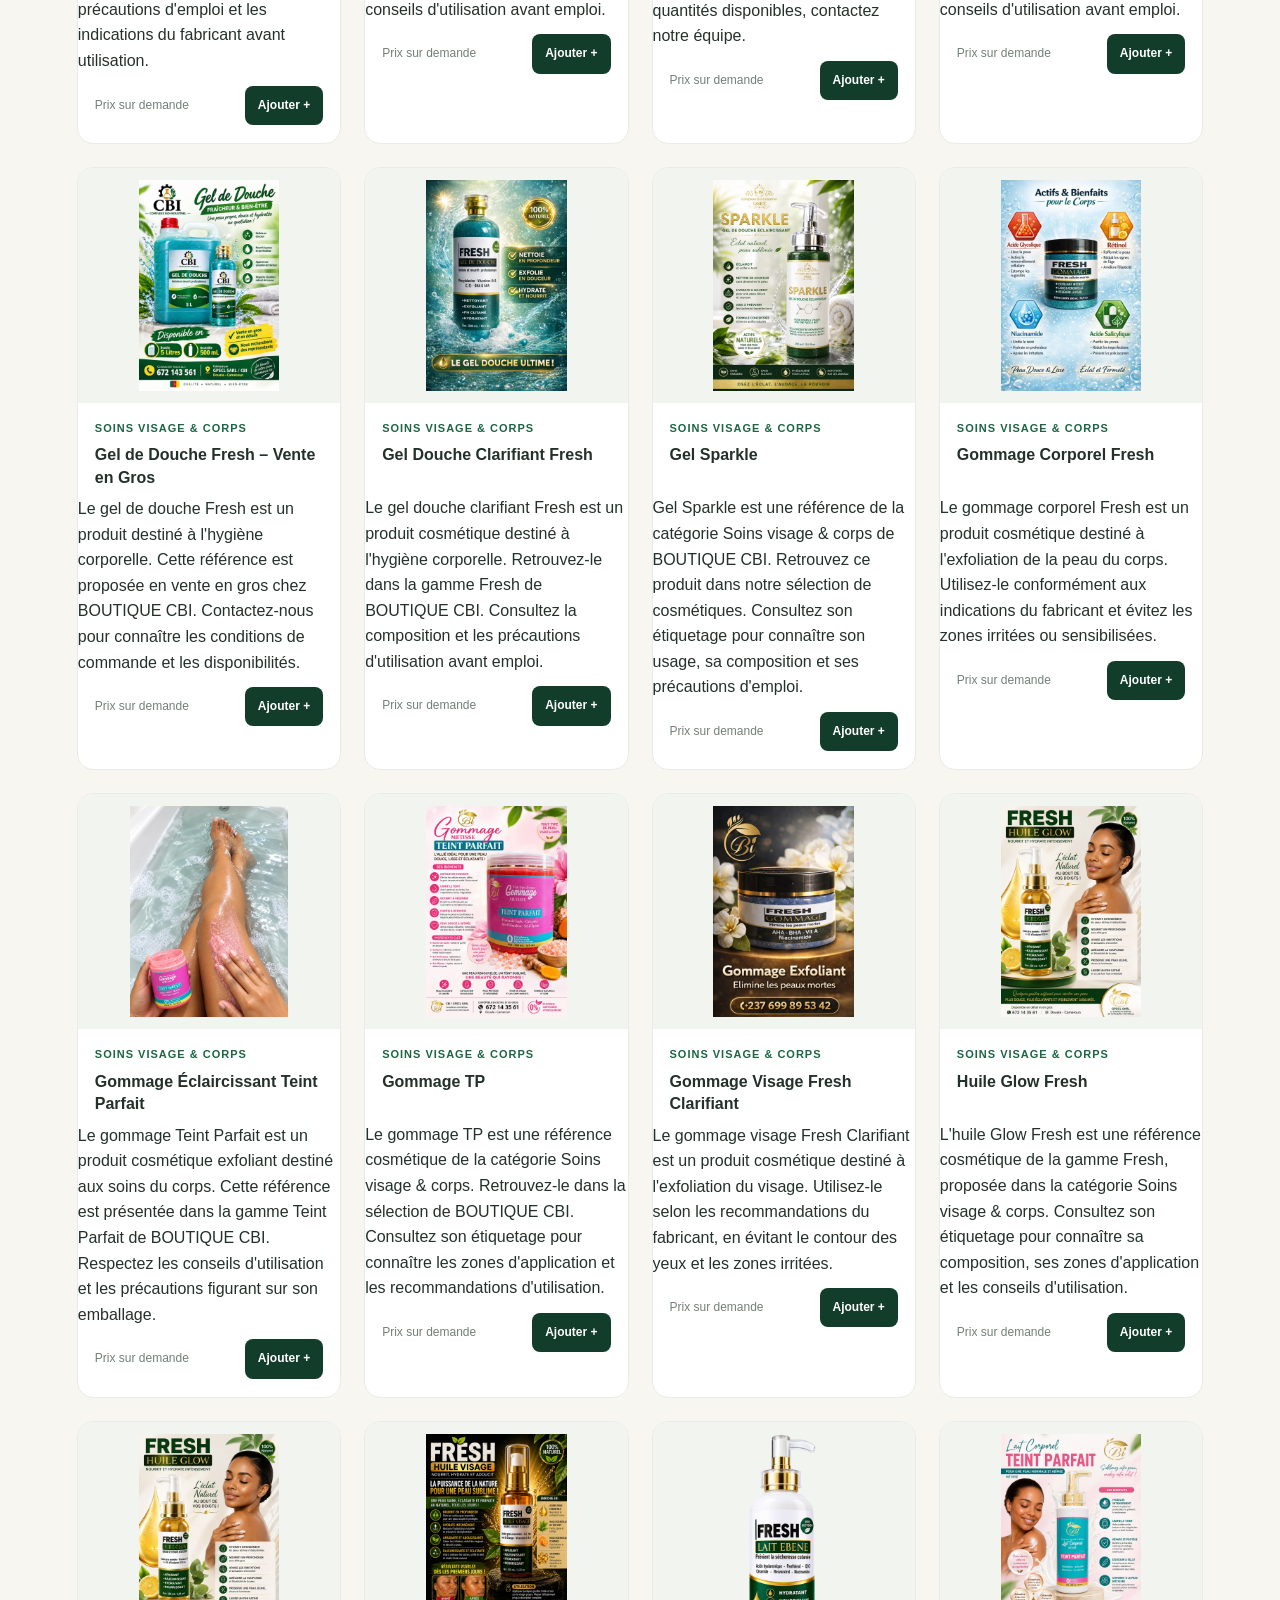
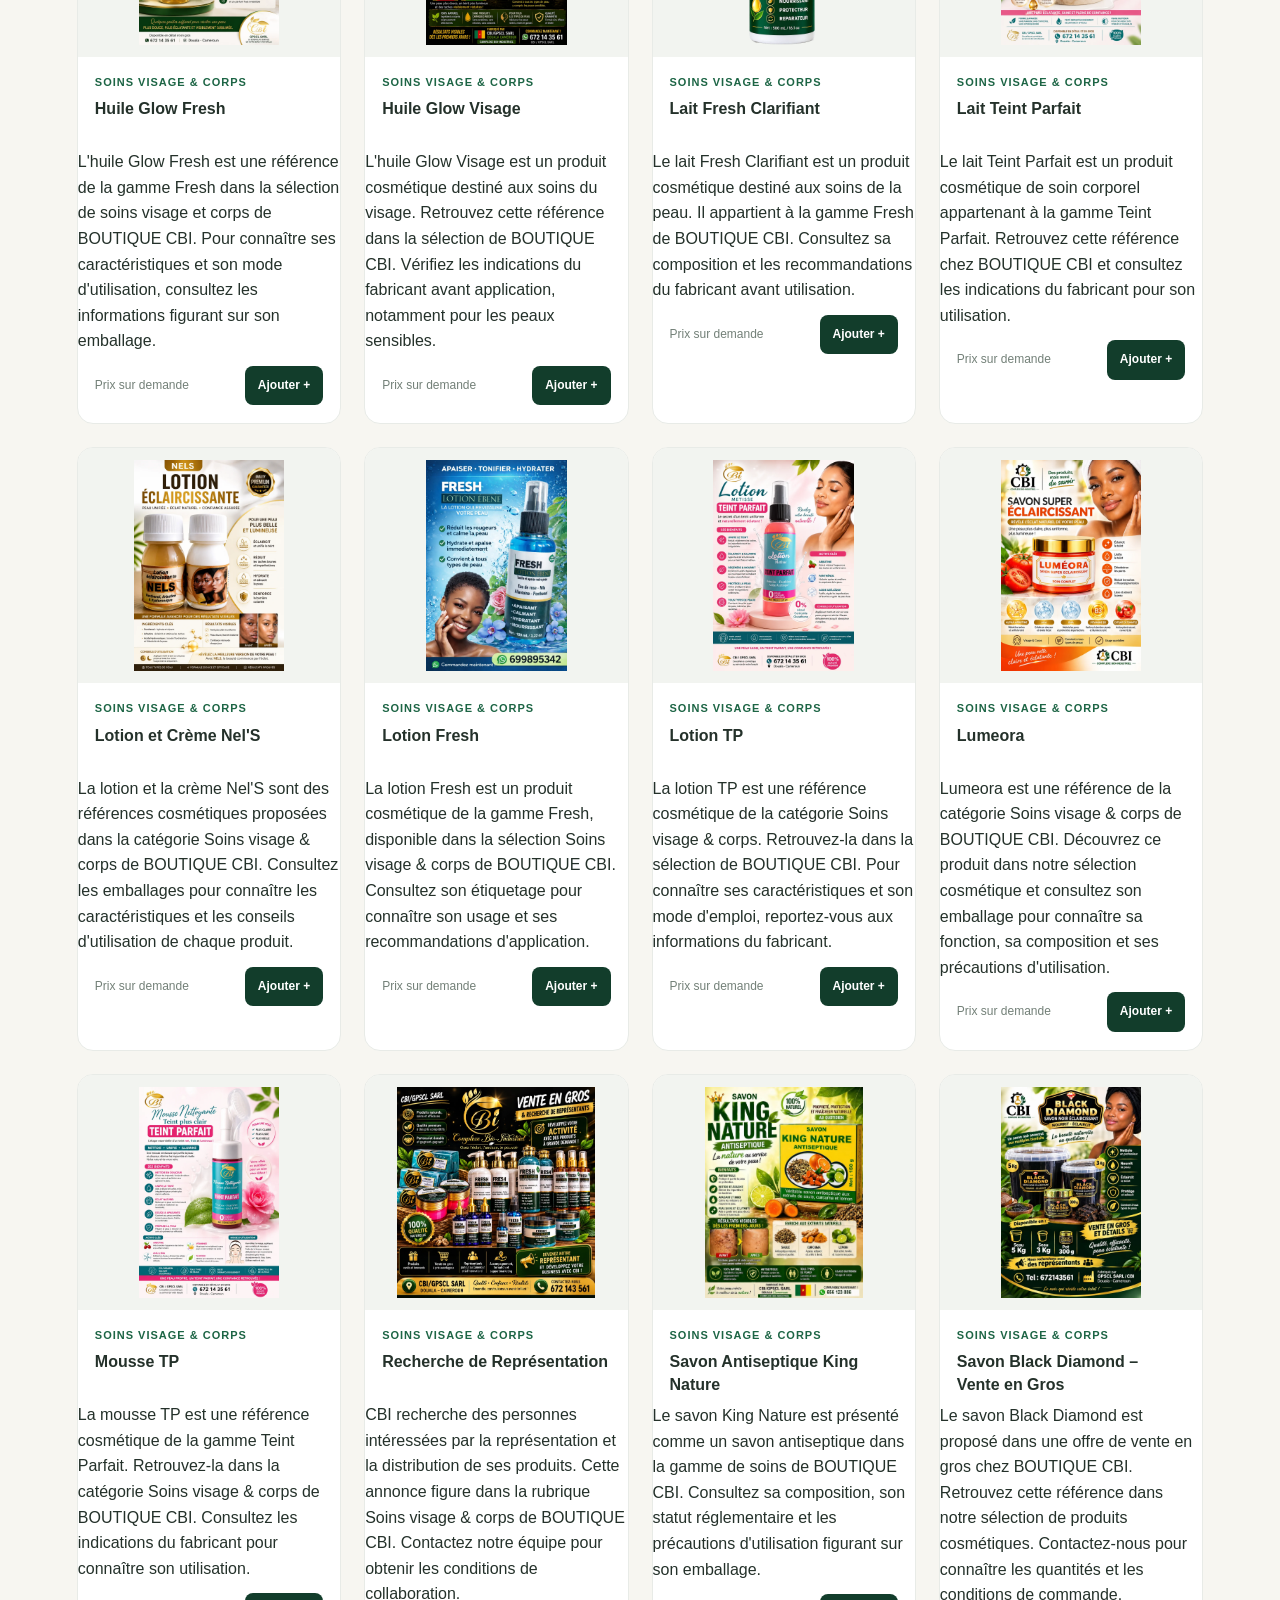
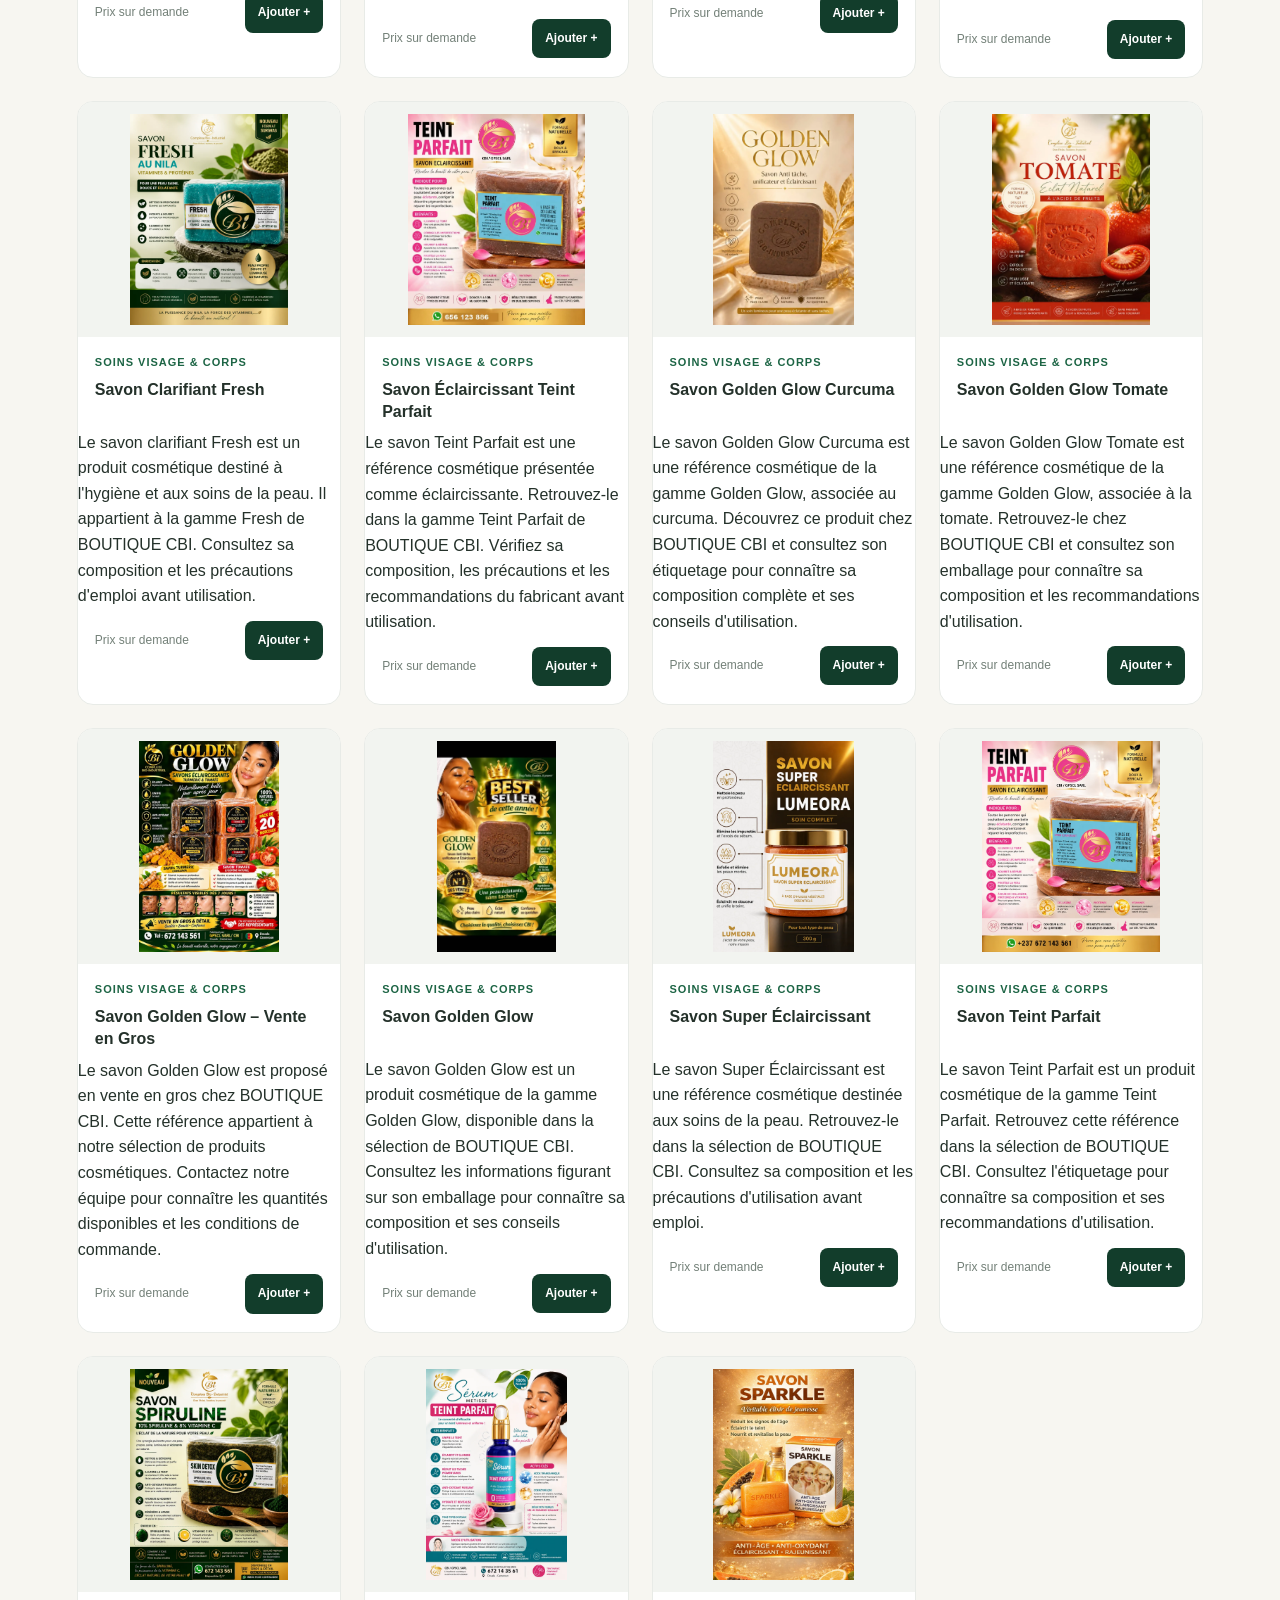
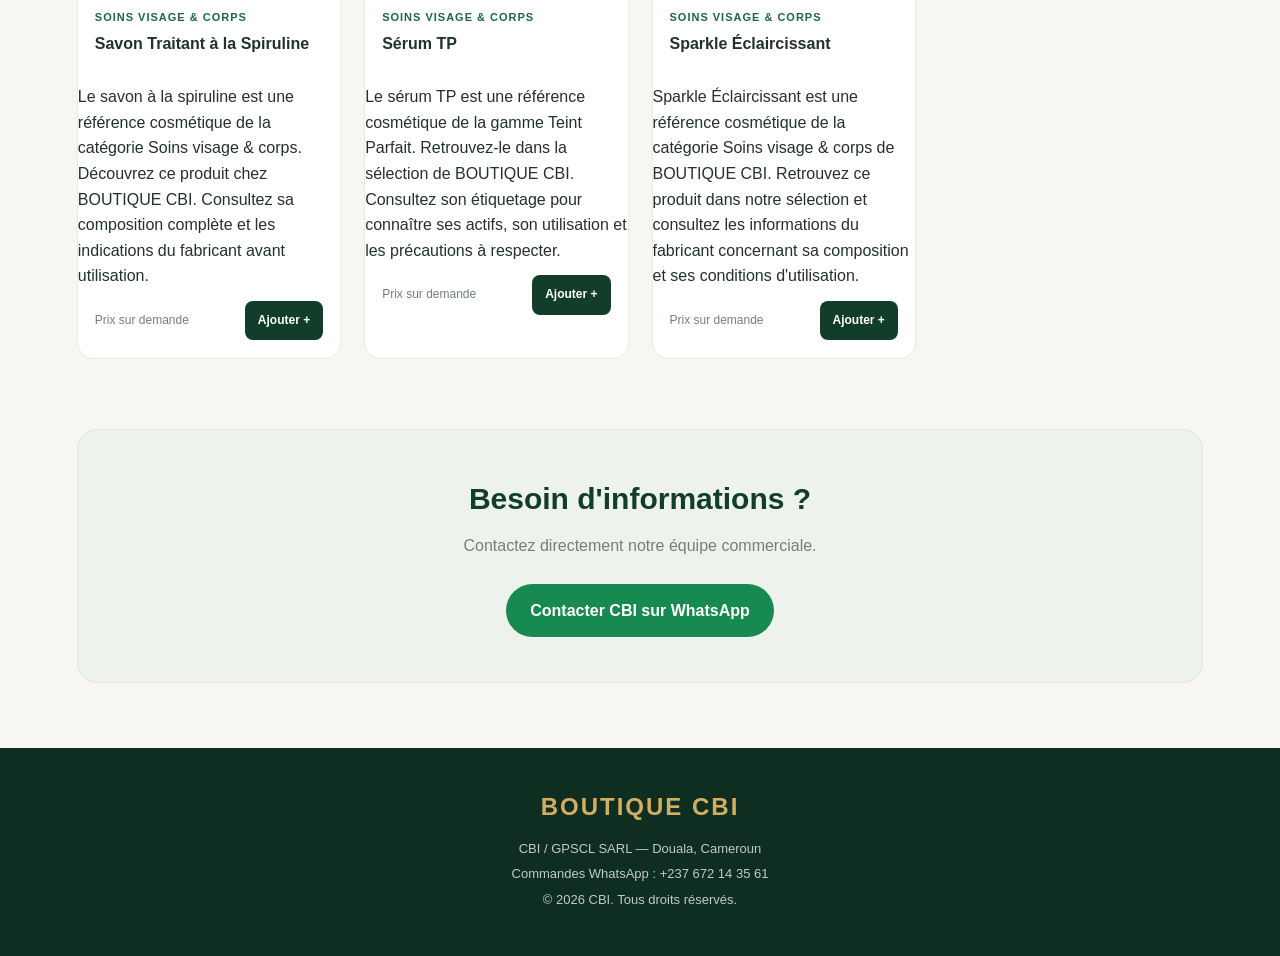
==== commit abc47dca: "Update index.html" ====
--- a/index.html
+++ b/index.html
@@ -68,6 +68,14 @@
   </button>
 </header>
 
+<nav aria-label="Navigation des catégories" style="background:#ffffff; padding:15px 10px; text-align:center; border-bottom:1px solid #eeeeee;">
+  <a href="formations-livres.html" style="margin:8px; display:inline-block;">Formations & Livres</a>
+  <a href="parfumerie.html" style="margin:8px; display:inline-block;">Parfumerie</a>
+  <a href="soins-capillaires.html" style="margin:8px; display:inline-block;">Soins capillaires</a>
+  <a href="entretien-maison.html" style="margin:8px; display:inline-block;">Entretien & Maison</a>
+  <a href="soins-visage-corps.html" style="margin:8px; display:inline-block;">Soins visage & corps</a>
+</nav>
+
 <section class="hero">
   <div class="hero-content">
     <span class="eyebrow">BIENVENUE CHEZ CBI</span>
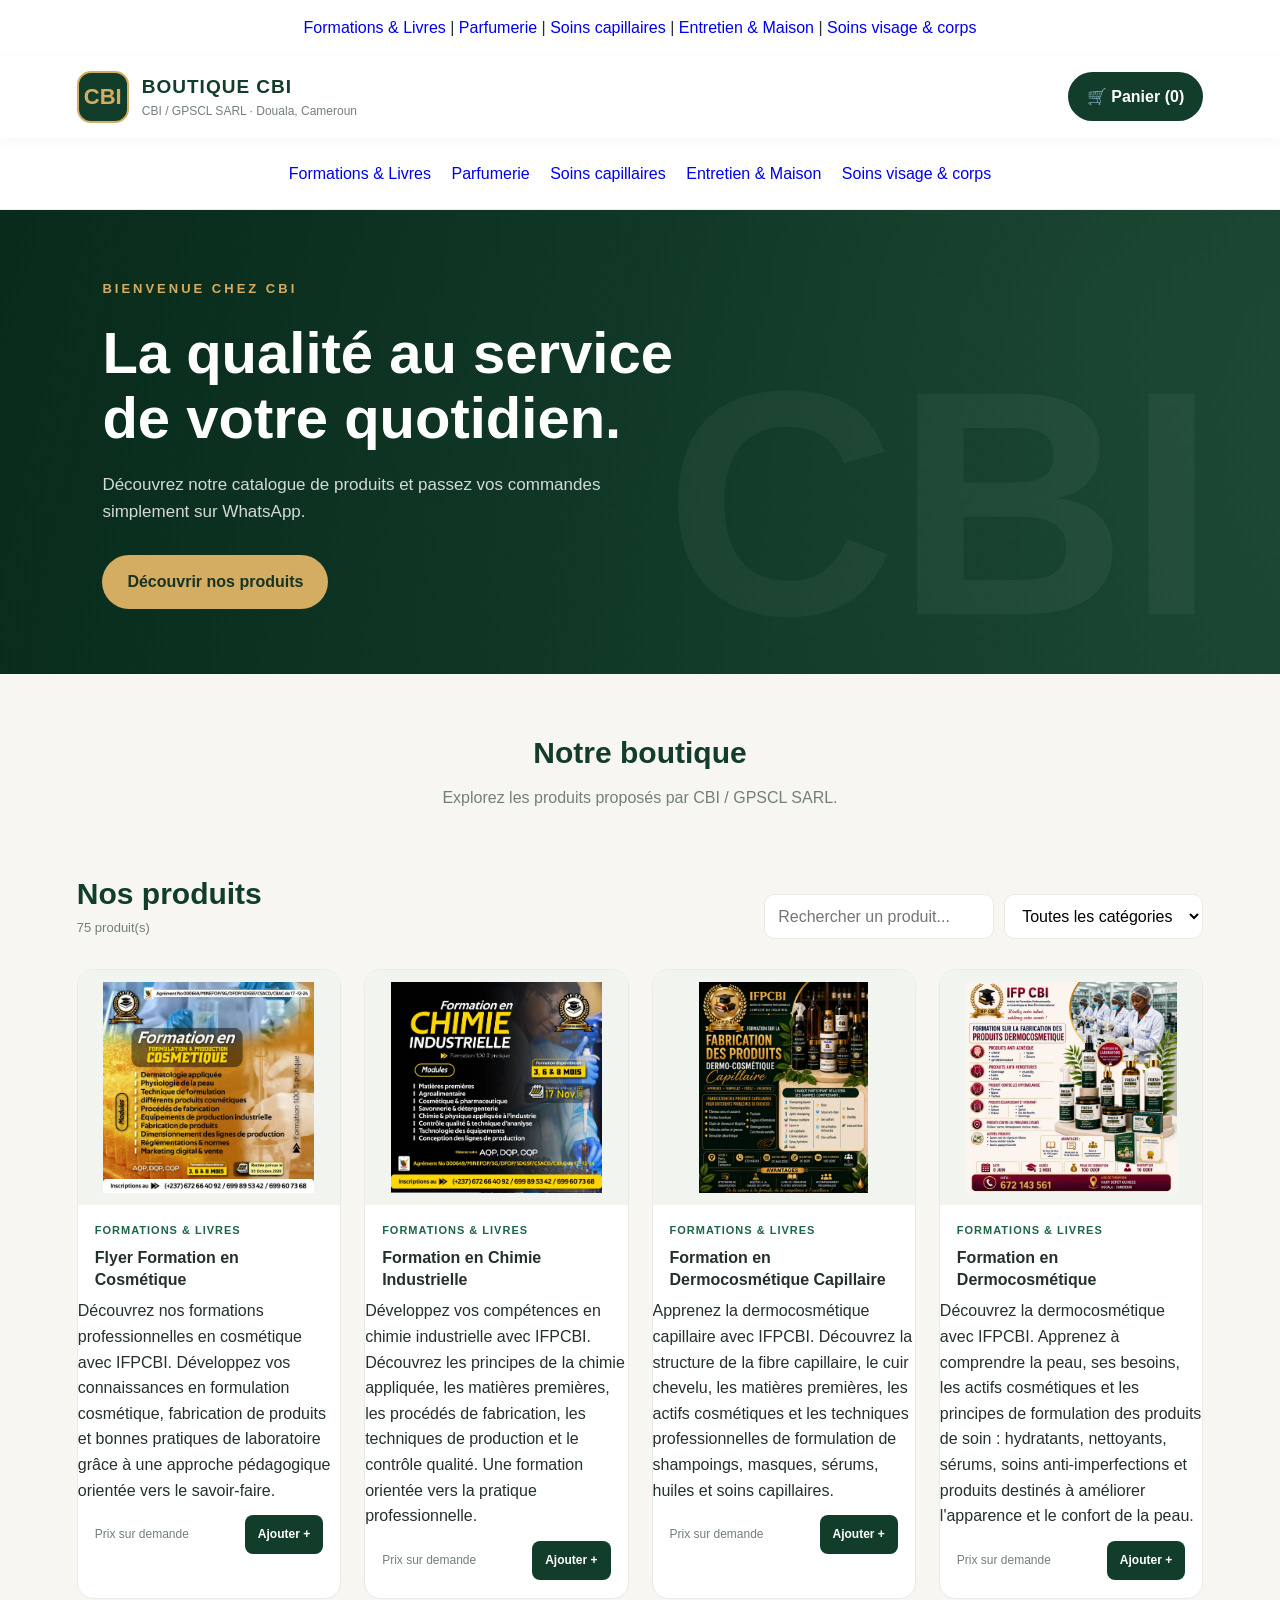
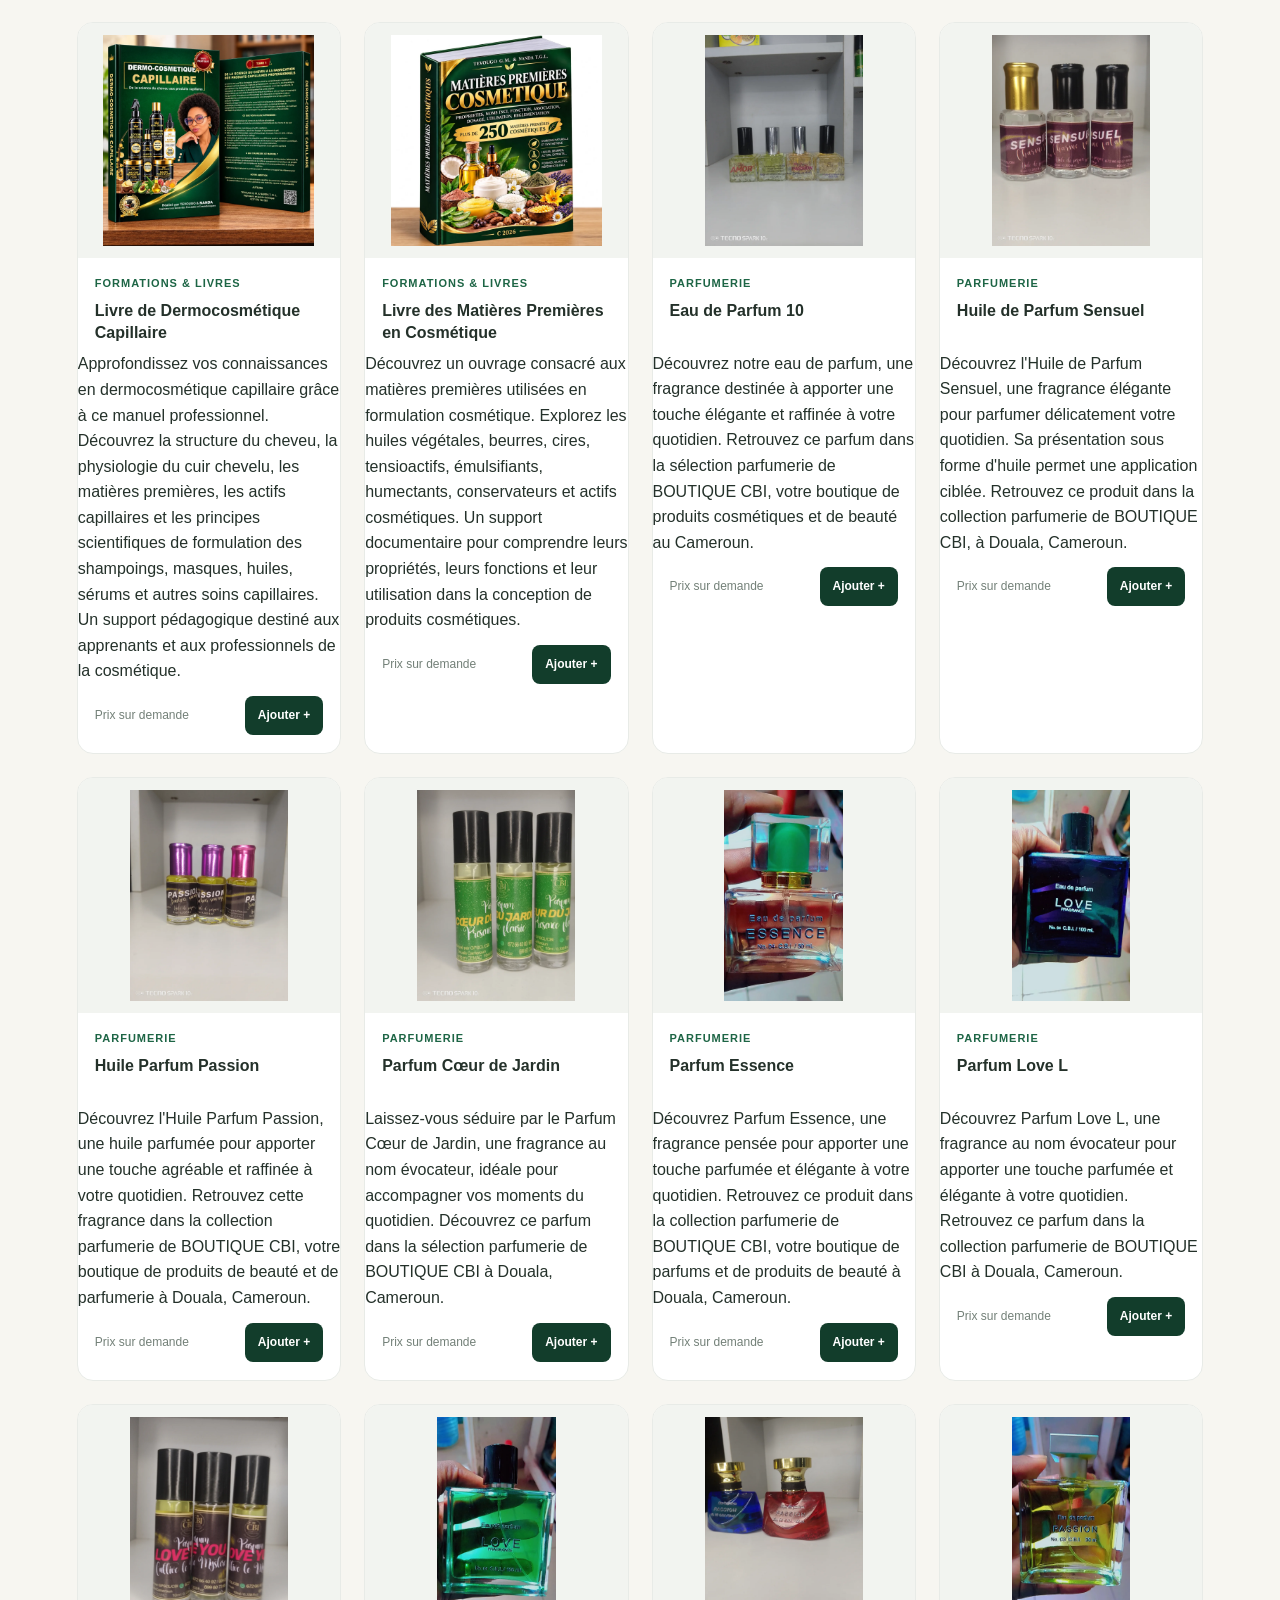
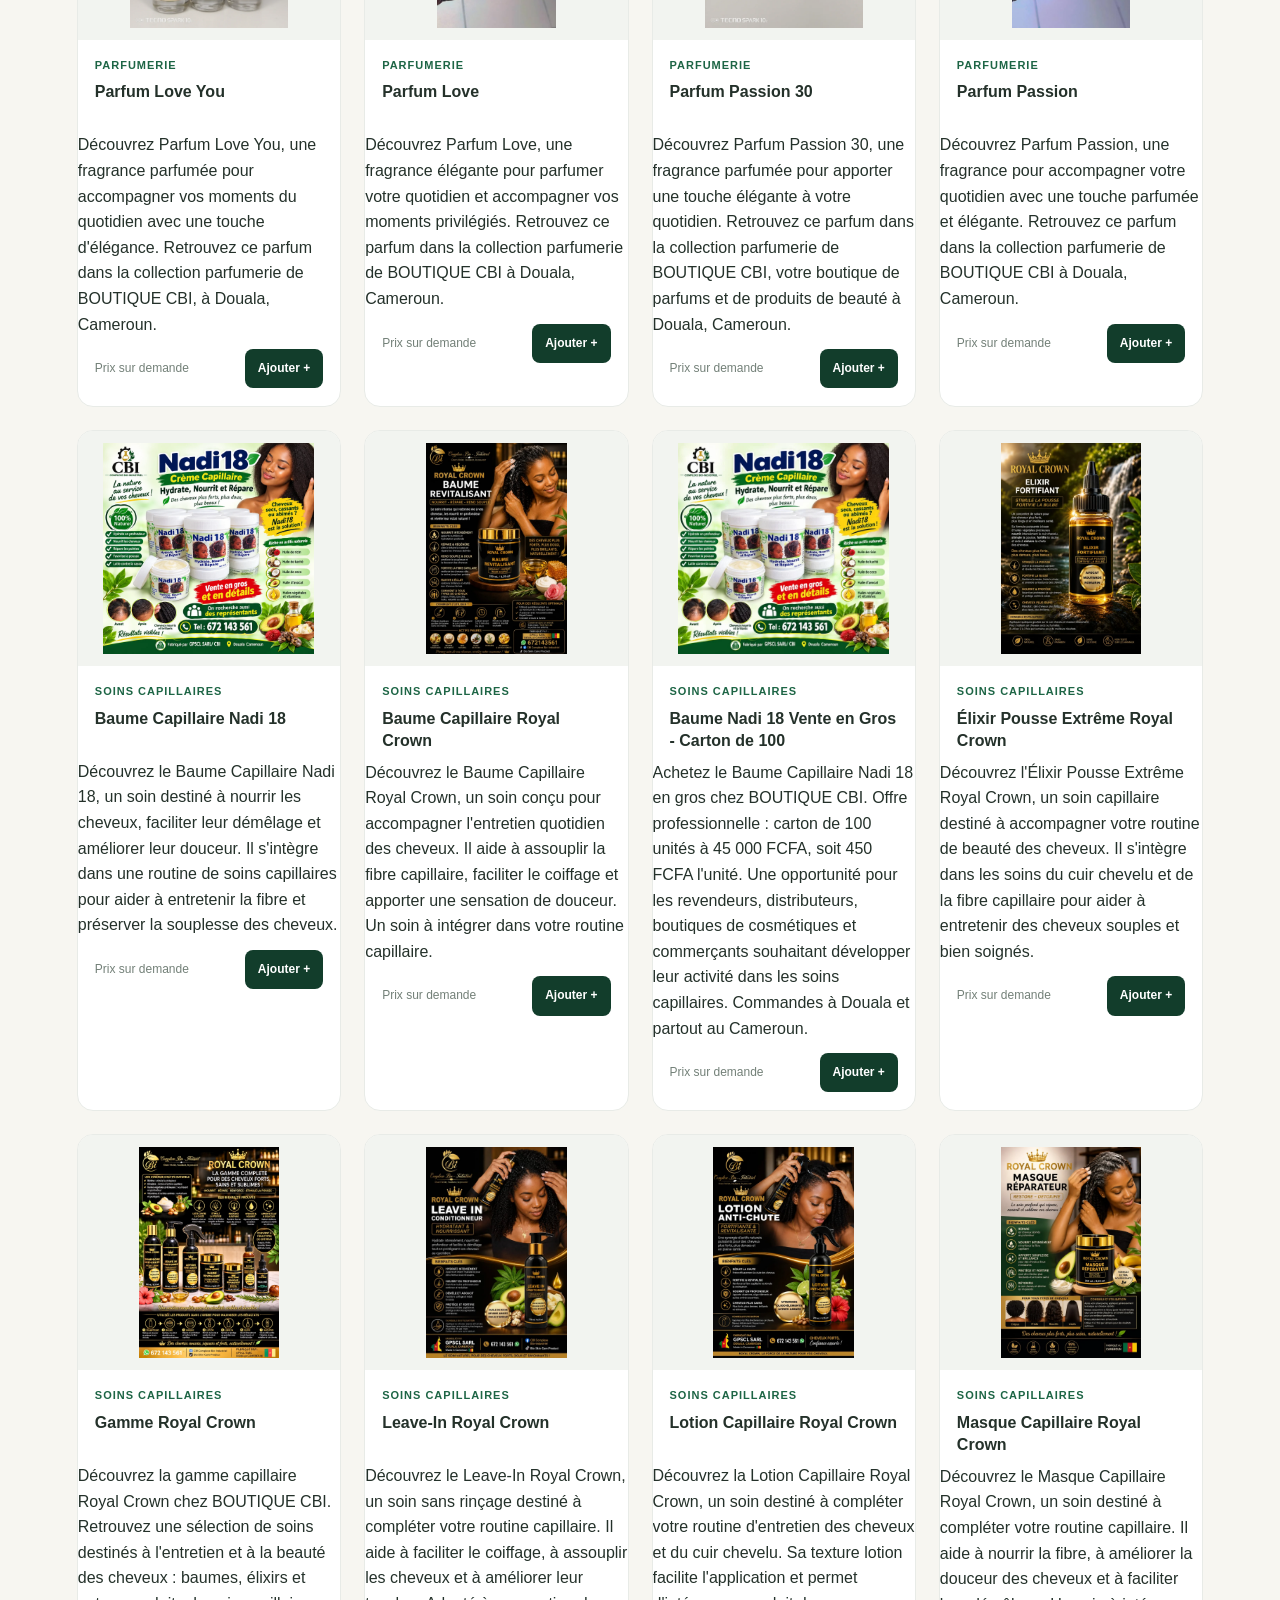
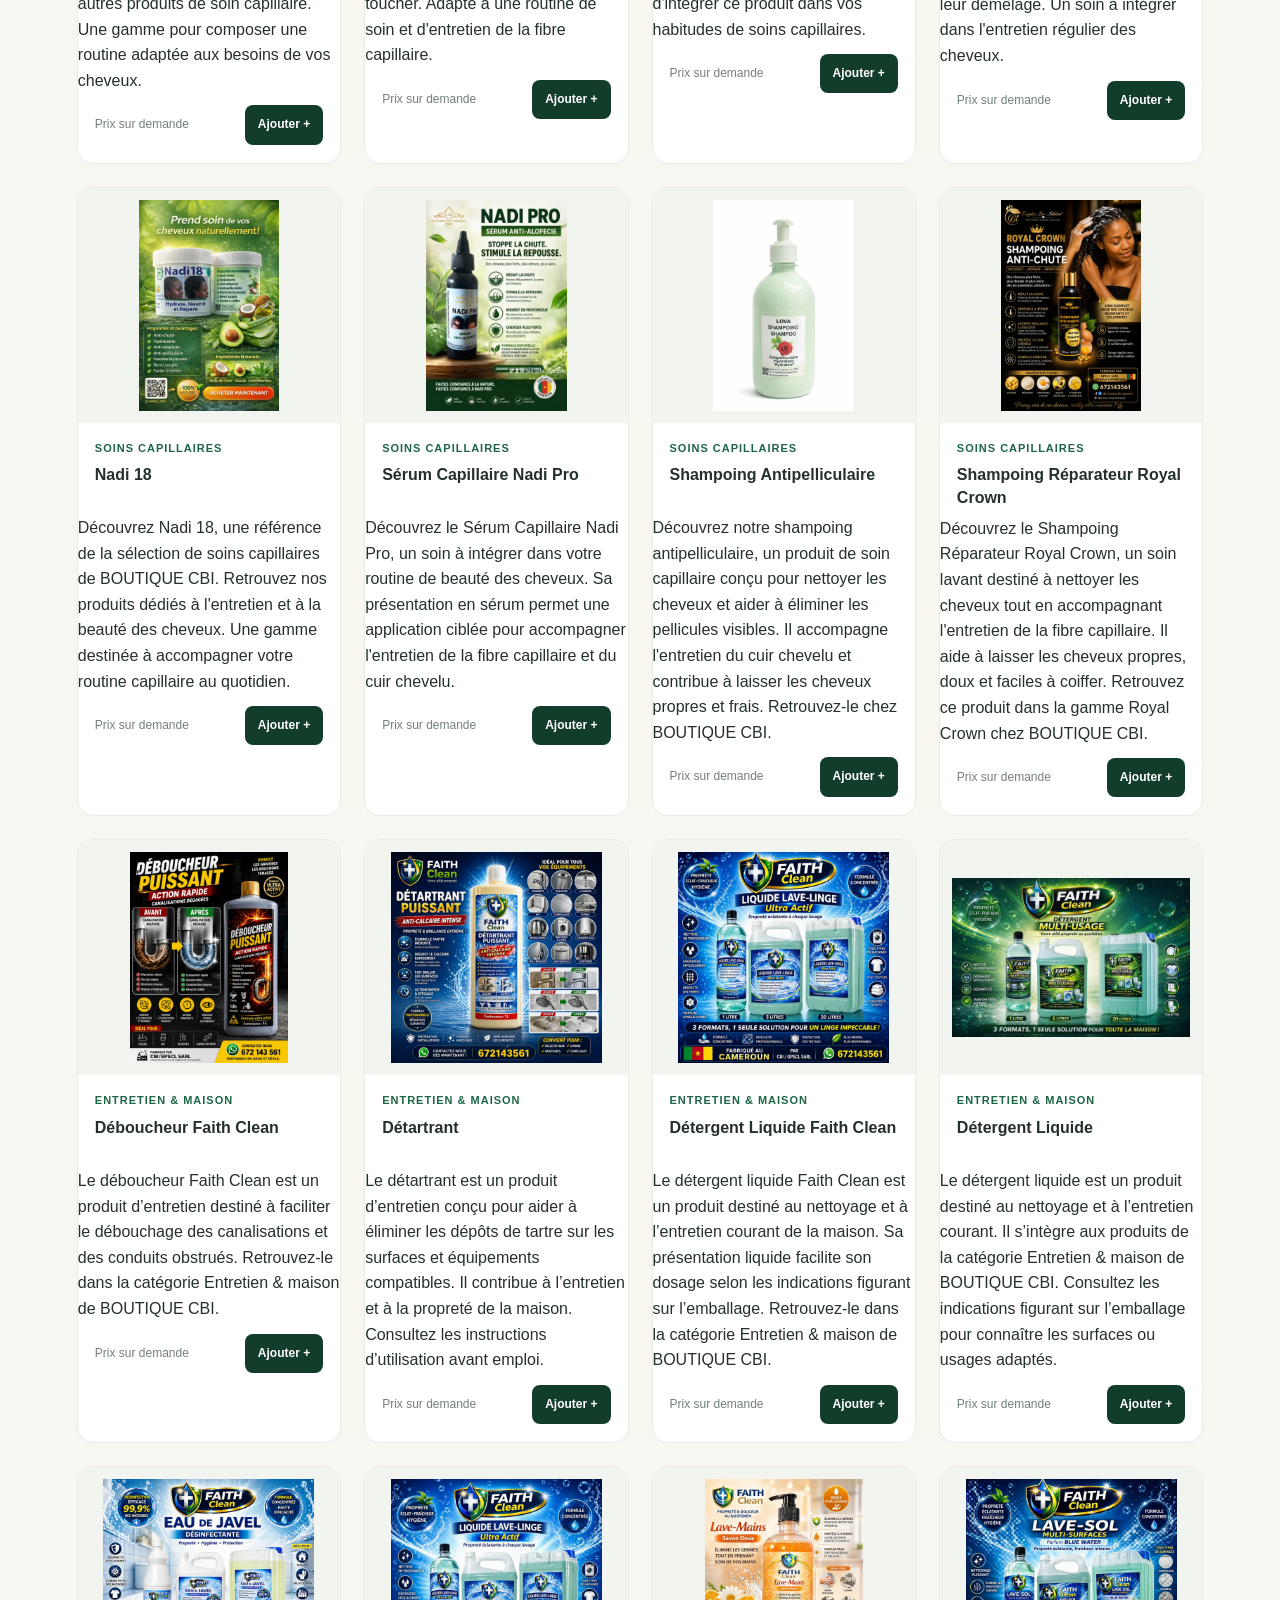
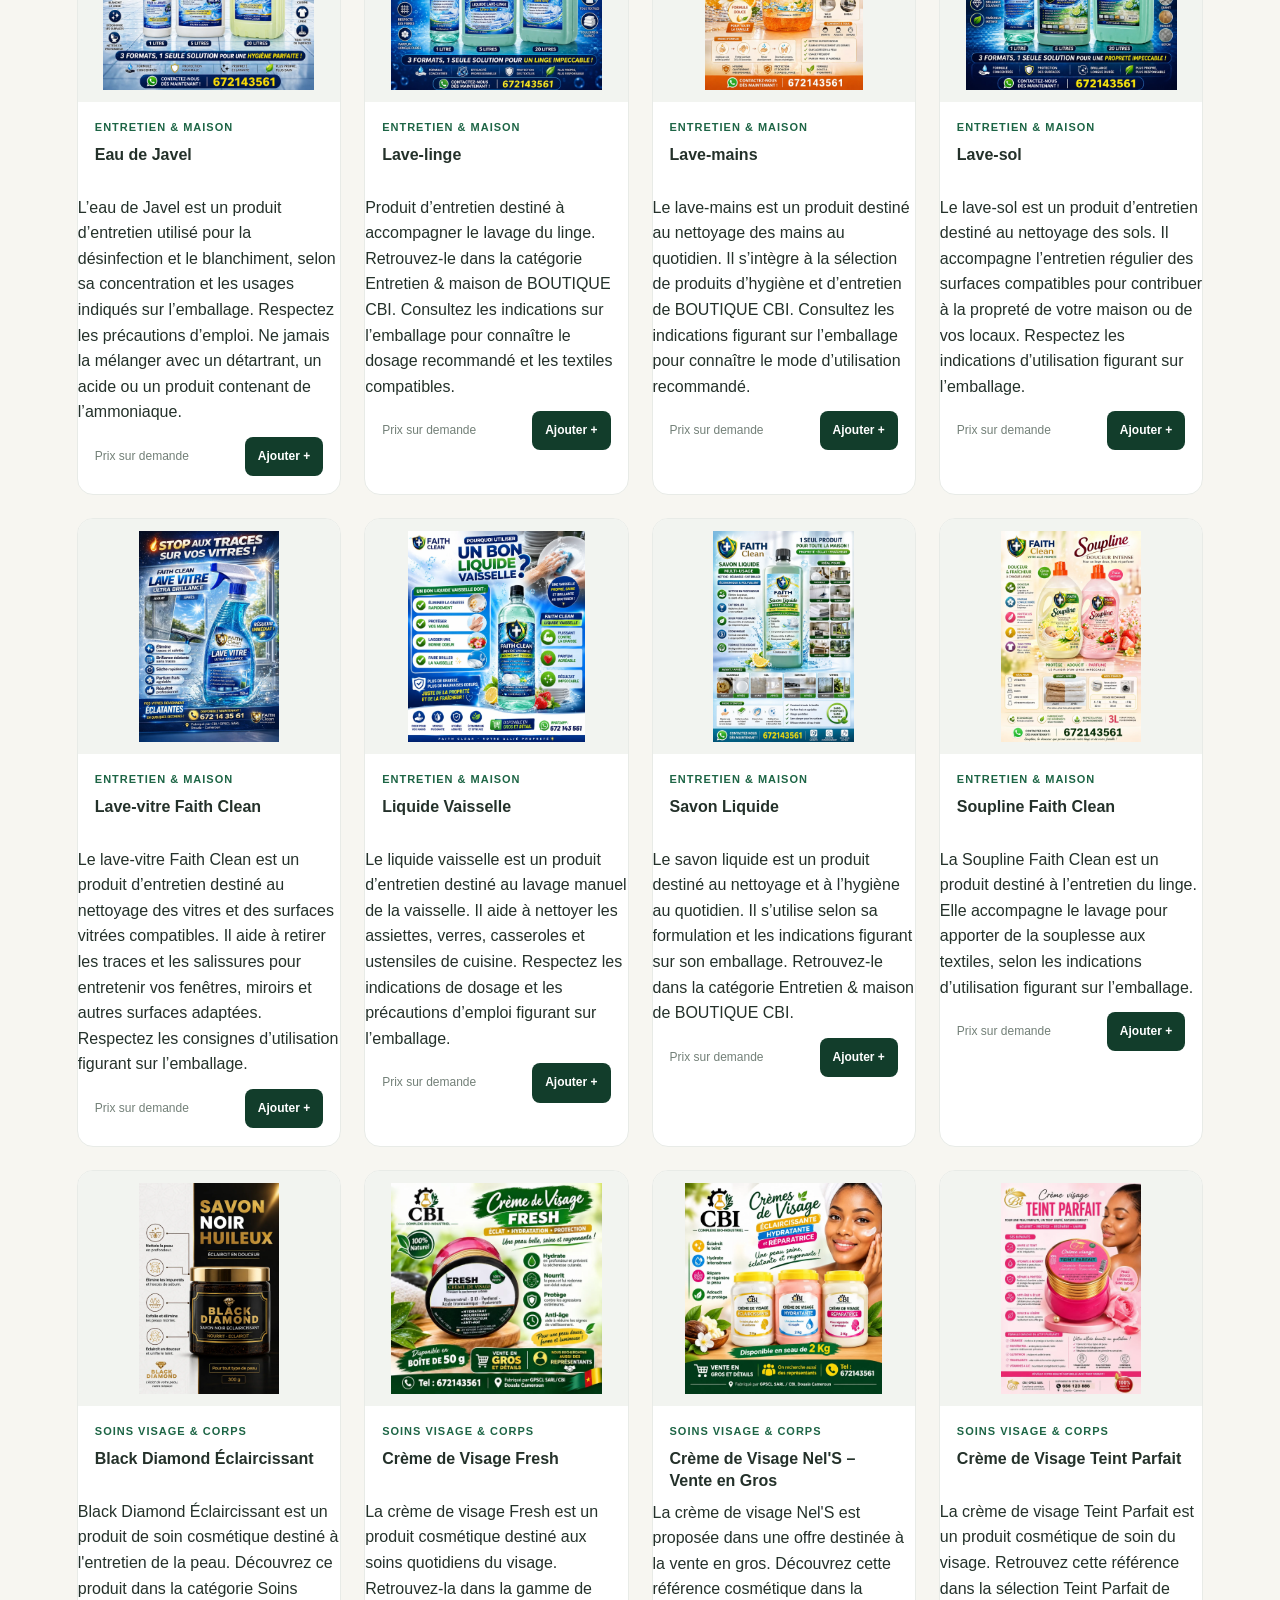
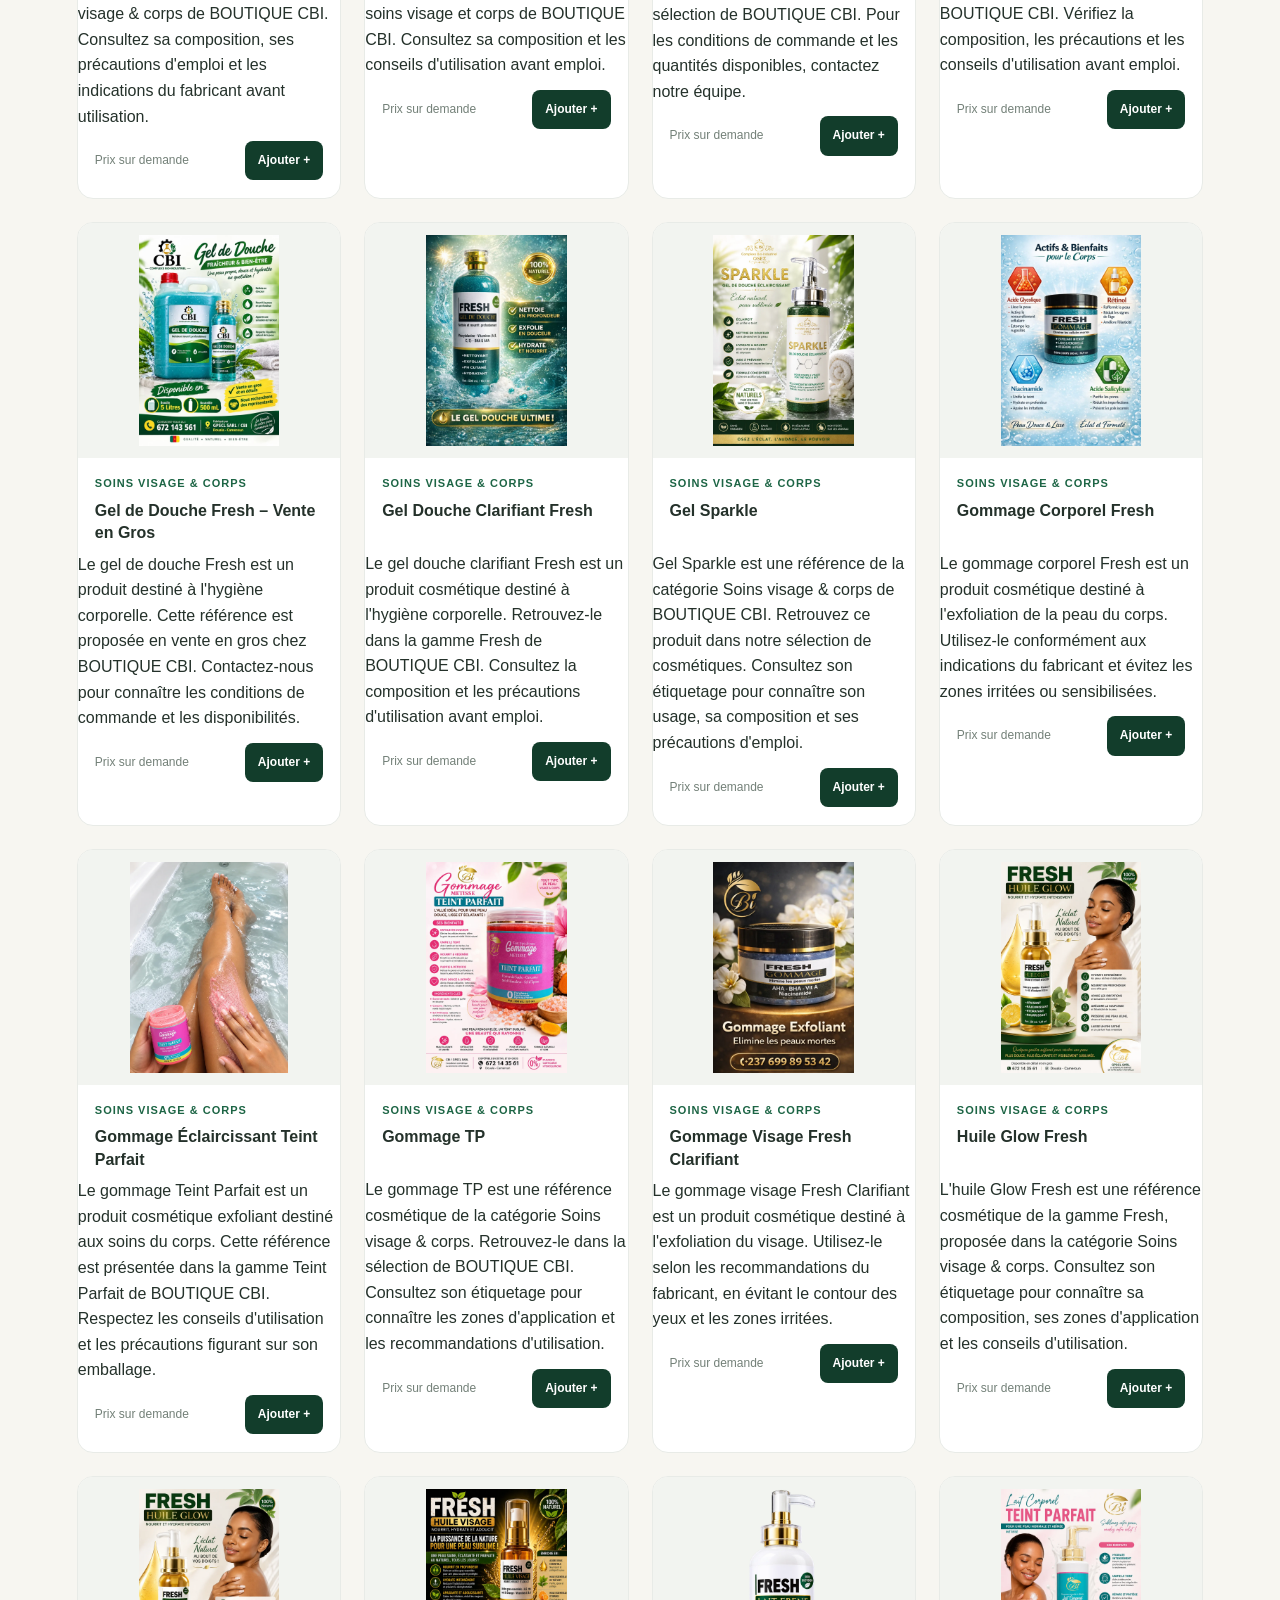
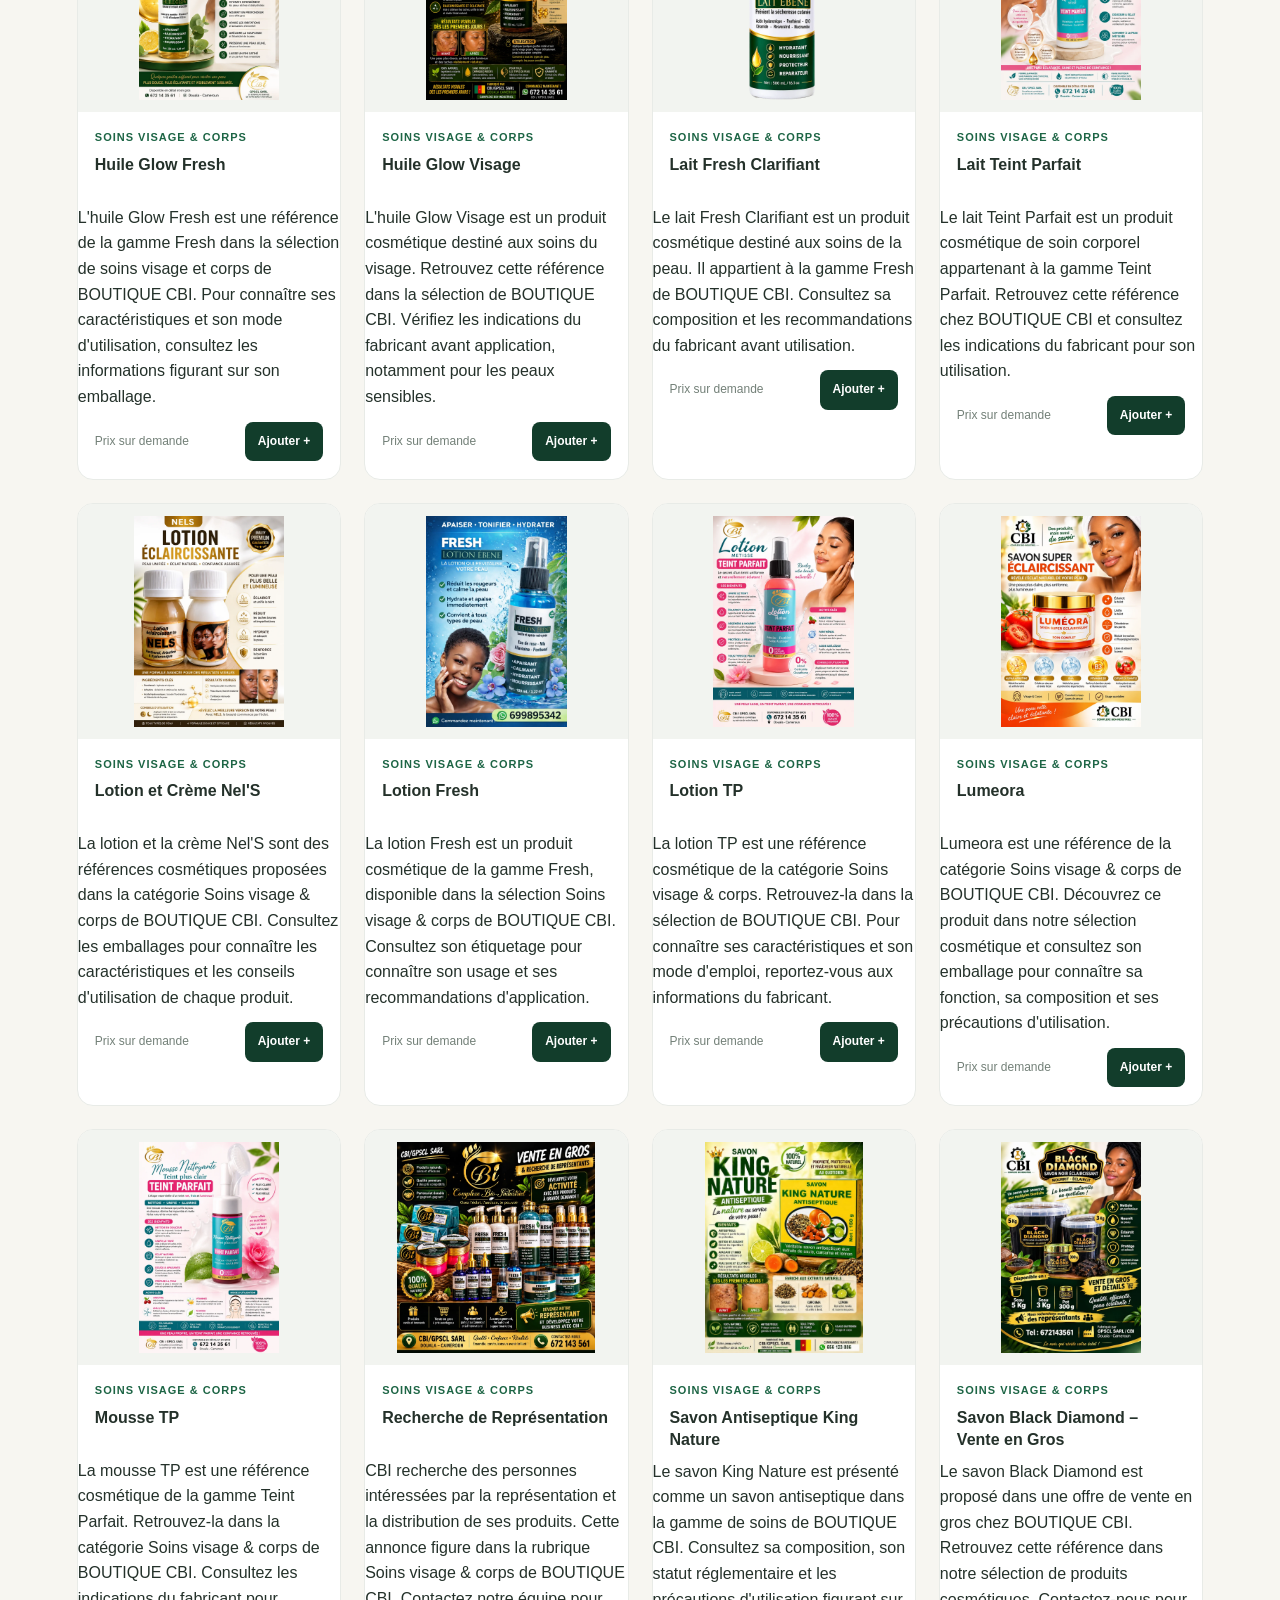
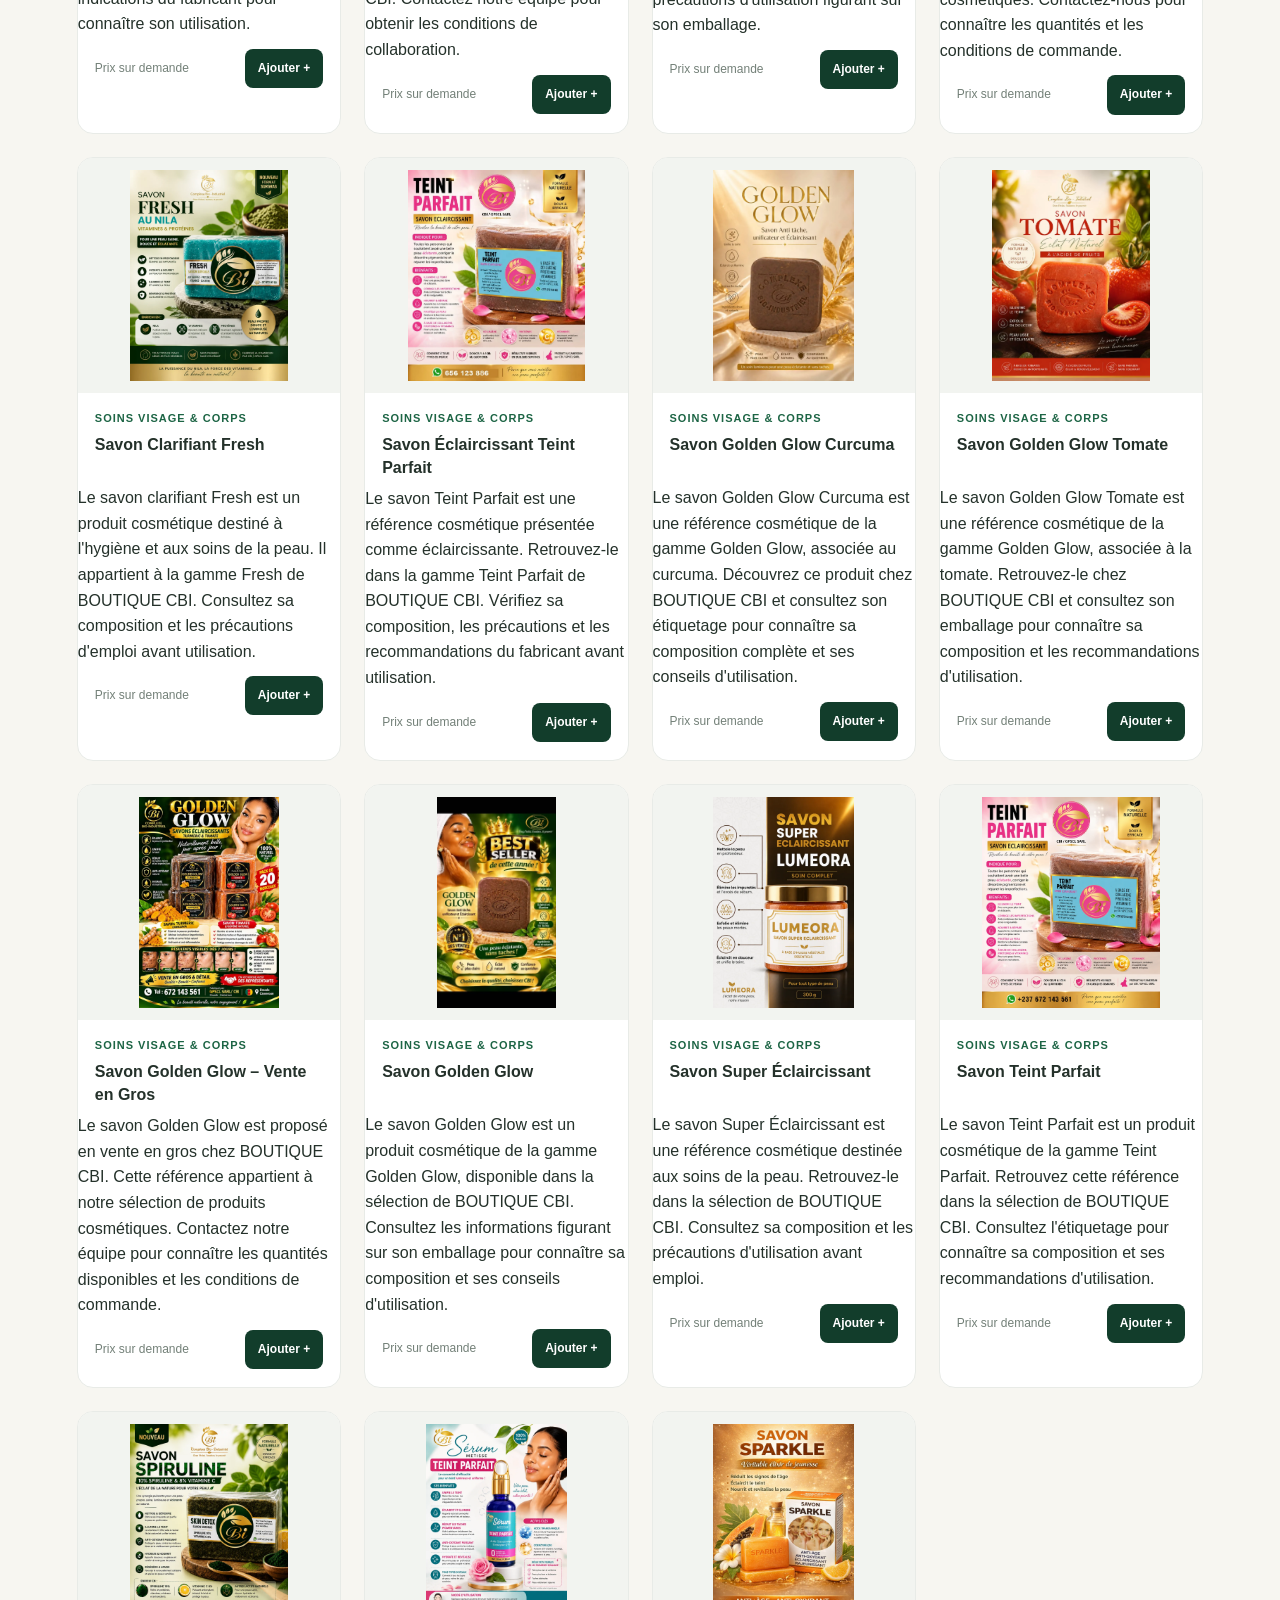
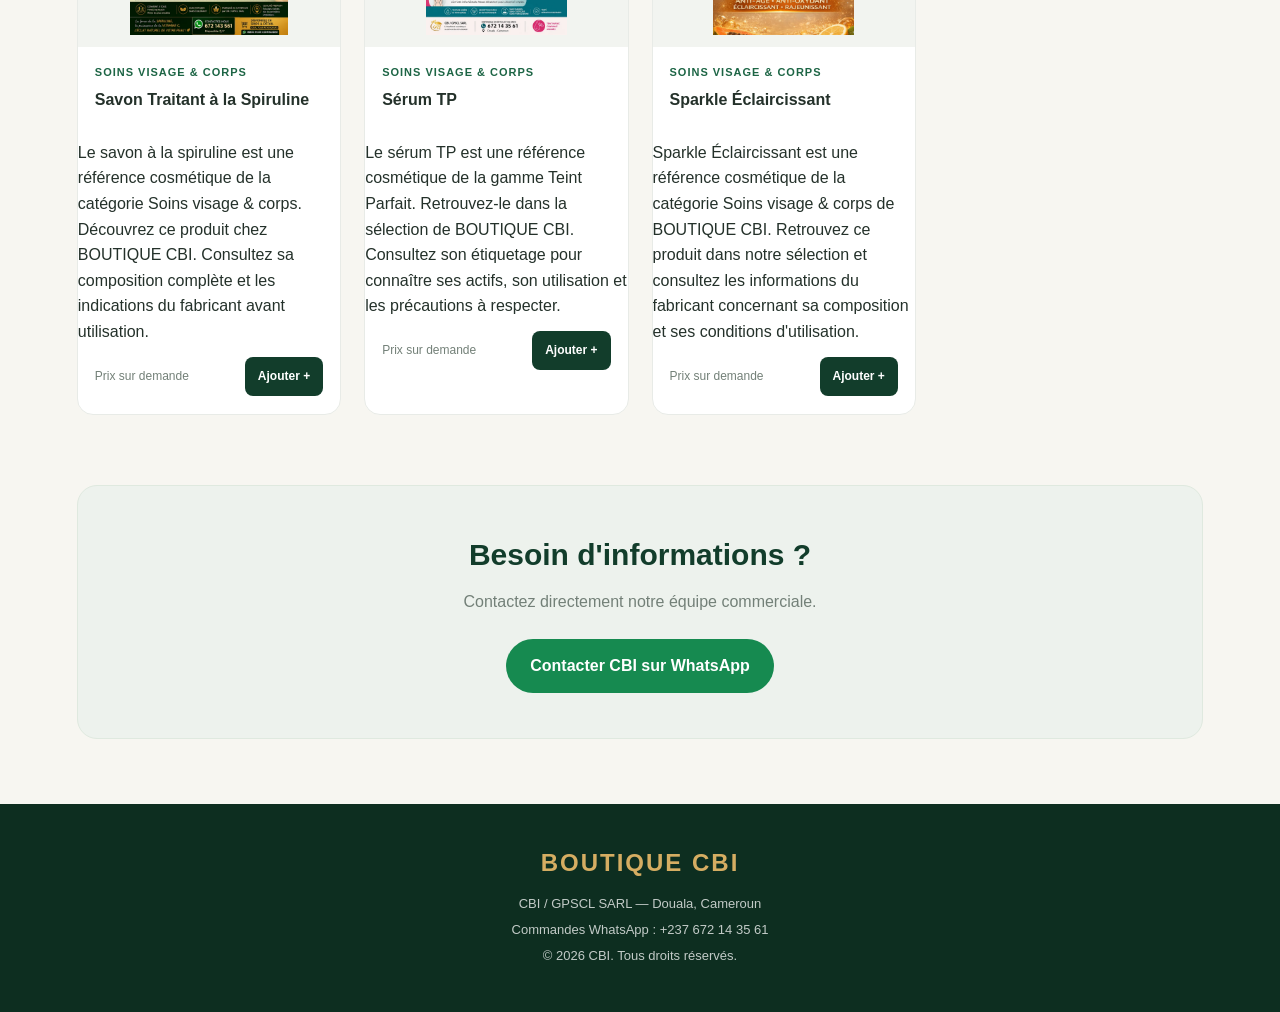
==== commit d04dff4f: "Update index.html" ====
--- a/index.html
+++ b/index.html
@@ -52,7 +52,13 @@
   <script src="products.js" defer></script>
   <script src="app.js" defer></script>
 </head>
-
+<nav aria-label="Catégories" style="background:#fff;padding:15px;text-align:center;">
+  <a href="formations-livres.html">Formations & Livres</a> |
+  <a href="parfumerie.html">Parfumerie</a> |
+  <a href="soins-capillaires.html">Soins capillaires</a> |
+  <a href="entretien-maison.html">Entretien & Maison</a> |
+  <a href="soins-visage-corps.html">Soins visage & corps</a>
+</nav>
 <body>
 
 <header class="header">
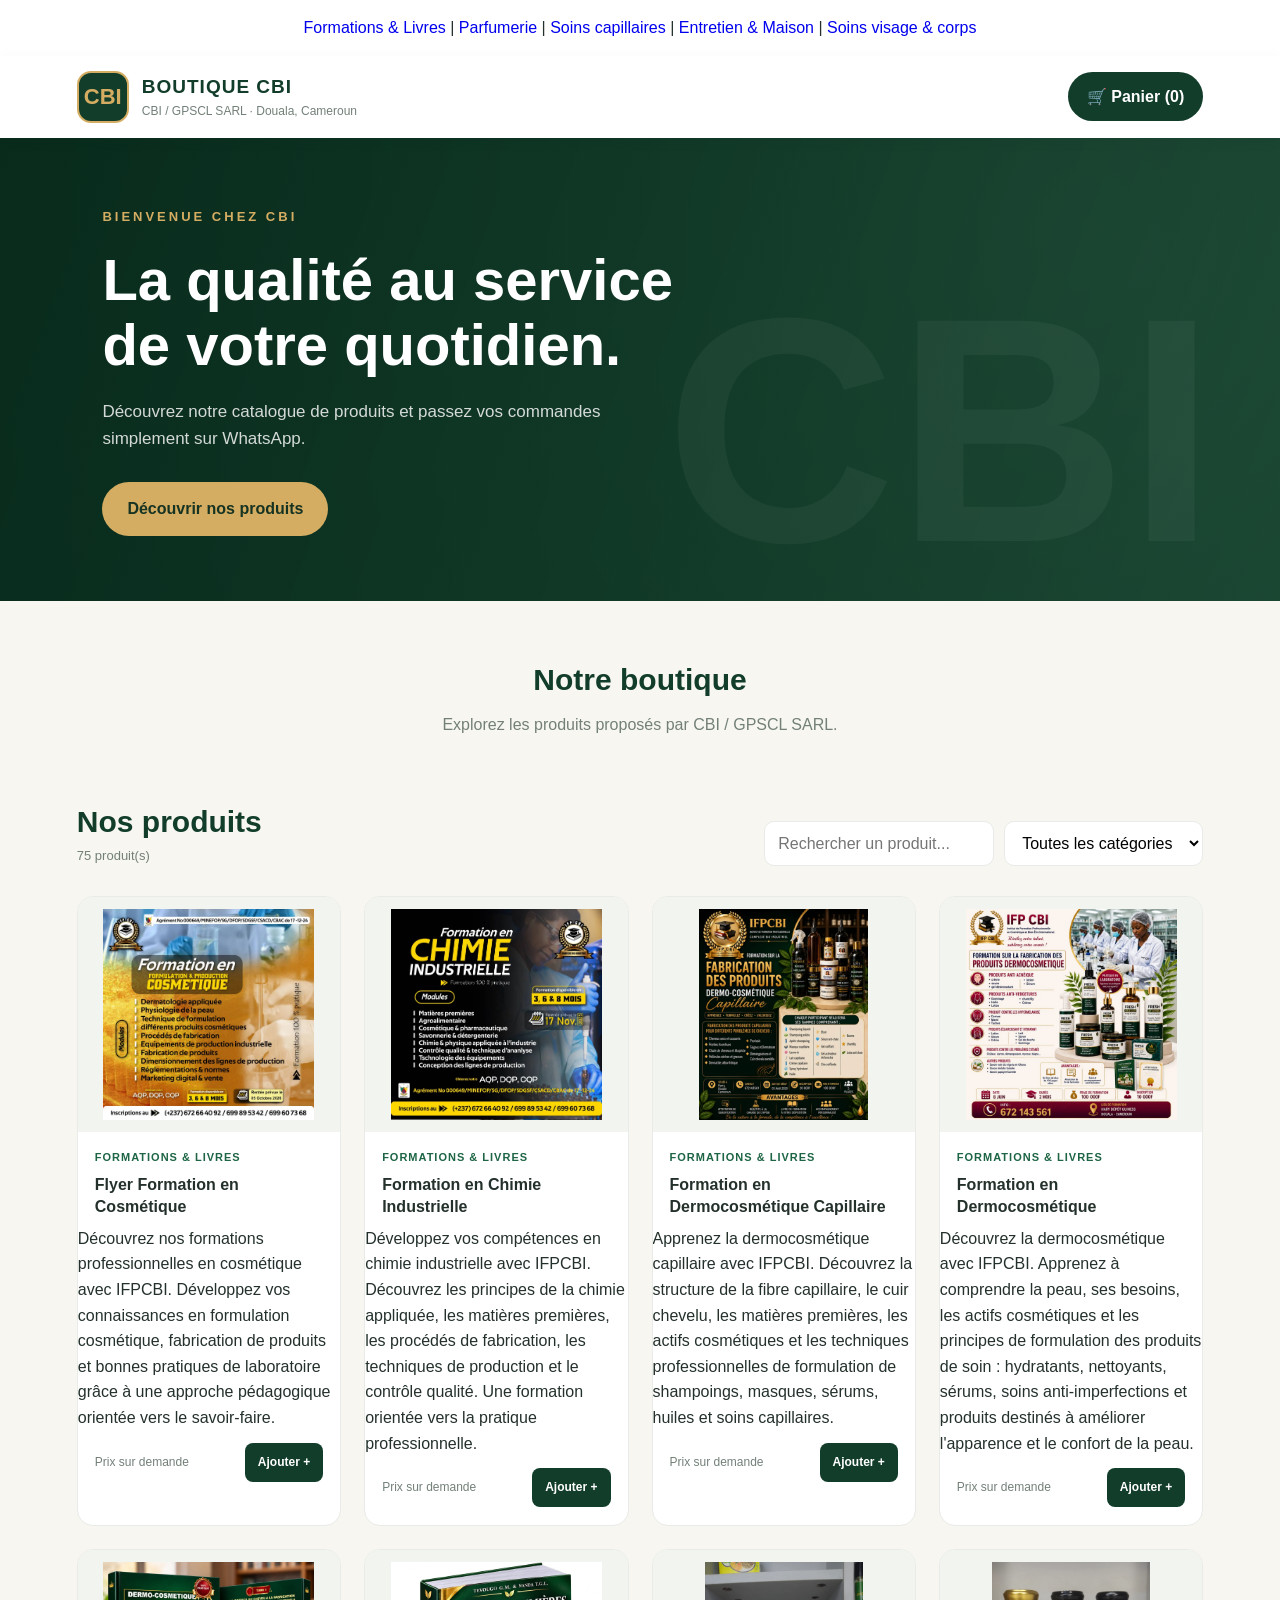
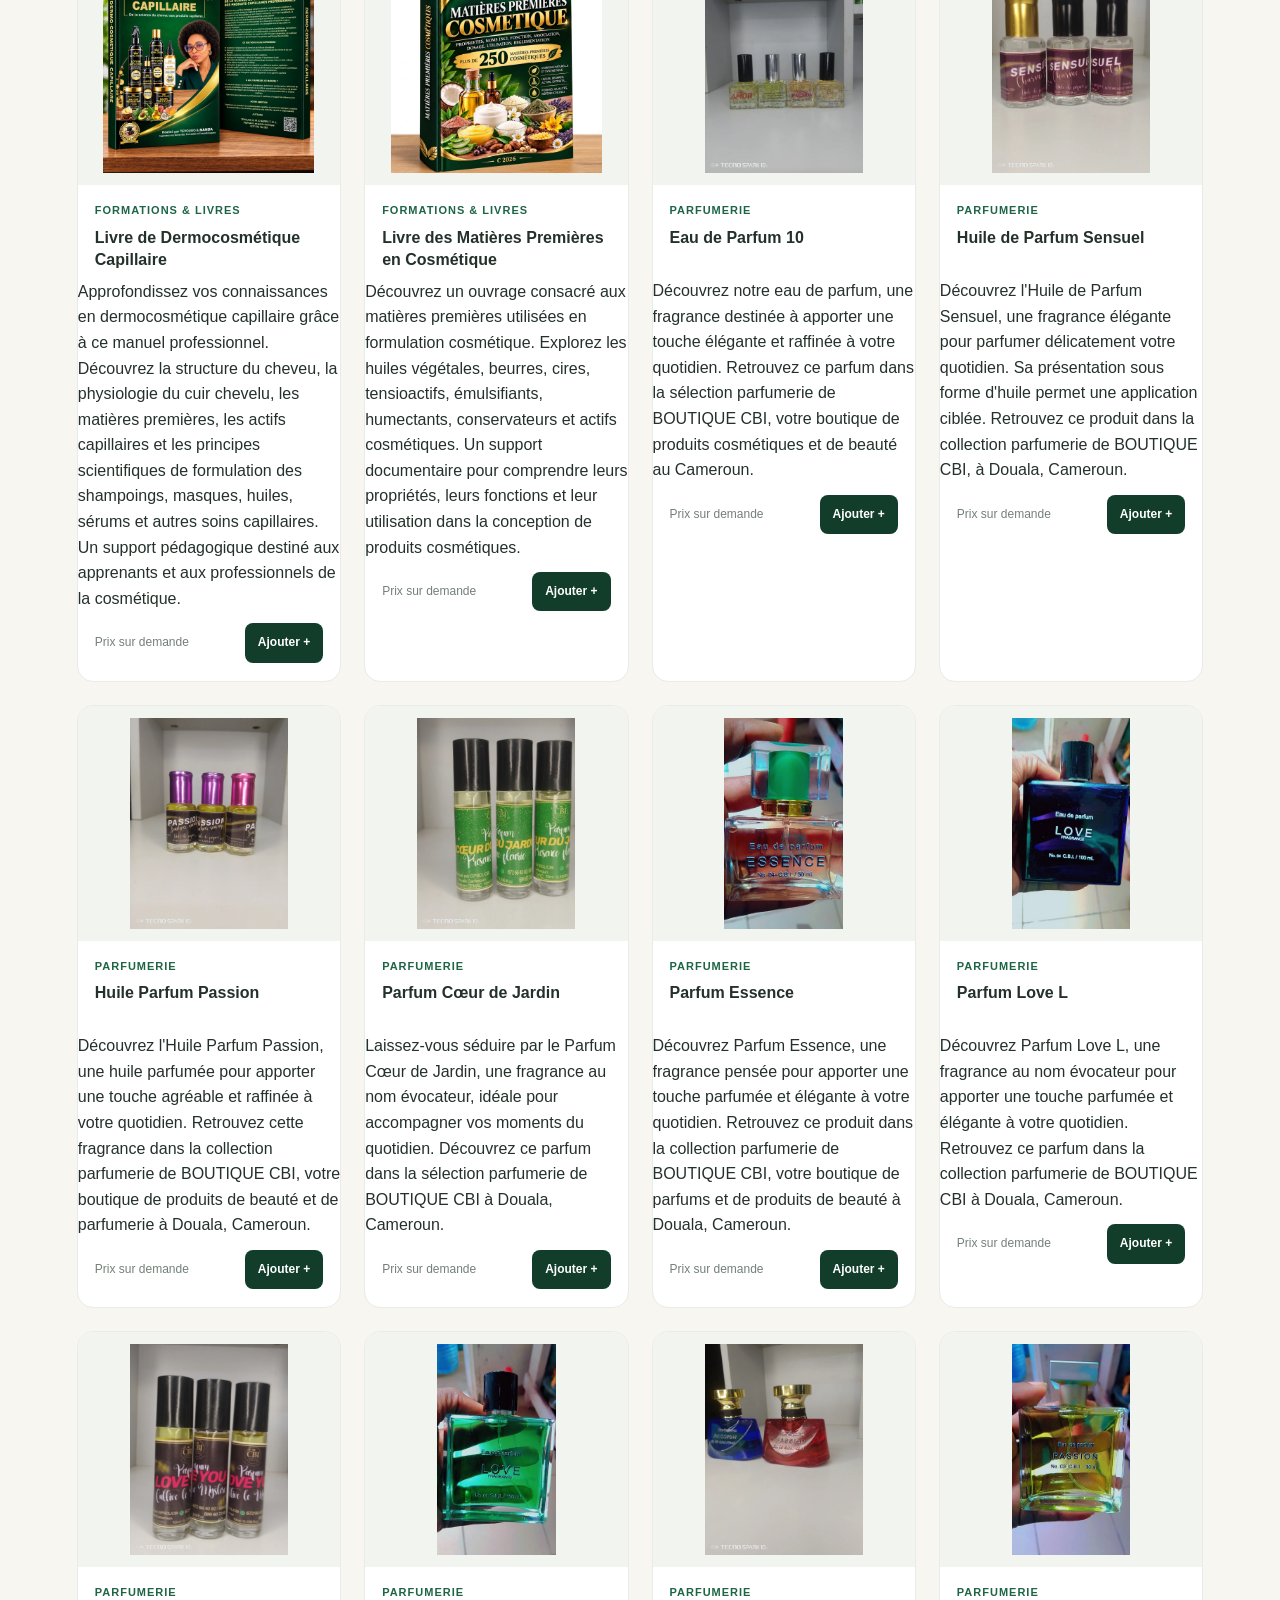
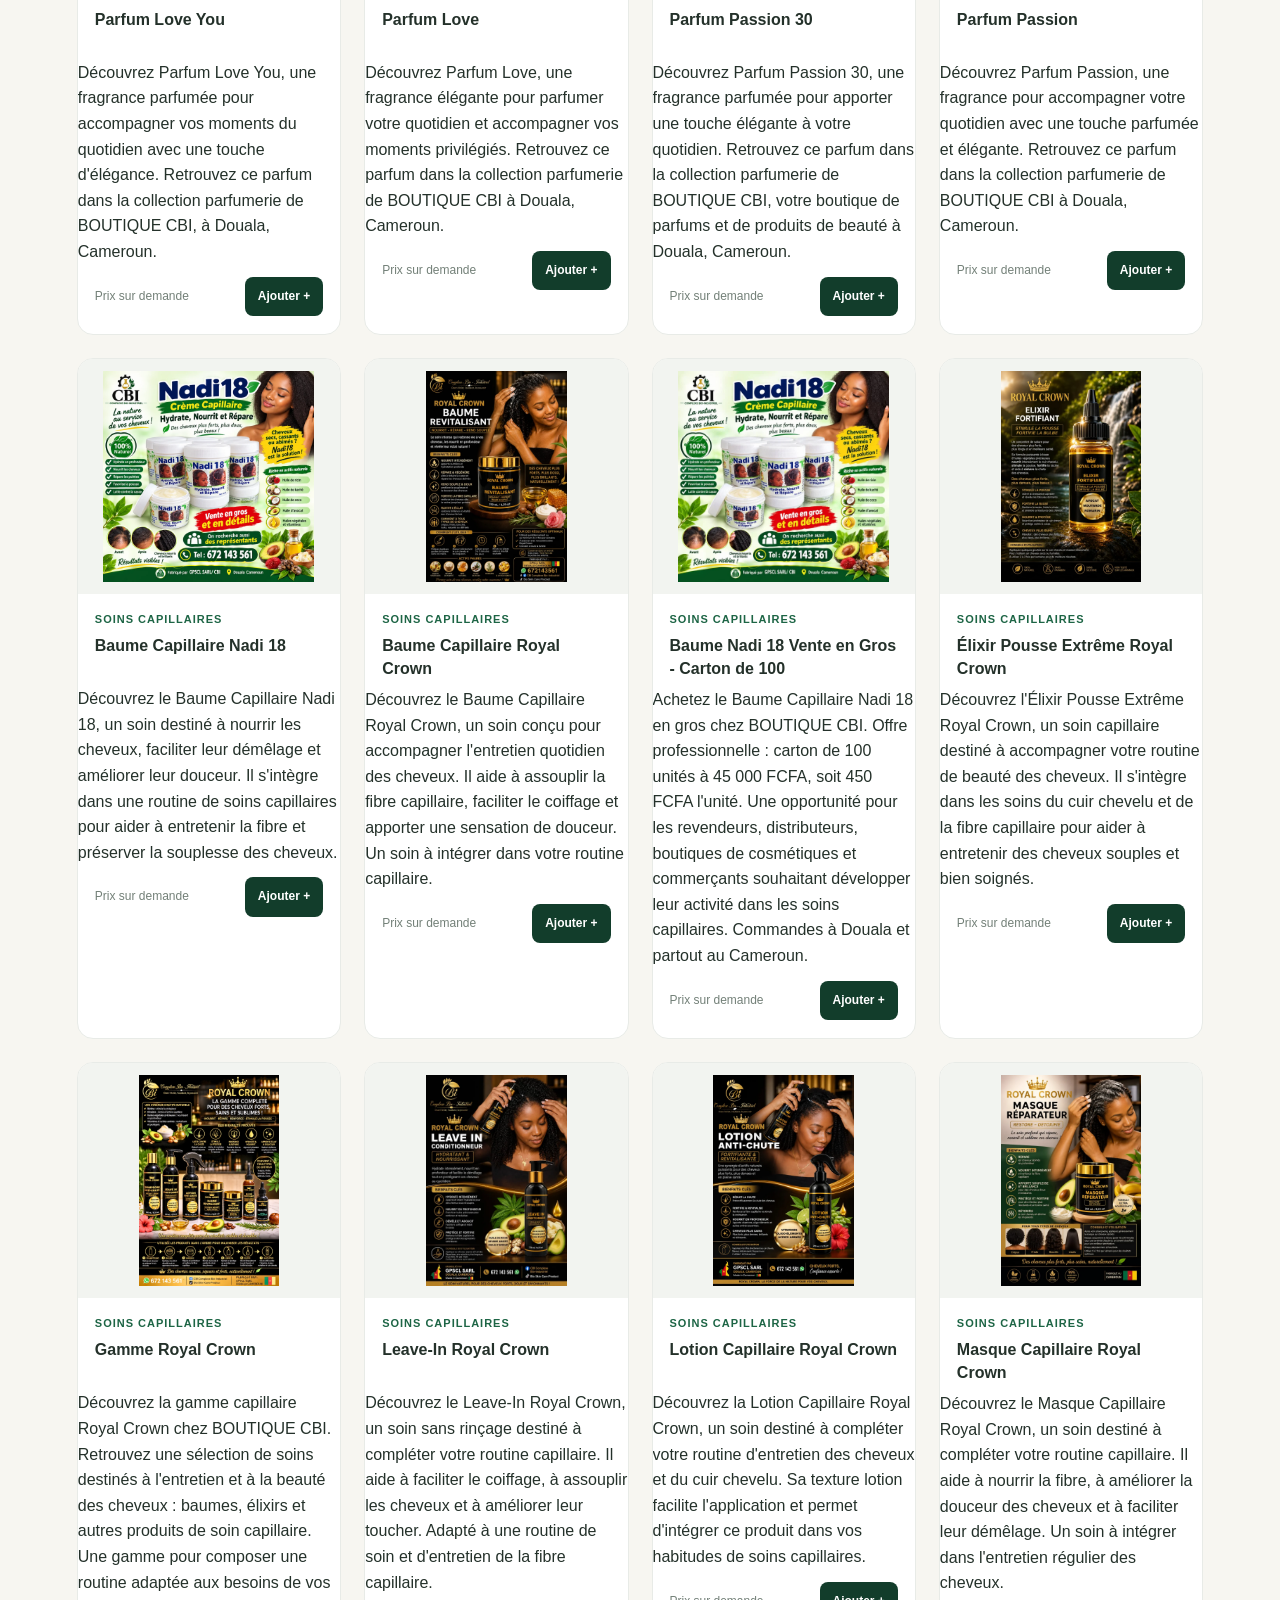
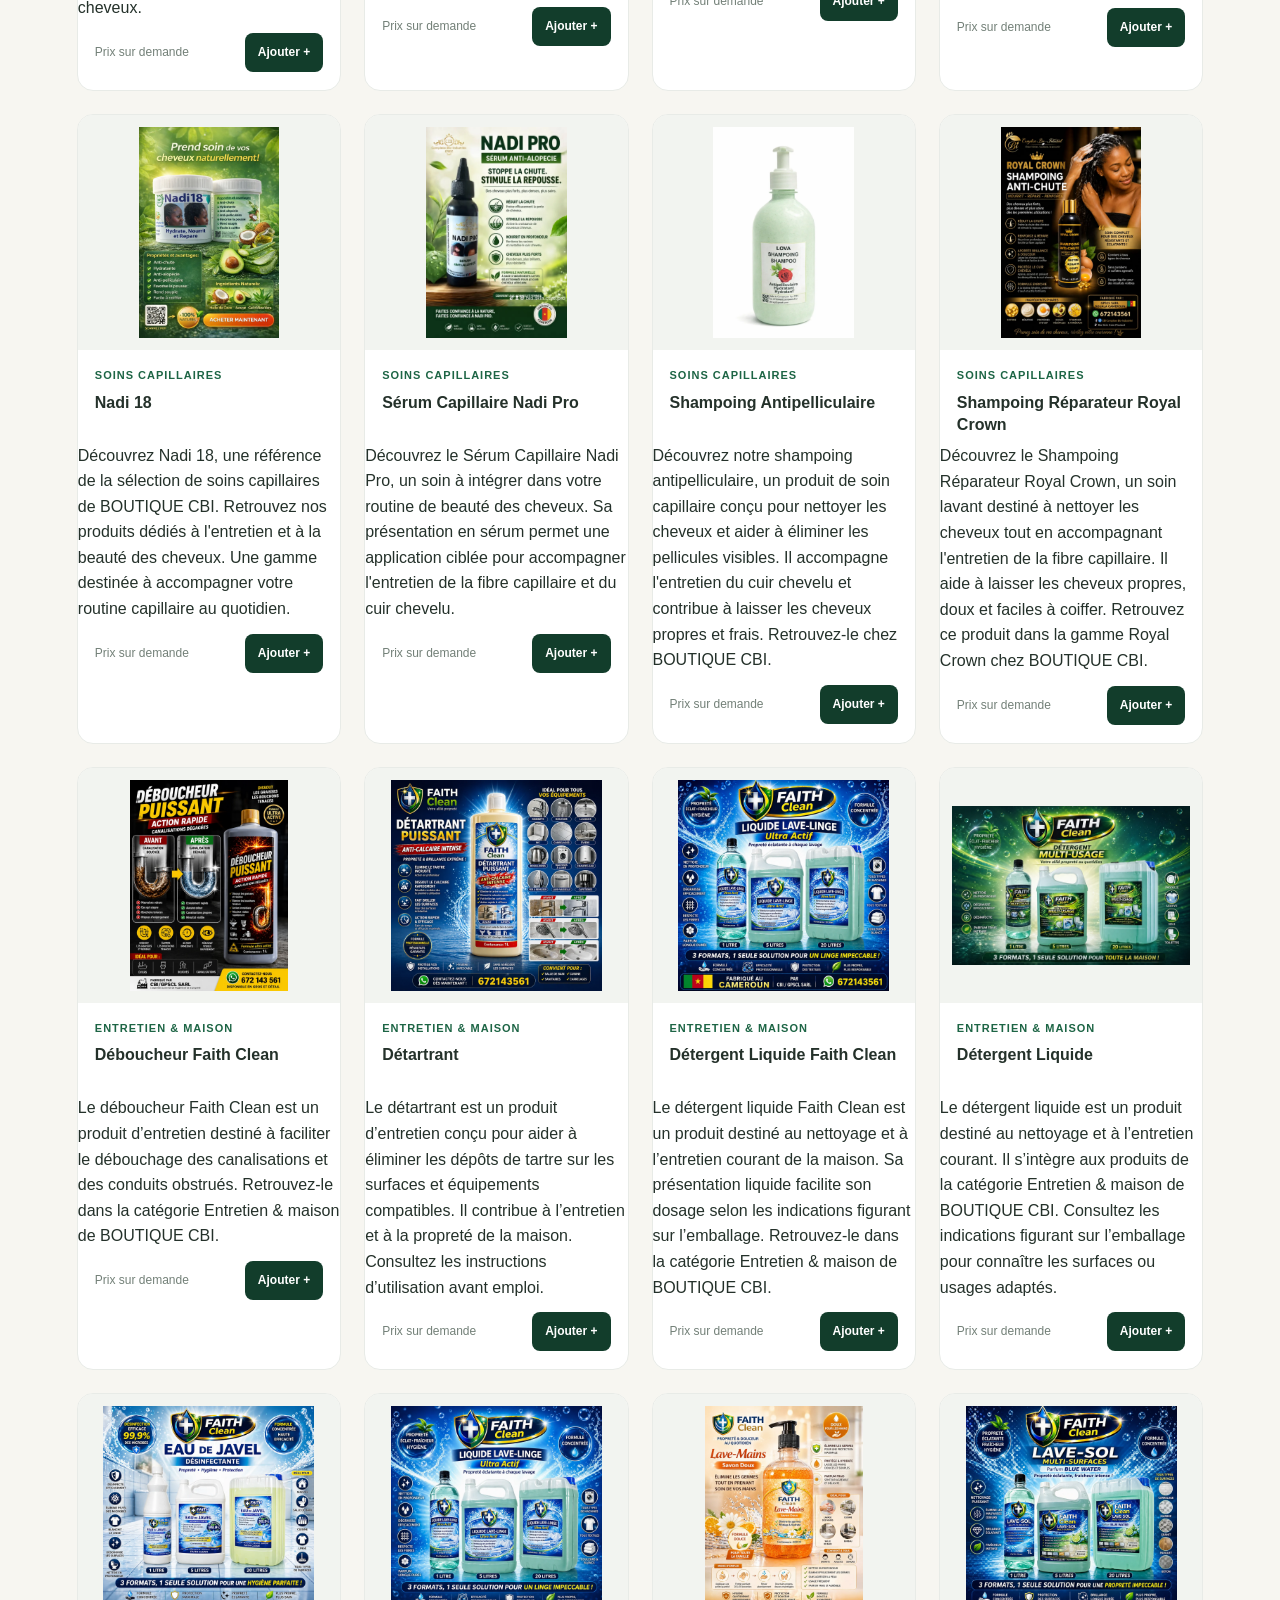
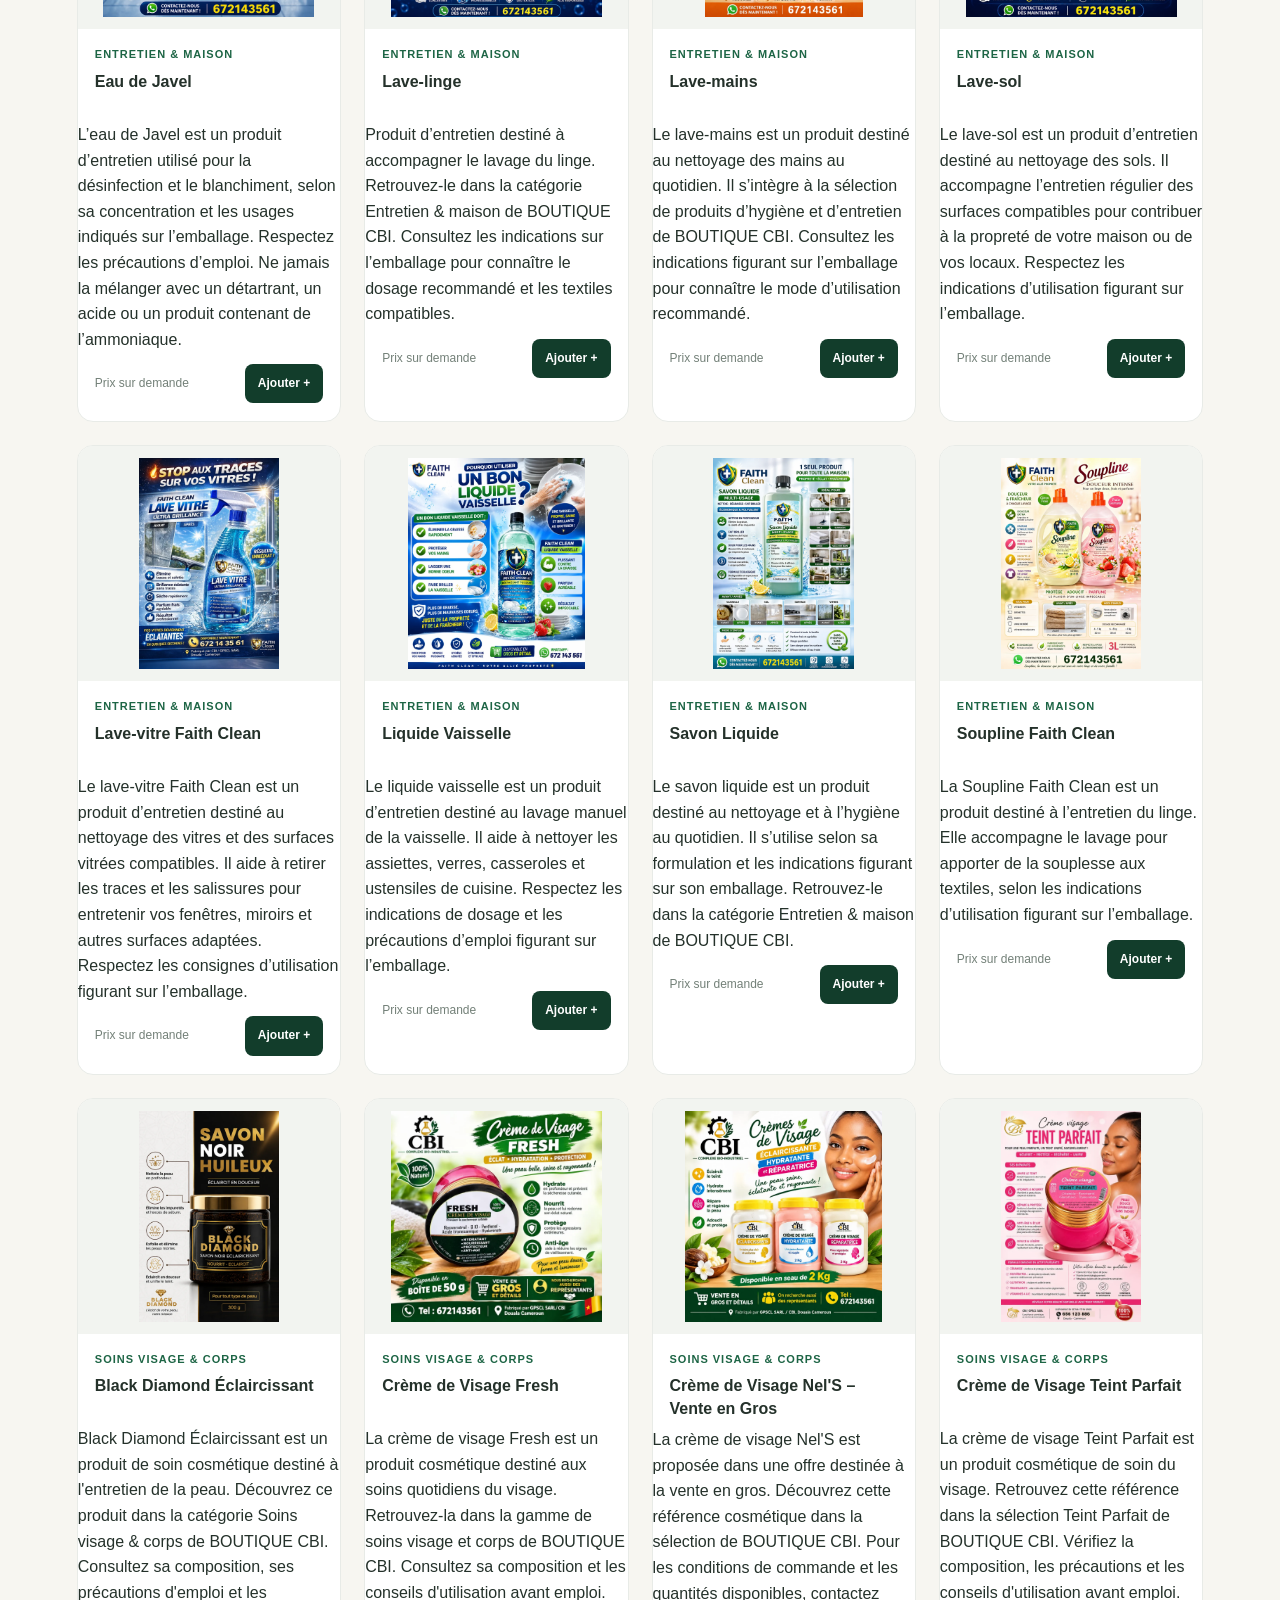
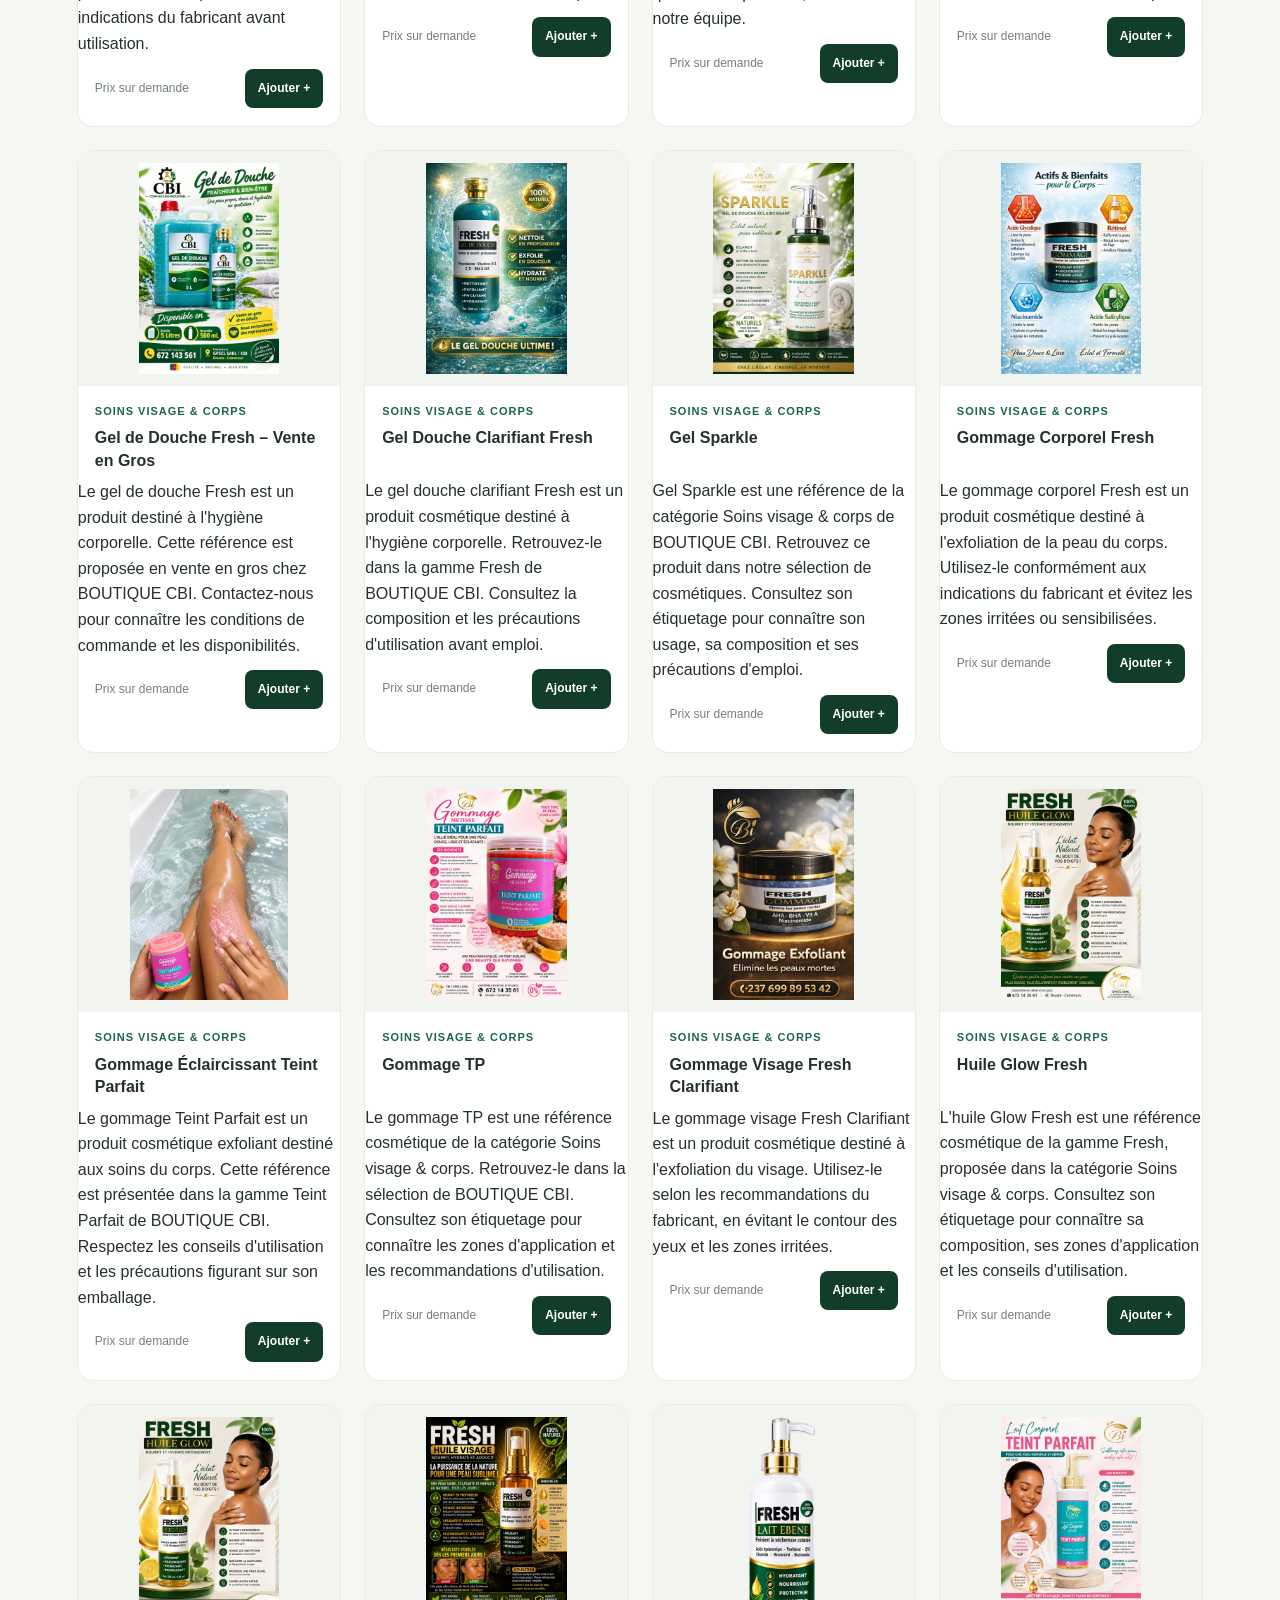
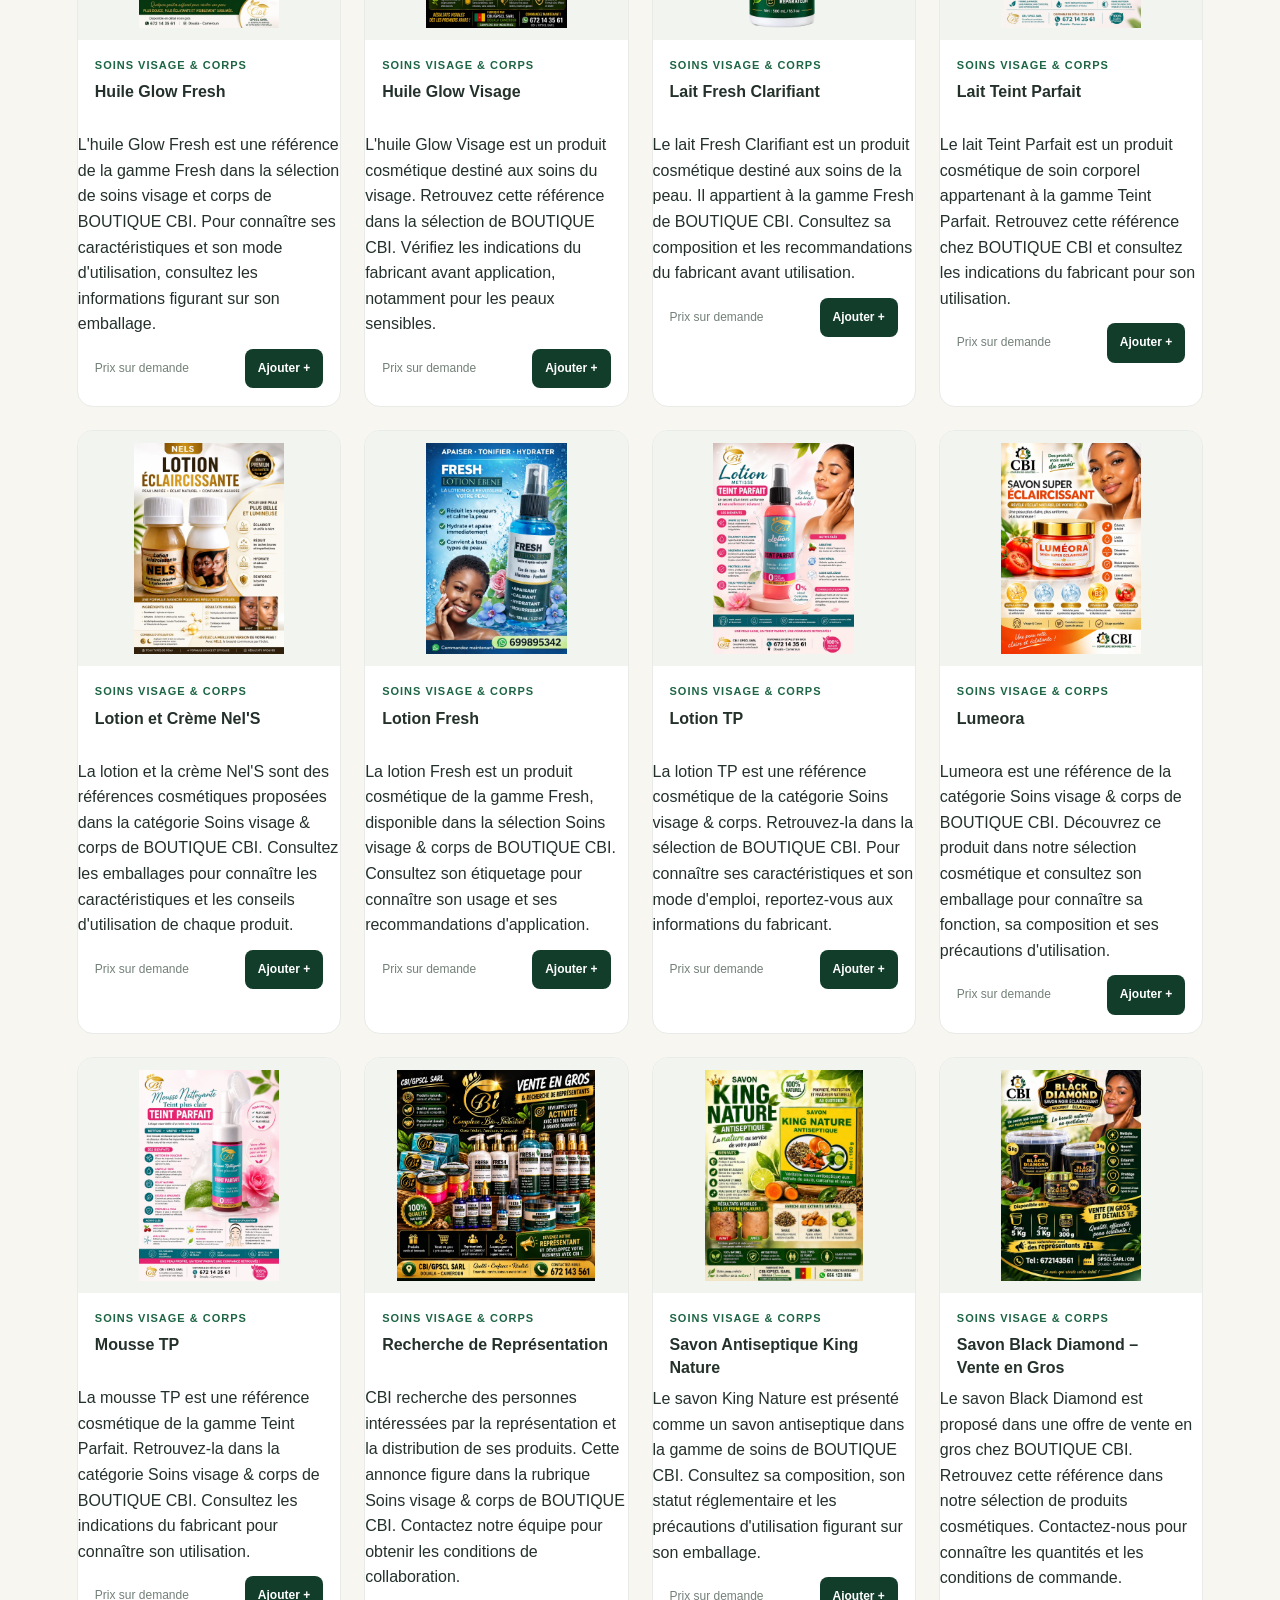
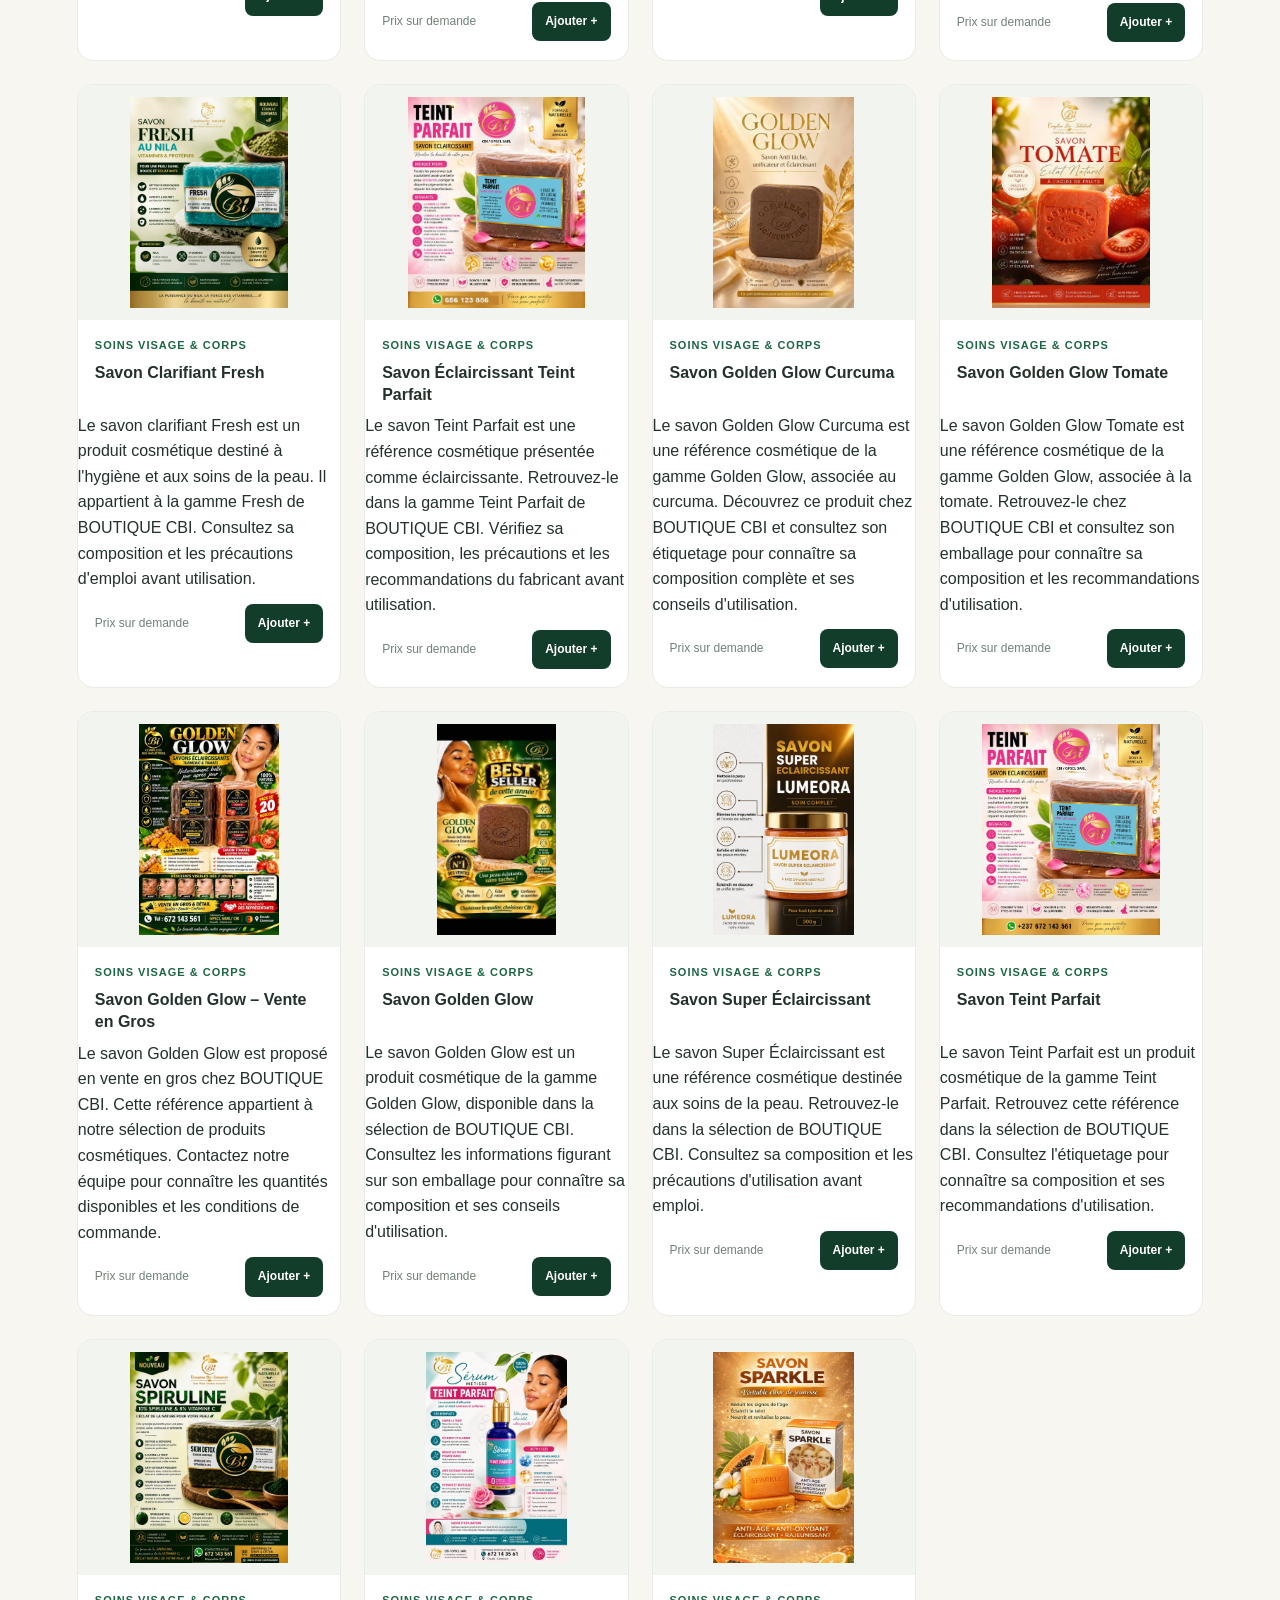
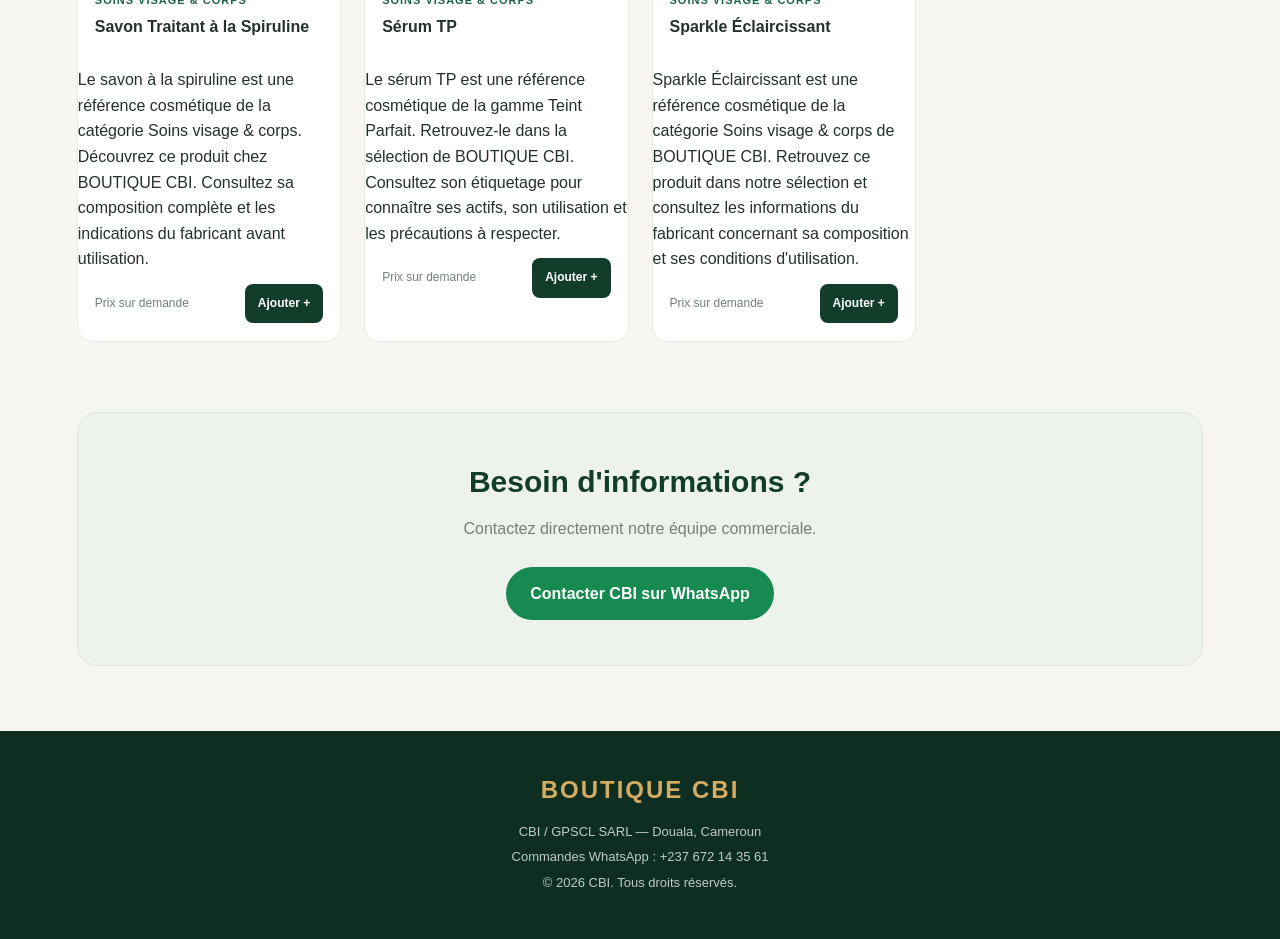
==== commit 42bc1ec8: "Update index.html" ====
--- a/index.html
+++ b/index.html
@@ -3,7 +3,7 @@
 <html lang="fr">
 <head>
   <meta charset="UTF-8">
-<meta name="google-site-verification" content="LST_TkndfhCabcwhQR0kJ4y_ZufyFcAgpFIidczbNIQ" />
+<meta name="google-site-verification" content="8yeUN_K-SgW5qcbl8j4ZGmCSliK8-bh24KfD6BWRIQE" />
   <meta name="viewport" content="width=device-width, initial-scale=1.0">
   <!-- Référencement Google -->
   <title>BOUTIQUE CBI | Cosmétiques, parfums et formations à Douala</title>
@@ -74,14 +74,6 @@
   </button>
 </header>
 
-<nav aria-label="Navigation des catégories" style="background:#ffffff; padding:15px 10px; text-align:center; border-bottom:1px solid #eeeeee;">
-  <a href="formations-livres.html" style="margin:8px; display:inline-block;">Formations & Livres</a>
-  <a href="parfumerie.html" style="margin:8px; display:inline-block;">Parfumerie</a>
-  <a href="soins-capillaires.html" style="margin:8px; display:inline-block;">Soins capillaires</a>
-  <a href="entretien-maison.html" style="margin:8px; display:inline-block;">Entretien & Maison</a>
-  <a href="soins-visage-corps.html" style="margin:8px; display:inline-block;">Soins visage & corps</a>
-</nav>
-
 <section class="hero">
   <div class="hero-content">
     <span class="eyebrow">BIENVENUE CHEZ CBI</span>
